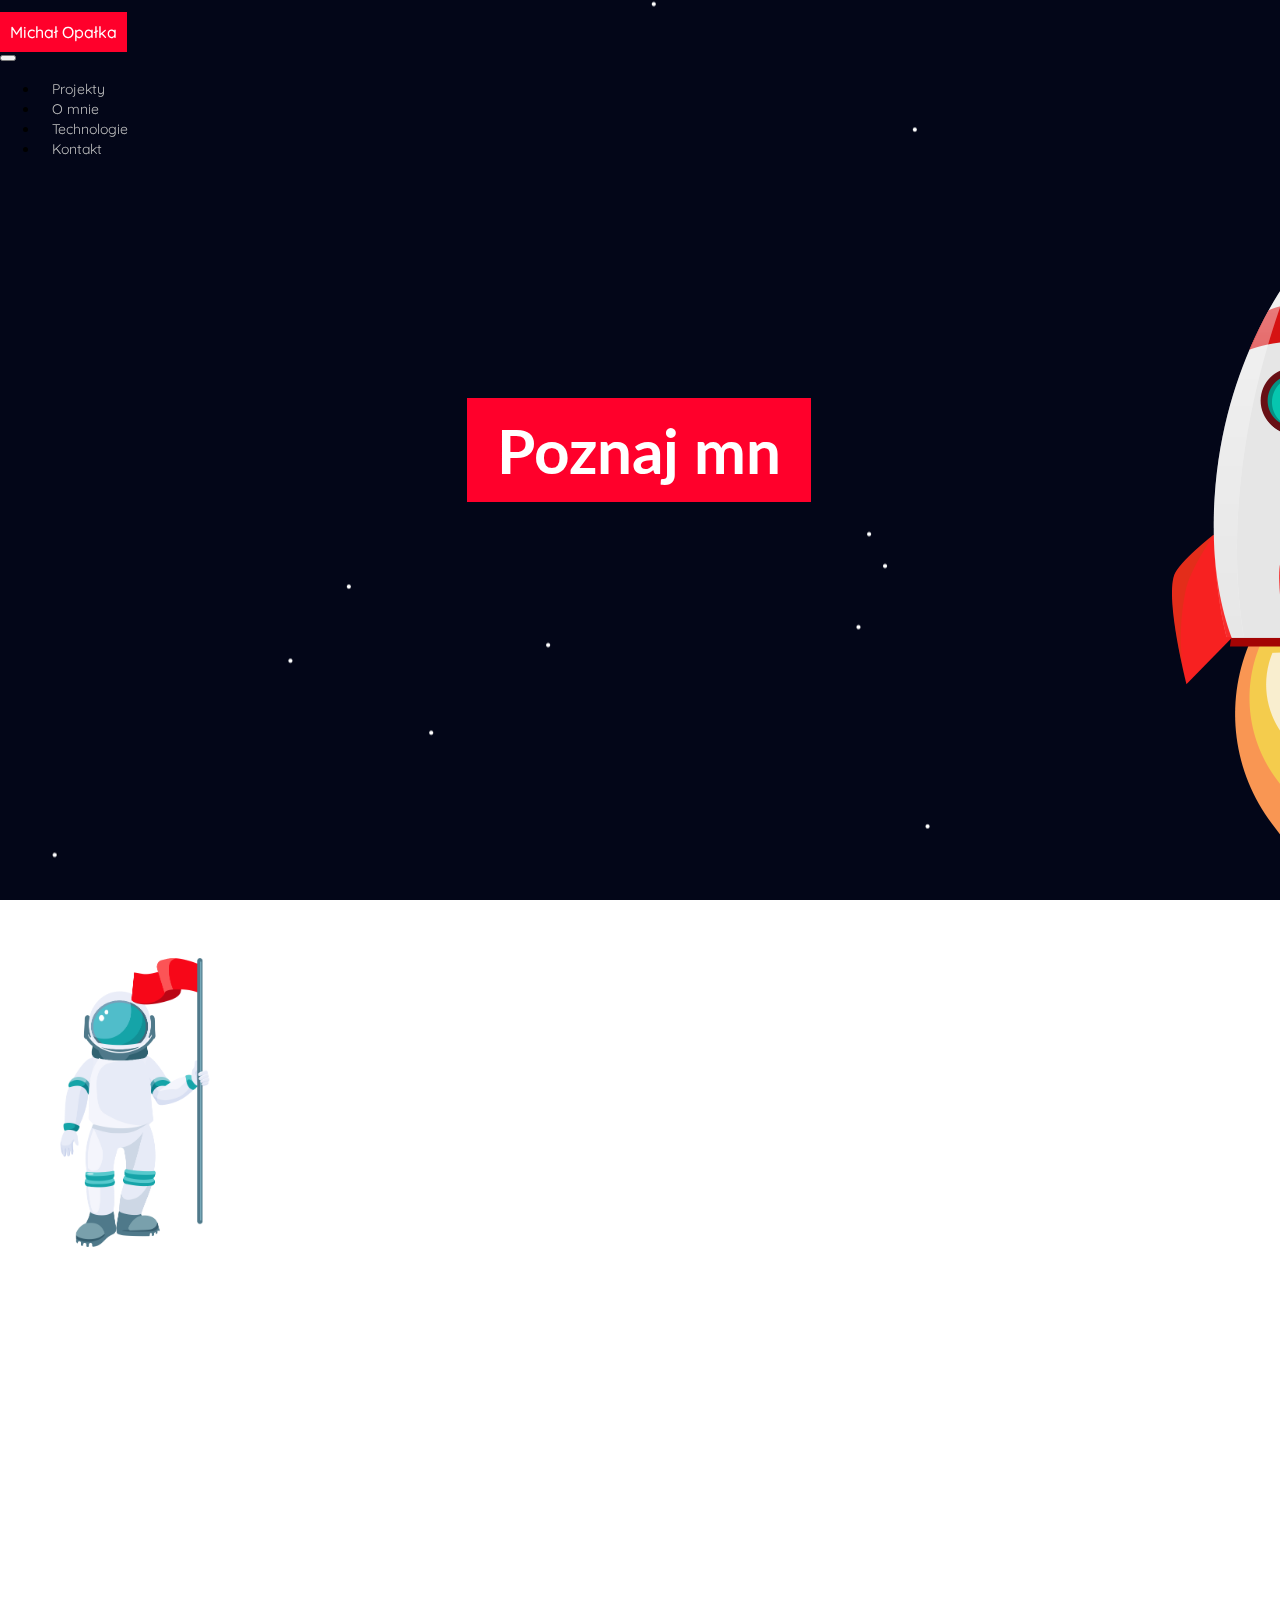
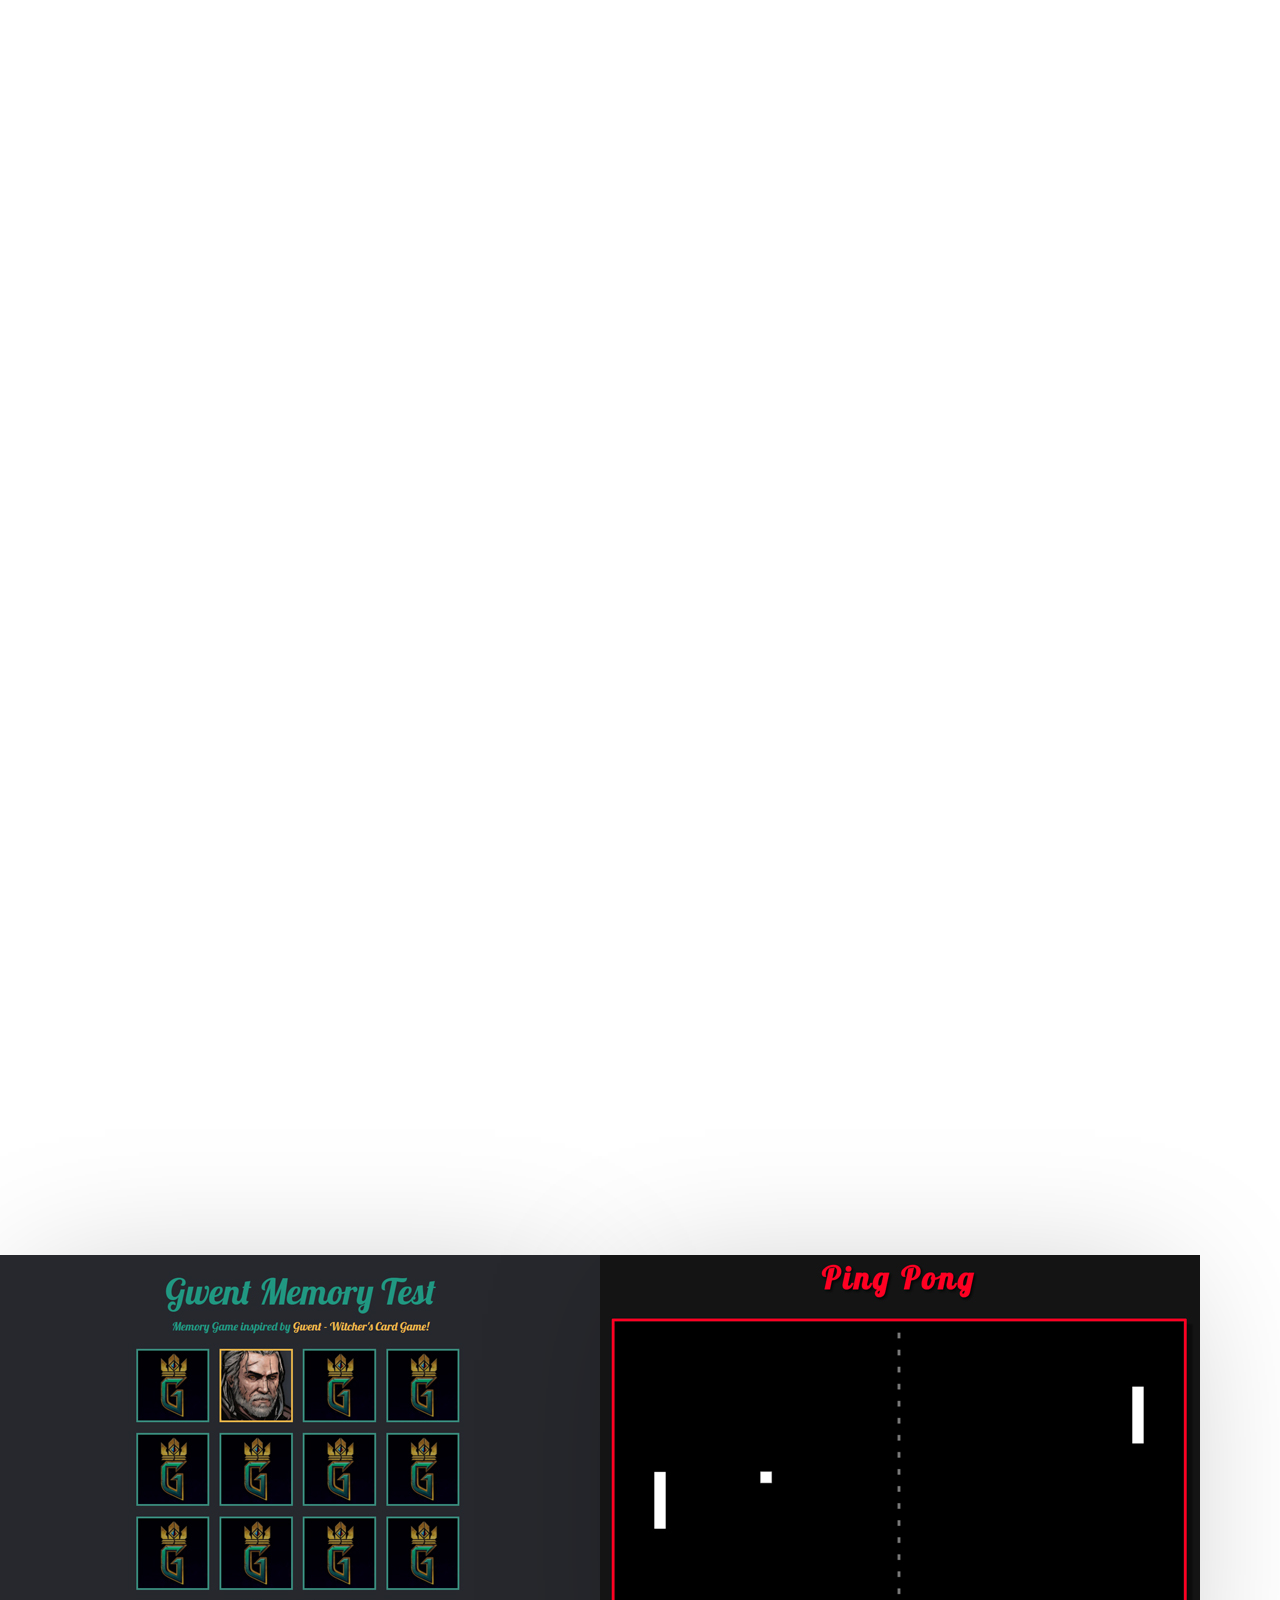
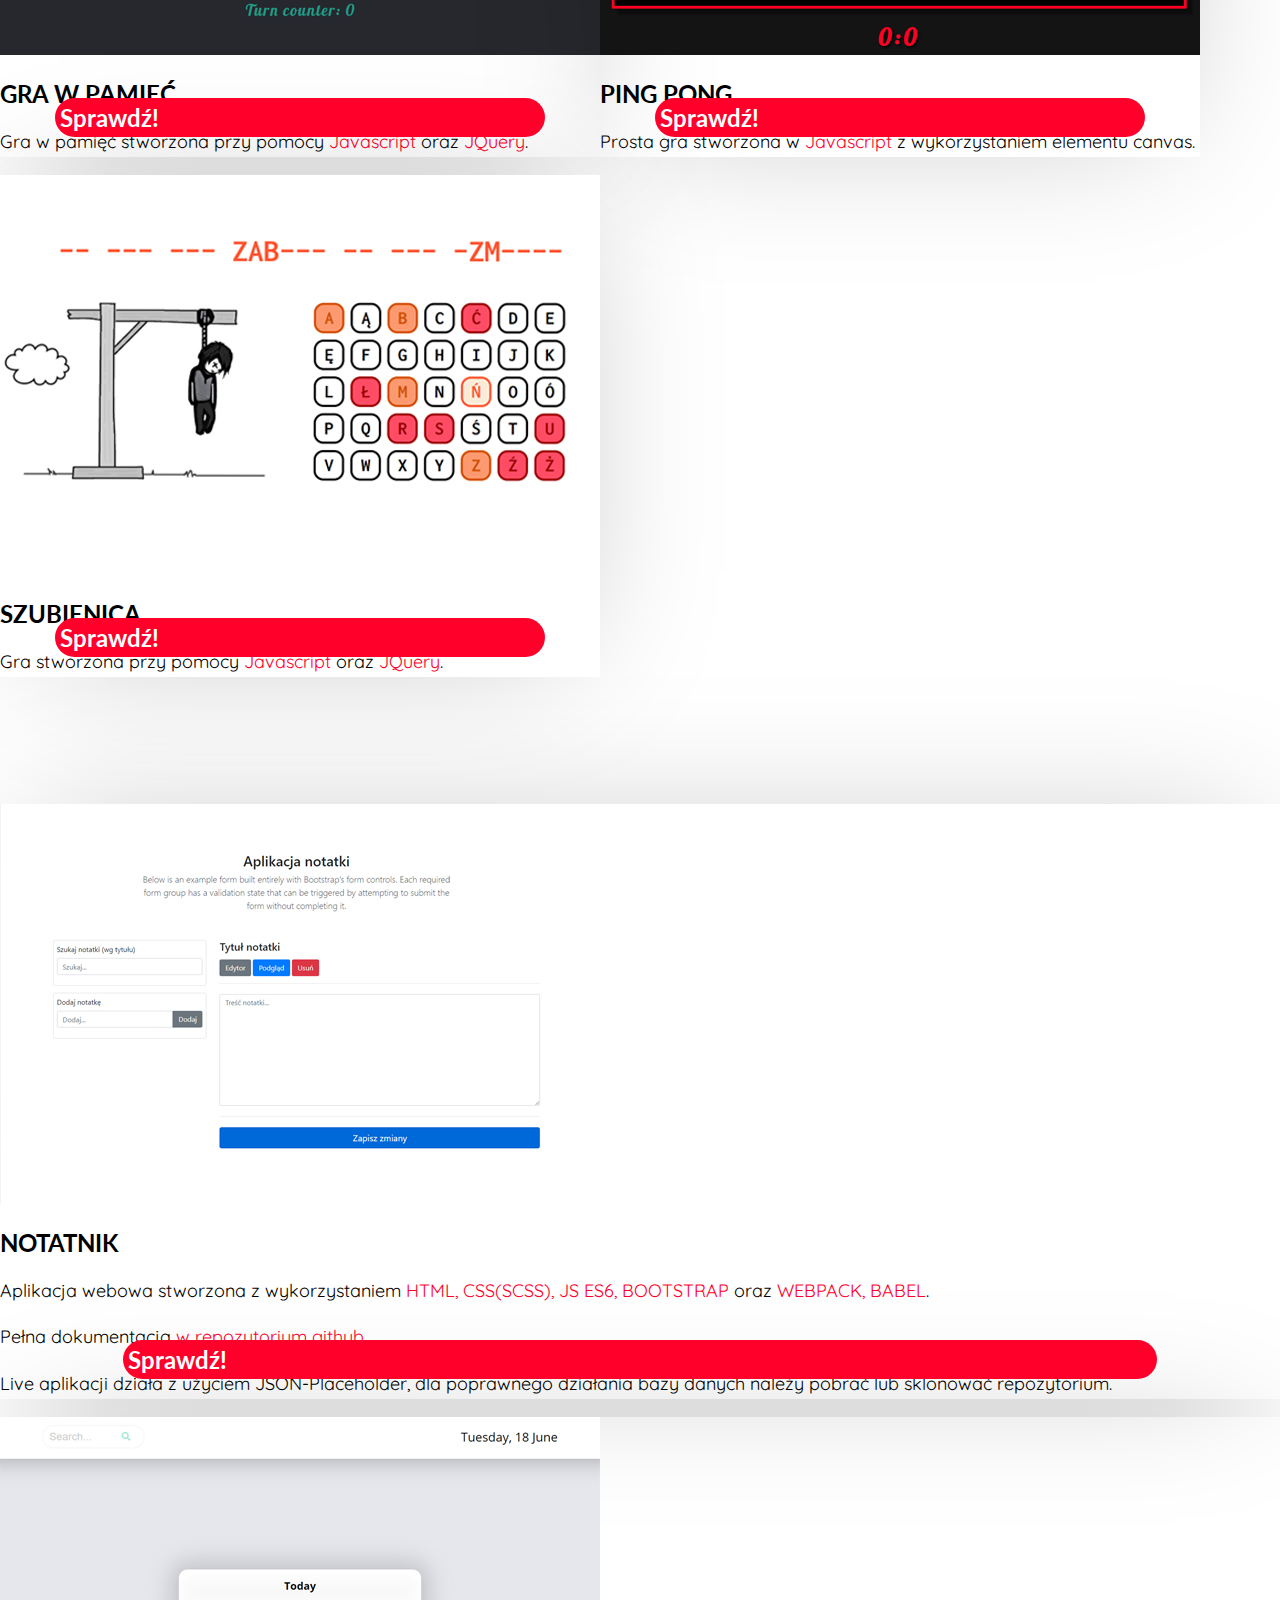
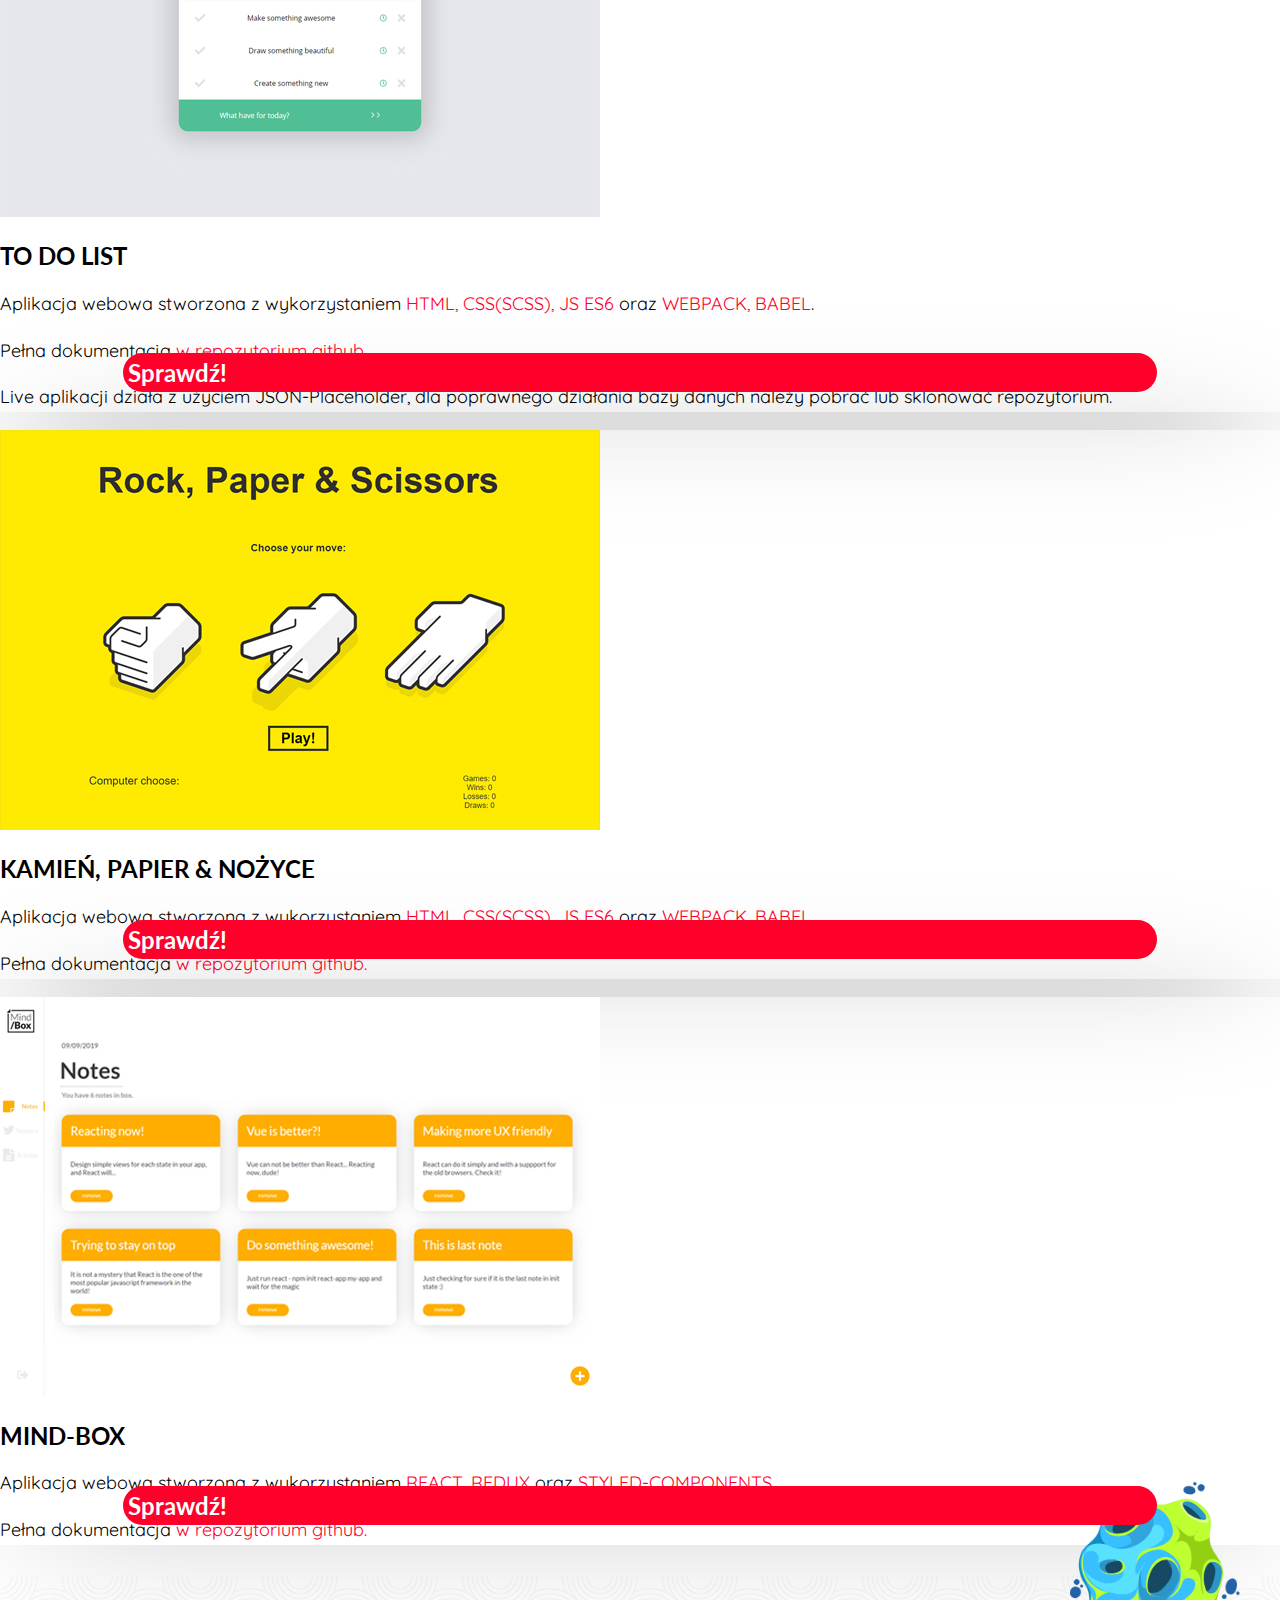
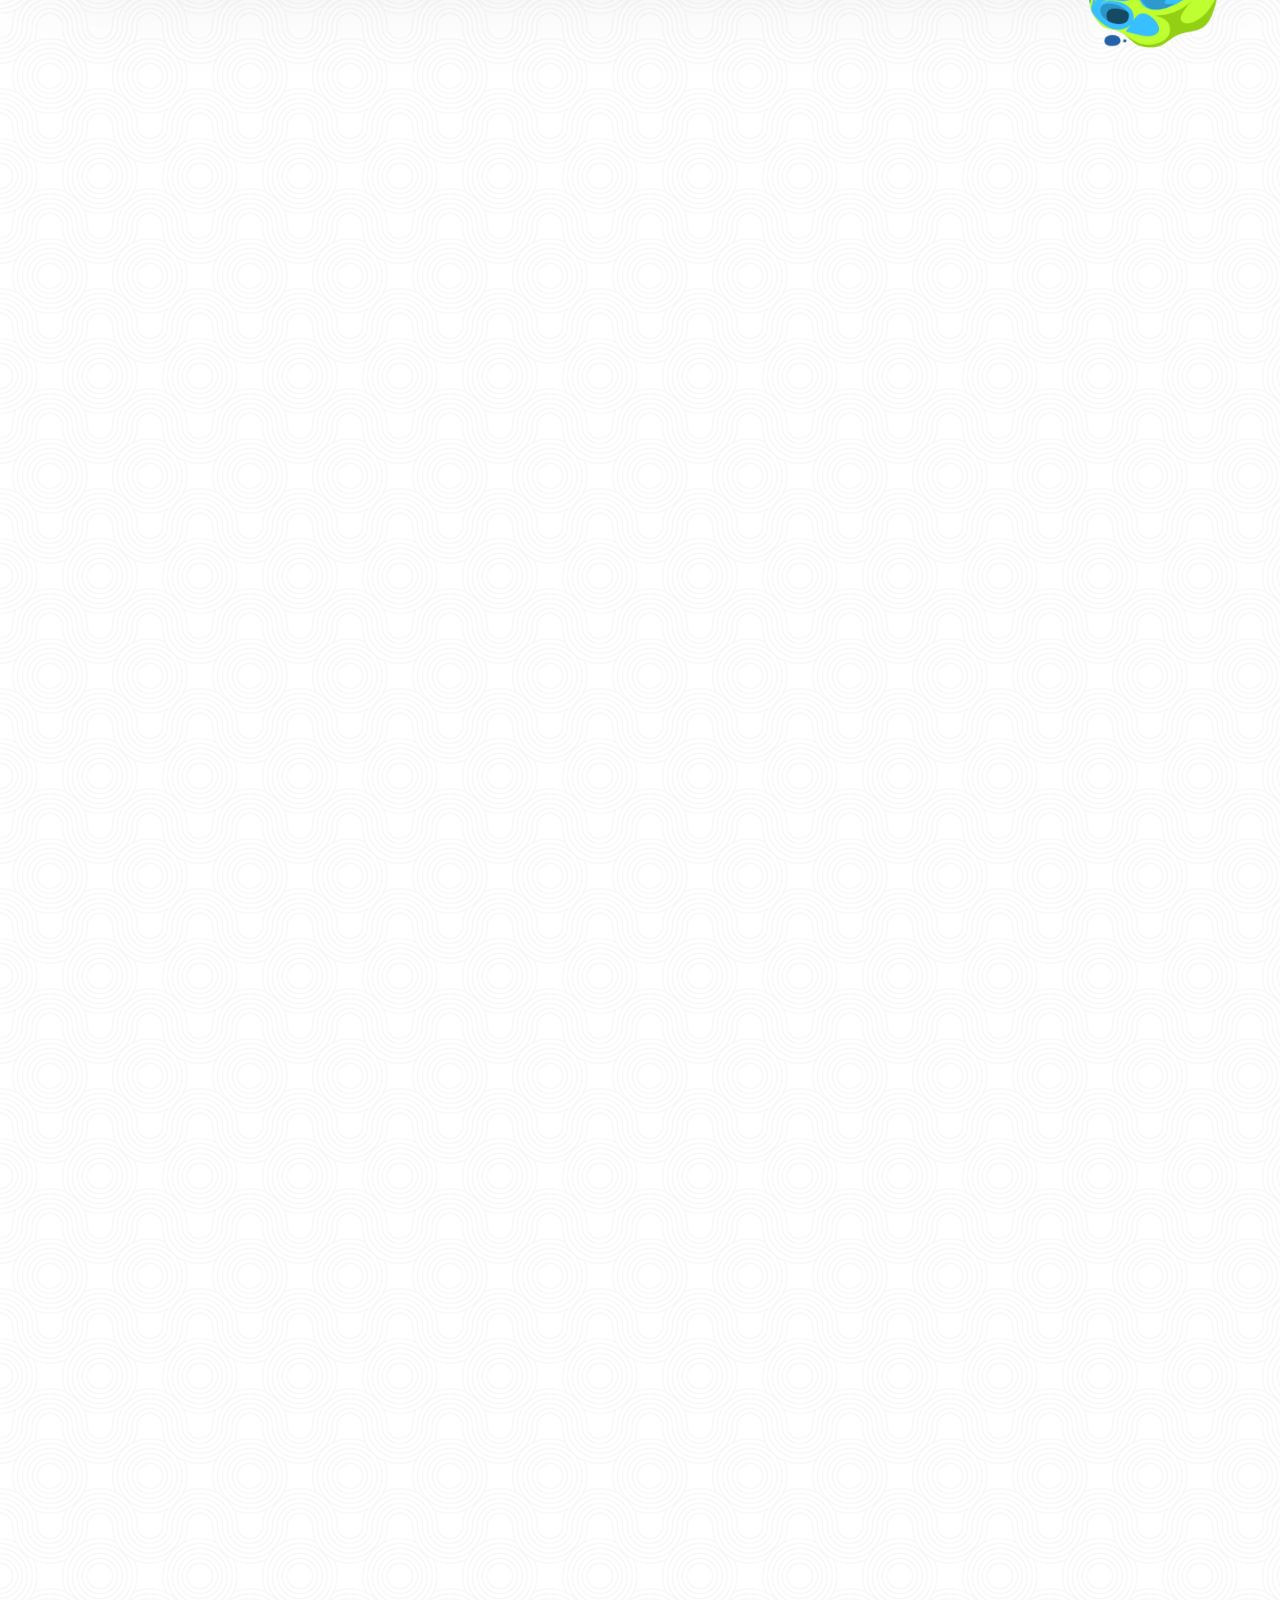
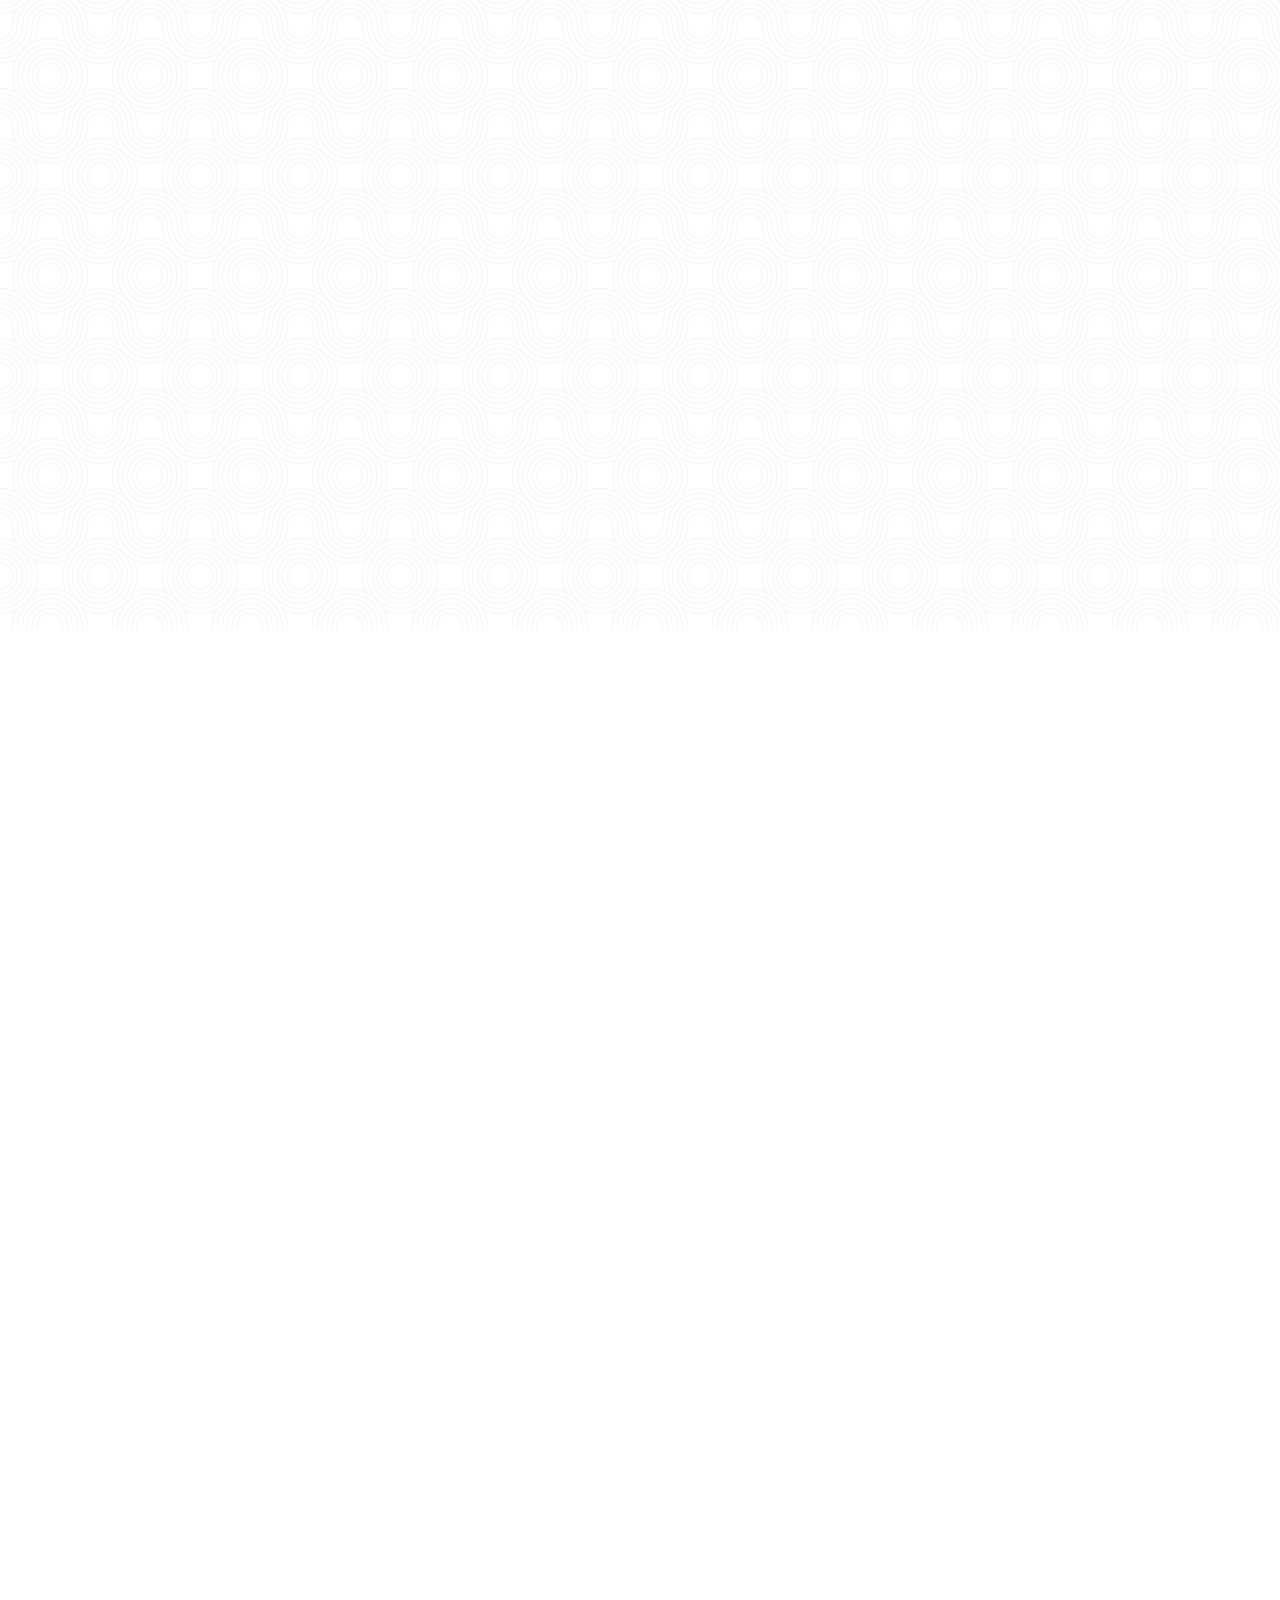
==== index.html @ 2086c519 "Content justified to center" ====
<!doctype html>
<html lang="pl">

<head>
   <meta charset="UTF-8">
   <meta name="viewport" content="width=device-width, initial-scale=1.0">

   <!-- Bootstrap CSS -->
   <link rel="stylesheet" href="https://stackpath.bootstrapcdn.com/bootstrap/4.2.1/css/bootstrap.min.css"
      integrity="sha384-GJzZqFGwb1QTTN6wy59ffF1BuGJpLSa9DkKMp0DgiMDm4iYMj70gZWKYbI706tWS" crossorigin="anonymous">
   <!-- Font Awesome -->
   <link rel="stylesheet" href="https://use.fontawesome.com/releases/v5.6.3/css/all.css"
      integrity="sha384-UHRtZLI+pbxtHCWp1t77Bi1L4ZtiqrqD80Kn4Z8NTSRyMA2Fd33n5dQ8lWUE00s/" crossorigin="anonymous">
   <!-- Google Fonts -->
   <link href="https://fonts.googleapis.com/css?family=Amatic+SC:400|Quicksand&amp;subset=latin-ext" rel="stylesheet">
   <link href="https://fonts.googleapis.com/css?family=Lato:400,700,900&display=swap&subset=latin-ext" rel="stylesheet">
   <!-- Animate CSS -->
   <link rel="stylesheet" href="animate.css" type="text/css">
   <!-- Custom CSS -->
   <link rel="stylesheet" href="style.css" type="text/css">
   <!-- About site -->
   <meta name="description" content="Moje portfolio" />
   <meta name="keywords" content="portfolio, projekty, michal, opalka" />
   <meta name="author" content="Off Black" />
   <meta http-equiv="X-UA-Compatible" content="ie=edge">
   <!-- Site Title -->
   <title>Michał Opałka - portfolio</title>
   <!-- Site favicon -->
   <link rel="icon" type="image/x-icon" href="img/astronaut-head-small.ico" />
   <!-- Cache Clear-->
   <meta http-equiv="cache-control" content="max-age=0" />
   <meta http-equiv="cache-control" content="no-cache" />
   <meta http-equiv="expires" content="0" />
   <meta http-equiv="expires" content="Tue, 01 Jan 1980 1:00:00 GMT" />
   <meta http-equiv="pragma" content="no-cache" />
</head>

<body>

   <body data-spy="scroll" data-target=".navbar" data-offset="50">

      <!--Navbar Start-->
      <nav class="navbar navbar-expand-lg custom-nav navbar-dark">
         <a id="logo-spy" class="navbar-brand smaller ml-5 mt-2" href="#">Michał Opałka</a>
         <div class="container">
            <button class="navbar-toggler mx-auto" type="button" data-toggle="collapse" data-target="#navbarCollapse"
               aria-controls="navbarSupportedContent" aria-expanded="false" aria-label="Toggle navigation">
               <span class="navbar-toggler-icon custom-toggler"></span>
            </button>

            <div class="collapse navbar-collapse pt-2 text-center" id="navbarCollapse">
               <ul class="navbar-nav ml-auto">
                  <li class="nav-item">
                     <a id="nav-link1" href="#projects-spy" class="nav-link active">Projekty</a>
                  </li>
                  <li class="nav-item">
                     <a id="nav-link2" href="#about-spy" class="nav-link">O mnie</a>
                  </li>
                  <li class="nav-item">
                     <a id="nav-link3" href="#skills-spy" class="nav-link">Technologie</a>
                  </li>
                  <li class="nav-item">
                     <a id="nav-link4" href="#contact-spy" class="nav-link">Kontakt</a>
                  </li>
               </ul>
            </div>
         </div>
      </nav>

      <!--Navbar End-->

      <!--Home Start-->
      <section>
         <div class="home-bg">
            <div class="typing-start">
               <div class="astronaut"><img src="img/astronaut.png" class="img-fluid"></div>
               <div class="container">
                  <div class="row">
                     <div class="col-12">
                        <h1 class="type"></h1>
                     </div>
                  </div>
               </div>
            </div>
         </div>
      </section>

      <!--Home End-->

      <!--Projects Start-->

      <section id="projects-spy" class="pt-5">
         <div class="projects py-5 mb-5 text-center">

            <div class="container">


               <div class="row">

                  <div class="col-12">
                     <div class="section-header wow fadeInUp">
                        <h1>Projekty</h1>
                        <p class="mx-auto mt-3">Kilka prostych projektów webowych stworzonych w celu nauki
                           oraz
                           rozwoju w stronę Web Developmentu.</p>
                        <p class="tip-trick mx-auto mt-3">Rakiety tutaj z pewnością nie znajdziesz!</p>
                        <div class="one-tip img-fluid"><img src="img/rocket.png" alt="rocket"></div>
                     </div>
                  </div>
               </div>

               <div class="astronaut-adult my-auto img-fluid"><img src="img/astronaut-adult.png" alt="astronaut-adult">
               </div>

               <div class="row wow fadeInUp equal">
                  <div class="col-lg-4 mb-5">
                     <div class="one-project mt-5 h-100">
                        <div class="card h-100">
                           <img class="card-img-top" src="img/project-1.jpg" alt="project-1">
                           <div class="card-body">
                              <h2 class="card-title">Creezy</h2>
                              <p class="card-text mx-auto">Stworzenie strony w oparciu o layout <a
                                    href="https://themeforest.net/" target="_blank">themeforest.com</a>,
                                 odwzorowanie semantyczne i graficzne. Realizacja strony w <span
                                    class="technologies">HTML,
                                    CSS
                                    (SCSS), JS, JQUERY, BOOTSTRAP</span>.</p>
                              <a href="Projects/Creezy/index.html" target="_blank" class="btn-custom">Sprawdź!</a>
                           </div>
                        </div>
                     </div>
                  </div>
                  <div class="col-lg-4 mb-5">
                     <div class="one-project mt-5 h-100">
                        <div class="card h-100">
                           <img class="card-img-top" src="img/project-2.jpg" alt="project-2">
                           <div class="card-body">
                              <h2 class="card-title">England Guide</h2>
                              <p class="card-text mx-auto">Stworzenie layoutu strony za pomocą Adobe
                                 Photoshop oraz części grafik potrzebnych na stronę,
                                 realizacja strony w <span class="technologies">HTML, CSS, JS, JQUERY,
                                    BOOTSTRAP</span>.</p>
                              <a href="Projects/England Guide/index.html" target="_blank"
                                 class="btn-custom">Sprawdź!</a>
                           </div>
                        </div>
                     </div>
                  </div>
                  <div class="col-lg-4 mb-5">
                     <div class="one-project mt-5 h-100">
                        <div class="card h-100">
                           <img class="card-img-top" src="img/project-3.jpg" alt="project-3">
                           <div class="card-body">
                              <h2 class="card-title">CONSTANS.UK</h2>
                              <p class="card-text mx-auto">Odświeżenie layoutu oraz wyglądu strony na
                                 <span class="technologies">WORDPRESS</span>
                                 (współpraca komercyjna). Stworzenie grafik potrzebnych na stronę,
                                 realizacja strony.</p>
                              <a href="http://constans.uk" target="_blank" class="btn-custom">Sprawdź!</a>
                           </div>
                        </div>
                     </div>
                  </div>
               </div>


               <div class="row equal">
                  <div class="col-lg-4 mb-5">
                     <div class="one-project mt-5 h-100">
                        <div class="card game h-100">
                           <img class="card-img-top" src="img/project-4.jpg" alt="project-4">
                           <div class="card-body">
                              <h2 class="card-title">GRA W PAMIĘĆ</h2>
                              <p class="card-text mx-auto">Gra w pamięć stworzona przy pomocy <span
                                    class="technologies">Javascript</span>
                                 oraz<span class="technologies"> JQuery</span>.</p>
                              <a href="Projects/Gwent/game.html" target="_blank" class="btn-custom">Sprawdź!</a>
                           </div>
                        </div>
                     </div>
                  </div>
                  <div class="col-lg-4 mb-5">
                     <div class="one-project mt-5 h-100">
                        <div class="card game h-100">
                           <img class="card-img-top" src="img/project-5.jpg" alt="project-5">
                           <div class="card-body">
                              <h2 class="card-title">PING PONG</h2>
                              <p class="card-text mx-auto">Prosta gra stworzona w <span
                                    class="technologies">Javascript</span> z wykorzystaniem elementu canvas.</p>
                              <a href="Projects/Ping Pong/index.html" target="_blank" class="btn-custom">Sprawdź!</a>
                           </div>
                        </div>
                     </div>
                  </div>
                  <div class="col-lg-4 mb-5">
                     <div class="one-project mt-5 h-100">
                        <div class="card game h-100">
                           <img class="card-img-top" src="img/project-6.jpg" alt="project-6">
                           <div class="card-body">
                              <h2 class="card-title">SZUBIENICA</h2>
                              <p class="card-text mx-auto">Gra stworzona przy pomocy <span
                                    class="technologies">Javascript</span>
                                 oraz<span class="technologies"> JQuery</span>.</p>
                              <a href="Projects/Szubienica/index.html" target="_blank" class="btn-custom">Sprawdź!</a>
                           </div>
                        </div>
                     </div>
                  </div>

                  <div class="col-12">
                     <div class="section-header wow fadeInUp">
                        <p class="mx-auto mt-3 pt-5 add-projects">Bardziej zaawansowane projekty, z wykorzystaniem
                           nowoczesnych
                           standardów tworzenia kodu, automatyzacji zadań oraz dokumentacją.</p>
                     </div>
                  </div>
               </div>

               <div class="row d-flex align-items-stretch justify-content-center">
                  <div class="col-lg-5 mb-5">
                     <div class="one-project mt-5 h-100">
                        <div class="card h-100">
                           <img class="card-img-top" src="img/project-7.jpg" alt="project-7">
                           <div class="card-body">
                              <h2 class="card-title">NOTATNIK</h2>
                              <p class="card-text mx-auto">Aplikacja webowa stworzona z wykorzystaniem<span
                                    class="technologies"> HTML, CSS(SCSS), JS ES6, BOOTSTRAP</span>
                                 oraz<span class="technologies"> WEBPACK, BABEL</span>.</p>
                              <p class="card-text mx-auto">Pełna dokumentacja <a
                                    href="https://github.com/Offblack/markdown-notepad" target="_blank">w repozytorium
                                    github.</a></p>
                              <p class="card-text mx-auto">Live aplikacji działa z użyciem JSON-Placeholder, dla
                                 poprawnego działania bazy danych należy pobrać lub sklonować repozytorium.</p>
                              <a href="https://offblack.github.io/markdown-notepad/" target="_blank"
                                 class="btn-custom">Sprawdź!</a>
                           </div>
                        </div>
                     </div>
                  </div>
                  <div class="col-lg-5 mb-5">
                     <div class="one-project mt-5 h-100">
                        <div class="card h-100">
                           <img class="card-img-top" src="img/project-8.jpg" alt="project-8">
                           <div class="card-body">
                              <h2 class="card-title">TO DO LIST</h2>
                              <p class="card-text mx-auto">Aplikacja webowa stworzona z wykorzystaniem<span
                                    class="technologies"> HTML, CSS(SCSS), JS ES6</span>
                                 oraz<span class="technologies"> WEBPACK, BABEL</span>.</p>
                              <p class="card-text mx-auto">Pełna dokumentacja <a
                                    href="https://github.com/Offblack/to-do-list" target="_blank">w repozytorium
                                    github.</a></p>
                              <p class="card-text mx-auto pb-0">Live aplikacji działa z użyciem JSON-Placeholder, dla
                                 poprawnego działania bazy danych należy pobrać lub sklonować repozytorium.</p>
                              <a href="https://offblack.github.io/to-do-list/" target="_blank"
                                 class="btn-custom">Sprawdź!</a>
                           </div>
                        </div>
                     </div>
                  </div>
                  <div class="col-lg-5 mb-5">
                     <div class="one-project mt-5 h-100">
                        <div class="card h-100">
                           <img class="card-img-top" src="img/project-9.jpg" alt="project-9">
                           <div class="card-body">
                              <h2 class="card-title">KAMIEŃ, PAPIER & NOŻYCE</h2>
                              <p class="card-text mx-auto">Aplikacja webowa stworzona z wykorzystaniem<span
                                    class="technologies"> HTML, CSS(SCSS), JS ES6</span>
                                 oraz<span class="technologies"> WEBPACK, BABEL</span>.</p>
                              <p class="card-text mx-auto">Pełna dokumentacja <a
                                    href="https://github.com/Offblack/rock-paper-scissors" target="_blank">w
                                    repozytorium github.</a></p>
                              <a href="https://offblack.github.io/rock-paper-scissors/" target="_blank"
                                 class="btn-custom">Sprawdź!</a>
                           </div>
                        </div>
                     </div>
                  </div>
                  <div class="col-lg-5 mb-5">
                     <div class="one-project mt-5 h-100">
                        <div class="card h-100">
                           <img class="card-img-top" src="img/project-10.jpg" alt="project-10">
                           <div class="card-body">
                              <h2 class="card-title">MIND-BOX</h2>
                              <p class="card-text mx-auto">Aplikacja webowa stworzona z wykorzystaniem<span
                                    class="technologies"> REACT, REDUX</span>
                                 oraz<span class="technologies"> STYLED-COMPONENTS</span>.</p>
                              <p class="card-text mx-auto">Pełna dokumentacja <a
                                    href="https://github.com/Offblack/mind-box" target="_blank">w
                                    repozytorium github.</a></p>
                              <a href="https://mind-box.netlify.com/" target="_blank"
                                 class="btn-custom">Sprawdź!</a>
                           </div>
                        </div>
                     </div>
                  </div>

                  <div class="planet img-fluid mx-auto mt-5"><img src="img/planet.png" alt="planet"></div>


               </div>

            </div>
      </section>


      <!--Projects End-->

      <!--About Start-->

      <section id="about-spy" class="pt-5">
         <div class="about pt-5 text-center">

            <div class="container">

               <div class="row">

                  <div class="col-12 mb-5">
                     <div class="section-header wow fadeInUp">
                        <h1>O mnie</h1>
                        <p class="mx-auto mt-3">Cześć! Jestem Michał!</p>
                        <p class="tip-trick mx-auto mt-3">I nie... nie jestem astronautą!</p>
                        <div class="one-tip img-fluid"><img src="img/astronaut-head.png" alt="astronaut-head"></div>
                     </div>
                  </div>
               </div>



               <div class="row my-3 py-3">
                  <div class="col-lg-6 wow fadeInLeft">
                     <img src="img/computer.png" alt="computer" class="img-fluid">
                  </div>
                  <div class="col-lg-6 my-auto">
                     <div class="one-desc wow fadeInRight">
                        <p>Mam 20 lat i obecnie studiuję informatykę (zaocznie). Swoją przygodę z
                           programowaniem
                           zacząłem
                           jakiś rok temu, od pierwszych poradników dotyczących prostych stron,
                           zrozumienie
                           logiki
                           programowania przyszło później, wraz z językiem <span class="technologies">C++</span>,
                           jednak to <span class="technologies">JavaScript</span> oraz
                           technologie
                           webowe interesują mnie najbardziej!</p>
                     </div>
                  </div>
               </div>
               <div class="row my-3 py-3">
                  <div class="col-lg-6 order-lg-last wow fadeInRight">
                     <img src="img/camera.png" alt="camera" class="img-fluid">
                  </div>
                  <div class="col-lg-6 my-auto wow fadeInLeft">
                     <div class="one-desc">
                        <p>Poza <span class="technologies">programowaniem</span>, lubię zdjęcia i grafikę -
                           w tym drugim mam nieco
                           umiejętności oraz doświadczenia komercyjnego, dlatego dużą uwagę przykuwam
                           również
                           do estetyki moich stron.
                        </p>
                     </div>
                  </div>
               </div>
               <div class="row my-3 py-3">
                  <div class="col-lg-6 wow fadeInLeft">
                     <img src="img/search-science.png" alt="search-science" class="img-fluid">
                  </div>
                  <div class="col-lg-6 my-auto">
                     <div class="one-desc wow fadeInRight">
                        <p>Obecnie oprócz nauki poszukuję pracy w <span class="technologies">branży IT</span>,
                           aby móc się rozwijać i ciąglę
                           uczyć czegoś nowego!
                        </p>
                     </div>
                  </div>
               </div>
            </div>
         </div>
      </section>

      <!--About End-->

      <!--Skills Start-->

      <section id="skills-spy" class="pt-5">
         <div class="pb-5">
            <div class="skills py-5 text-center">

               <div class="container">

                  <div class="row">

                     <div class="col-12 mb-5">
                        <div class="section-header wow fadeInUp">
                           <h1>Technologie i umiejętności</h1>
                           <p class="mx-auto mt-3">Czyli co potrafię, a czego jeszcze nie...</p>
                           <p class="tip-trick mx-auto mt-3">Ale uczę się z predkością światła!</p>
                           <div class="one-tip img-fluid"><img src="img/sun.png" alt="sun"></div>
                        </div>
                     </div>
                  </div>

                  <div class="row text-center wow fadeInUp mx-auto">
                     <div class="col-lg-2 mx-auto">
                        <div class="one-skill">
                           <img src="img/html.png" alt="html-skill" class="img-fluid">
                           <h2>HTML</h2>
                        </div>
                     </div>
                     <div class="col-lg-2 mx-auto">
                        <div class="one-skill">
                           <img src="img/css.png" alt="css-skill" class="img-fluid">
                           <h2>CSS</h2>
                        </div>
                     </div>
                     <div class="col-lg-2 mx-auto">
                        <div class="one-skill">
                           <img src="img/js.png" alt="js-skill" class="img-fluid">
                           <h2>JAVASCRIPT</h2>
                        </div>
                     </div>
                     <div class="col-lg-2 mx-auto">
                        <div class="one-skill">
                           <img src="img/react.png" alt="react-skill" class="img-fluid">
                           <h2>REACT</h2>
                        </div>
                     </div>
                     <div class="col-lg-2 mx-auto">
                        <div class="one-skill">
                           <img src="img/sass.png" alt="sass-skill" class="img-fluid">
                           <h2>SASS</h2>
                        </div>
                     </div>
                     <div class="col-lg-2 mx-auto">
                        <div class="one-skill">
                           <img src="img/git.png" alt="git-skill" class="img-fluid">
                           <h2>GIT</h2>
                        </div>
                     </div>
                     <div class="col-lg-2 mx-auto">
                        <div class="one-skill">
                           <img src="img/webpack.png" alt="webpack-skill" class="img-fluid">
                           <h2>WEBPACK</h2>
                        </div>
                     </div>
                     <div class="col-lg-2 mx-auto">
                        <div class="one-skill">
                           <img src="img/bootstrap.png" alt="bootstrap-skill" class="img-fluid">
                           <h2>BOOTSTRAP</h2>
                        </div>
                     </div>
                     <div class="col-lg-2 mx-auto">
                        <div class="one-skill">
                           <img src="img/mysql.png" alt="mysql-skill" class="img-fluid">
                           <h2>MY SQL</h2>
                        </div>
                     </div>
                     <div class="col-lg-2 mx-auto">
                        <div class="one-skill">
                           <img src="img/cplus.png" alt="cplus-skill" class="img-fluid">
                           <h2>C++</h2>
                        </div>
                     </div>
                     <div class="col-lg-2 mx-auto">
                        <div class="one-skill">
                           <img src="img/ps.png" alt="ps-skill" class="img-fluid">
                           <h2>PHOTOSHOP</h2>
                        </div>
                     </div>
                     <div class="col-lg-2 mx-auto">
                        <div class="one-skill">
                           <img src="img/ai.png" alt="ai-skill" class="img-fluid">
                           <h2>ILLUSTRATOR</h2>
                        </div>
                     </div>
                  </div>
                  <div class="ufo img-fluid mx-auto mt-5"><img src="img/ufo.png" alt="ufo"></div>
               </div>
            </div>
         </div>
      </section>

      <!--Skills End-->

      <!--Contact Start-->

      <section id="contact-spy">
         <div class="contact pb-5 text-center">

            <div class="container">

               <div class="row">

                  <div class="col-12 mb-5">
                     <div class="section-header wow fadeInUp">
                        <h1>Kontakt</h1>
                        <div class="one-tip img-fluid"><img src="img/satelite.png" alt="satelite"></div>
                     </div>
                  </div>
               </div>


               <div class="row mt-3 text-center">
                  <div class="col-lg-3">
                     <div class="one-contact wow fadeInLeft">
                        <a href="https://www.facebook.com/profile.php?id=100002597772599" target="_blank"><i
                              class="fab fa-facebook"></i></a>
                     </div>
                  </div>

                  <div class="col-lg-3">
                     <div class="one-contact wow fadeInUp">
                        <a href="https://www.behance.net/michalopal902f" target="_blank"><i
                              class="fab fa-behance-square"></i></a>
                     </div>
                  </div>

                  <div class="col-lg-3">
                     <div class="one-contact wow fadeInRight">
                        <a href="mailto: michalopalka998@gmail.com"><i class="fas fa-envelope"></i></a>
                     </div>
                  </div>

                  <div class="col-lg-3">
                     <div class="one-contact wow fadeInRight">
                        <a href="https://github.com/offblack" target="_blank"><i class="fab fa-github-square"></i></a>
                     </div>
                  </div>
               </div>
            </div>
         </div>

      </section>

      <!--Contact End-->

      <!--Footer Start-->

      <footer>
         <p class="author-site">&copy; 2019 Michał Opałka </p>
      </footer>

      <!--Footer End-->

      <!--Back To Top-->

      <a href="#" class="back-top">
         <i class="fas fa-angle-up"></i>
      </a>


      <!-- jQuery, Popper.js, Bootstrap JS -->
      <script src="https://code.jquery.com/jquery-3.3.1.slim.min.js"
         integrity="sha384-q8i/X+965DzO0rT7abK41JStQIAqVgRVzpbzo5smXKp4YfRvH+8abtTE1Pi6jizo" crossorigin="anonymous">
      </script>
      <script src="https://cdnjs.cloudflare.com/ajax/libs/popper.js/1.14.6/umd/popper.min.js"
         integrity="sha384-wHAiFfRlMFy6i5SRaxvfOCifBUQy1xHdJ/yoi7FRNXMRBu5WHdZYu1hA6ZOblgut" crossorigin="anonymous">
      </script>
      <script src="https://stackpath.bootstrapcdn.com/bootstrap/4.2.1/js/bootstrap.min.js"
         integrity="sha384-B0UglyR+jN6CkvvICOB2joaf5I4l3gm9GU6Hc1og6Ls7i6U/mkkaduKaBhlAXv9k" crossorigin="anonymous">
      </script>
      <!-- Add JQuery JS -->
      <script src="https://ajax.googleapis.com/ajax/libs/jquery/3.3.1/jquery.min.js"></script>
      <!-- Scroll To JS -->
      <script src="js/jquery.scrollTo.min.js"></script>
      <!-- Typed JS -->
      <script src="js/typed.min.js"></script>
      <!-- WOW JS -->
      <script src="js/wow.min.js"></script>
      <script>
         new WOW().init();
      </script>
      <!-- Own JS -->
      <script src="js/script.js"></script>
   </body>

</html>
---- style.css ----
/*
-------------------------------------------------------------------------
* Name             : PORTFOLIO                                          * 
* Author           : OffBlack                                           *
* Created          : January 2019                                       * 
* File Description : Main Css file of the template                      *
*------------------------------------------------------------------------
*/
/***********************
    1. BASIC           *
    2. ANIMATIONS      *
    3. NAVBAR          *
    4. MEDIA           *
    5. HOME            *
    6. PROJECTS        *
    7. ABOUT           *
    8. CONTACT         *
    9. FOOTER          *
************************/
body {
  font-family: "Quicksand", sans-serif;
  margin: 0;
  padding: 0; }

h1,
h2,
h3,
h4,
h5,
h6 {
  font-weight: 400; }

h1 {
  font-family: 'Lato', sans-serif;
  font-weight: 700; }

p {
  font-size: 8px !important;
  line-height: 1.6; }

a,
a:hover,
a:focus,
button,
button:focus {
  text-decoration: none !important;
  outline: none !important;
  -webkit-box-shadow: none !important;
  box-shadow: none !important; }

.no-padding {
  padding: 0 !important;
  margin: 0 !important; }

@media (min-width: 768px) {
  .row.equal {
    display: -webkit-box;
    display: -ms-flexbox;
    display: flex;
    -ms-flex-wrap: wrap;
    flex-wrap: wrap; } }

.technologies {
  color: #ff002b; }

@keyframes flickerAnimation {
  0% {
    opacity: 1; }
  50% {
    opacity: 0; }
  100% {
    opacity: 1; } }

@-webkit-keyframes flickerAnimation {
  0% {
    opacity: 1; }
  50% {
    opacity: 0; }
  100% {
    opacity: 1; } }

@keyframes bounceAnimation {
  0% {
    -webkit-transform: rotate(2deg);
    -ms-transform: rotate(2deg);
    transform: rotate(2deg); }
  50% {
    -webkit-transform: rotate(-2deg);
    -ms-transform: rotate(-2deg);
    transform: rotate(-2deg); }
  100% {
    -webkit-transform: rotate(2deg);
    -ms-transform: rotate(2deg);
    transform: rotate(2deg); } }

@-webkit-keyframes bounceAnimation {
  0% {
    -webkit-transform: rotate(2deg);
    transform: rotate(2deg); }
  50% {
    -webkit-transform: rotate(-2deg);
    transform: rotate(-2deg); }
  100% {
    -webkit-transform: rotate(2deg);
    transform: rotate(2deg); } }

.custom-nav {
  font-family: "Quicksand", sans-serif;
  padding: 22px 0px;
  width: 100%;
  border-radius: 0px;
  z-index: 999;
  margin-bottom: 0px;
  -webkit-transition: all 0.5s ease-in-out;
  -o-transition: all 0.5s ease-in-out;
  transition: all 0.5s ease-in-out;
  background-color: transparent;
  position: fixed;
  z-index: 9999; }
  .custom-nav a {
    color: #fff !important;
    font-weight: 500;
    padding: 10px;
    background: #ff002b; }
  .custom-nav .navbar-nav a {
    border: none;
    color: #bfbfbf !important;
    font-weight: 400;
    font-size: 14px;
    background-color: transparent !important;
    padding: 7px 0 !important;
    position: relative;
    margin: 0 12px;
    -webkit-transition: all 0.4s;
    -o-transition: all 0.4s;
    transition: all 0.4s; }
    .custom-nav .navbar-nav a:hover {
      color: #fff !important; }
  .custom-nav .navbar-nav .nav-item .active a {
    color: #fff !important; }

.custom-nav-down {
  background-color: #030618 !important; }

@media (max-width: 992px) {
  .navbar-brand {
    margin-left: auto !important;
    margin-right: auto !important;
    margin-bottom: 15px; }
  nav {
    position: static !important; }
  .home-bg {
    height: 80vh !important; }
  .typing-start {
    text-align: center !important;
    vertical-align: baseline !important;
    padding-top: 10px !important; }
    .typing-start h1 {
      font-size: 34px !important; }
      .typing-start h1::after {
        height: 40px !important; }
    .typing-start .astronaut {
      left: 0;
      right: 0;
      margin: auto; }
  .astronaut-adult {
    display: block !important;
    position: static !important;
    margin-top: 35px !important; }
  .projects {
    margin-bottom: 0 !important;
    padding-bottom: 0 !important; }
  .planet {
    display: block !important;
    position: static !important;
    margin-bottom: 0 !important; }
  .about {
    padding-top: 0 !important; }
  .ufo {
    display: block !important;
    position: static !important;
    margin-bottom: 0 !important; }
  .skills {
    padding-bottom: 0 !important;
    margin-bottom: 0 !important; }
  .contact {
    padding-top: 0 !important; }
  .author-site {
    text-align: center !important;
    padding: 20px !important; } }

.home-bg {
  background: url(img/space.png);
  background-position: center;
  width: 100%;
  height: 100vh;
  position: relative;
  display: table;
  overflow: hidden; }
  .home-bg .typing-start {
    display: table-cell;
    text-align: center;
    vertical-align: middle;
    color: #fff; }
    .home-bg .typing-start h1 {
      font-size: 62px;
      display: inline-block;
      padding: 15px 30px;
      background: #ff002b !important; }
    .home-bg .typing-start .astronaut {
      width: 200px;
      position: absolute;
      right: 15px;
      bottom: 0;
      -webkit-animation: bounceAnimation 5s infinite;
      animation: bounceAnimation 5s infinite; }

.section-header h1 {
  font-size: 46px;
  padding-top: 15px; }

.section-header p {
  max-width: 500px;
  font-size: 21px !important; }

.section-header .tip-trick {
  color: #ff002b !important;
  font-weight: bold;
  opacity: 0.6 !important;
  margin-bottom: 0 !important;
  padding-bottom: 8px; }

.section-header .one-tip {
  position: relative; }
  .section-header .one-tip img {
    width: 40px; }

.section-header .add-projects {
  max-width: 800px; }

.projects {
  position: relative; }
  .projects .astronaut-adult {
    position: absolute;
    left: 35px;
    top: 10px;
    -webkit-animation: bounceAnimation 5s infinite;
    animation: bounceAnimation 5s infinite; }
    .projects .astronaut-adult img {
      width: 200px; }
  .projects .one-project .card {
    position: relative;
    border-top-left-radius: 0%;
    border-top-right-radius: 0%;
    -webkit-box-sizing: content-box !important;
    box-sizing: content-box !important;
    -webkit-box-shadow: 0px 0px 141px -35px rgba(0, 0, 0, 0.25);
    -moz-box-shadow: 0px 0px 141px -35px rgba(0, 0, 0, 0.25);
    box-shadow: 0px 0px 141px -35px rgba(0, 0, 0, 0.25);
    border: none; }
  .projects .one-project .card-img-top {
    border-top-left-radius: 0%;
    border-top-right-radius: 0%; }
  .projects .one-project a {
    color: #ff002b; }
  .projects .one-project h2 {
    font-weight: bold;
    font-family: 'Lato', sans-serif; }
  .projects .one-project p {
    font-size: 18px !important; }
  .projects .one-project .card-text a {
    color: #ff002b;
    -webkit-transition: all 0.3s easy-in-out;
    -o-transition: all 0.3s easy-in-out;
    transition: all 0.3s easy-in-out; }
    .projects .one-project .card-text a:hover {
      color: #b3001e; }
  .projects .one-project .btn-custom {
    width: 80%;
    position: absolute;
    bottom: 20px;
    left: 0;
    right: 0;
    margin: auto;
    padding: 5px;
    color: #fff;
    background-color: #ff002b;
    font-size: 24px;
    -webkit-transition: all 0.2s ease-in-out;
    -o-transition: all 0.2s ease-in-out;
    transition: all 0.2s ease-in-out;
    font-weight: bold;
    font-family: 'Lato', sans-serif;
    border-radius: 50px;
    z-index: 1;
    overflow: hidden; }
    .projects .one-project .btn-custom:before {
      content: "";
      position: absolute;
      border-radius: 50px;
      background-color: #000;
      bottom: 0;
      left: 0;
      right: 100%;
      top: 0;
      -webkit-transition: 0.3s ease-in-out;
      -o-transition: 0.3s ease-in-out;
      transition: 0.3s ease-in-out;
      z-index: -1; }
    .projects .one-project .btn-custom:hover:before {
      right: 0; }
  .projects .planet {
    position: absolute;
    right: 15px;
    bottom: -200px;
    padding-bottom: 80px;
    -webkit-animation: bounceAnimation 5s infinite;
    animation: bounceAnimation 5s infinite; }
    .projects .planet img {
      width: 200px; }

.about {
  background: url(img/round.png); }
  .about .one-desc p {
    padding: 0 !important;
    margin: 0 !important;
    font-size: 21px !important; }

.skills {
  position: relative;
  text-align: center; }
  .skills .one-skill h2 {
    font-weight: bold;
    font-size: 18px; }
  .skills .ufo {
    position: absolute;
    left: 55px;
    bottom: -300px;
    padding-bottom: 80px;
    -webkit-animation: bounceAnimation 5s infinite;
    animation: bounceAnimation 5s infinite; }
    .skills .ufo img {
      width: 300px !important; }

.contact {
  background: url(img/round.png); }
  .contact .one-contact {
    font-size: 85px; }
    .contact .one-contact a {
      color: #000;
      -webkit-transition: all 0.2s ease-in-out;
      -o-transition: all 0.2s ease-in-out;
      transition: all 0.2s ease-in-out; }
      .contact .one-contact a:hover {
        color: #ff002b; }

.back-top {
  color: #fff;
  text-align: center;
  position: fixed;
  bottom: 35px;
  right: 20px;
  height: 35px;
  width: 35px;
  background-color: #ff002b;
  display: none;
  z-index: 10000;
  border-radius: 3px;
  line-height: 2;
  -webkit-transition: all 0.5s ease-in-out;
  -o-transition: all 0.5s ease-in-out;
  transition: all 0.5s ease-in-out; }

.back-top:hover {
  color: #fff; }

.back-top i {
  font-size: 21px;
  padding-top: 5px; }

.author-site {
  background-color: #000;
  color: #fff;
  font-size: 24px !important;
  text-align: right;
  width: 100%;
  margin: 0;
  padding: 30px 80px; }
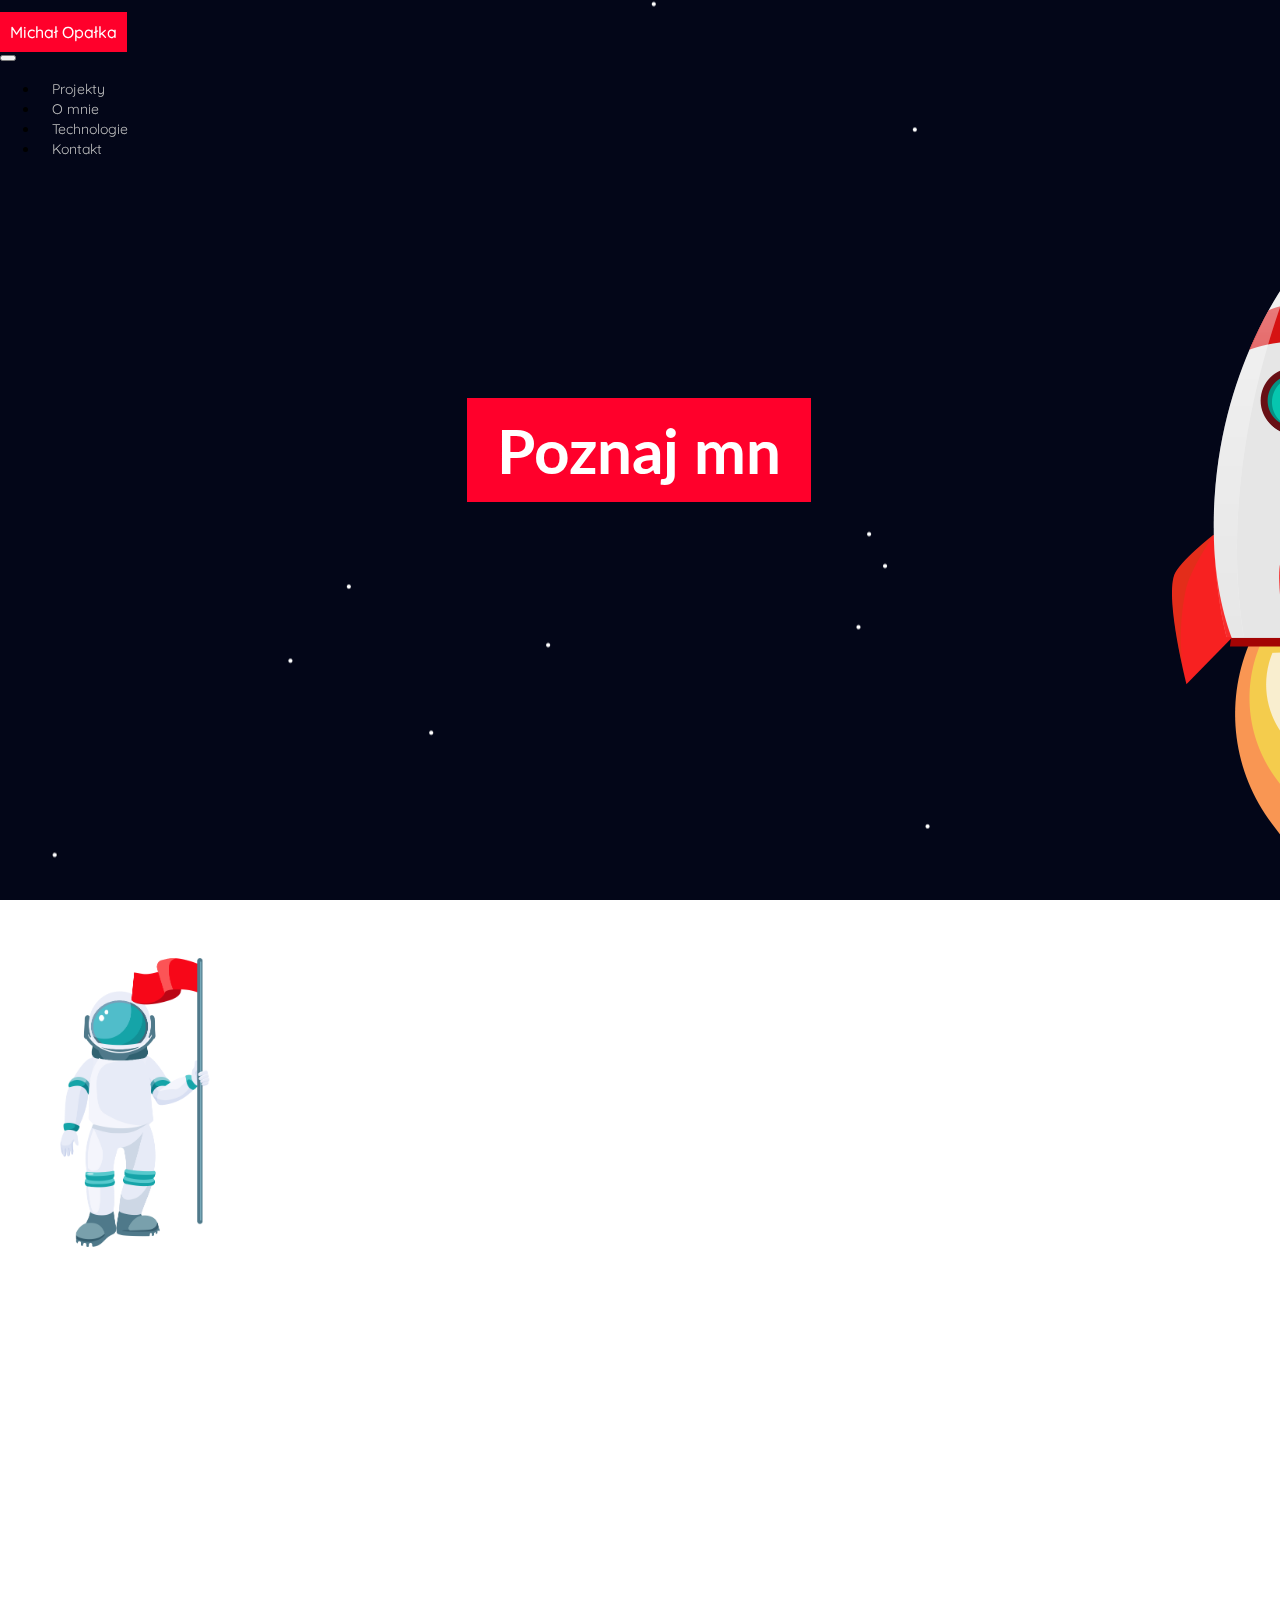
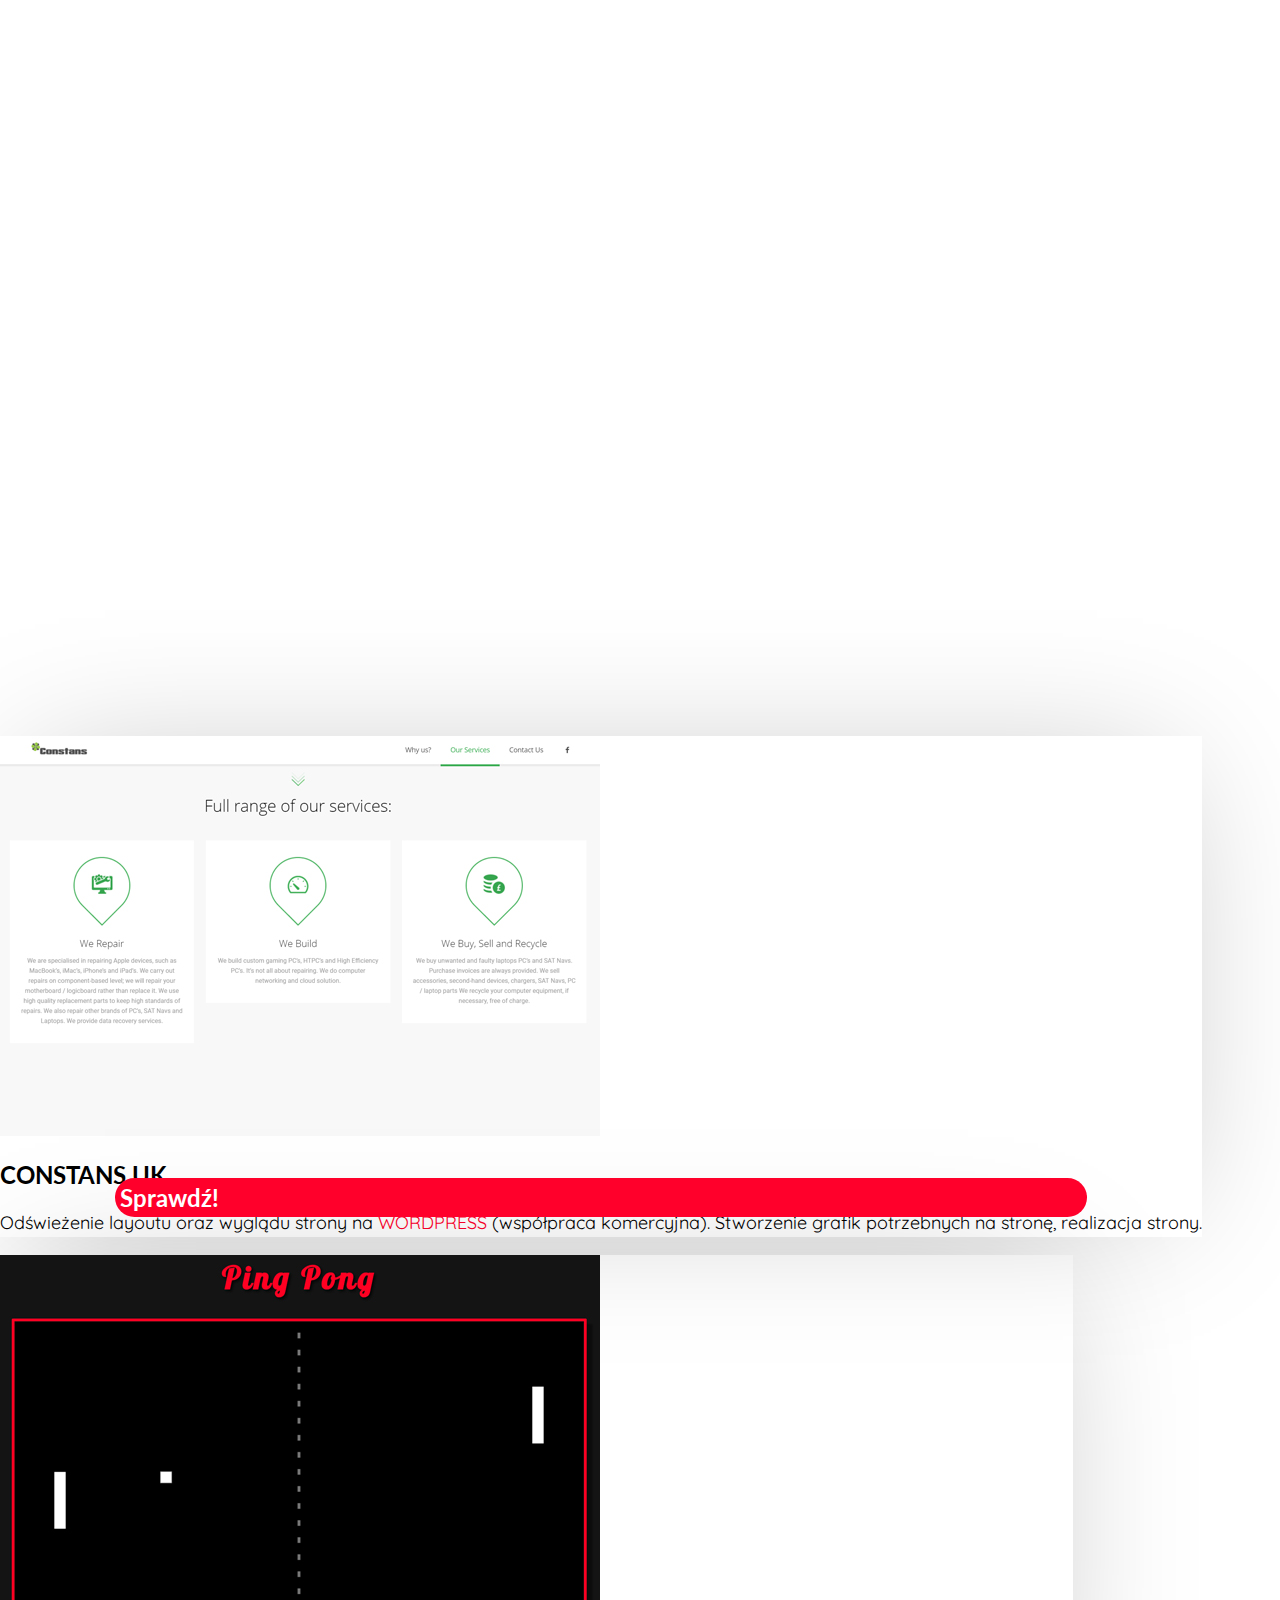
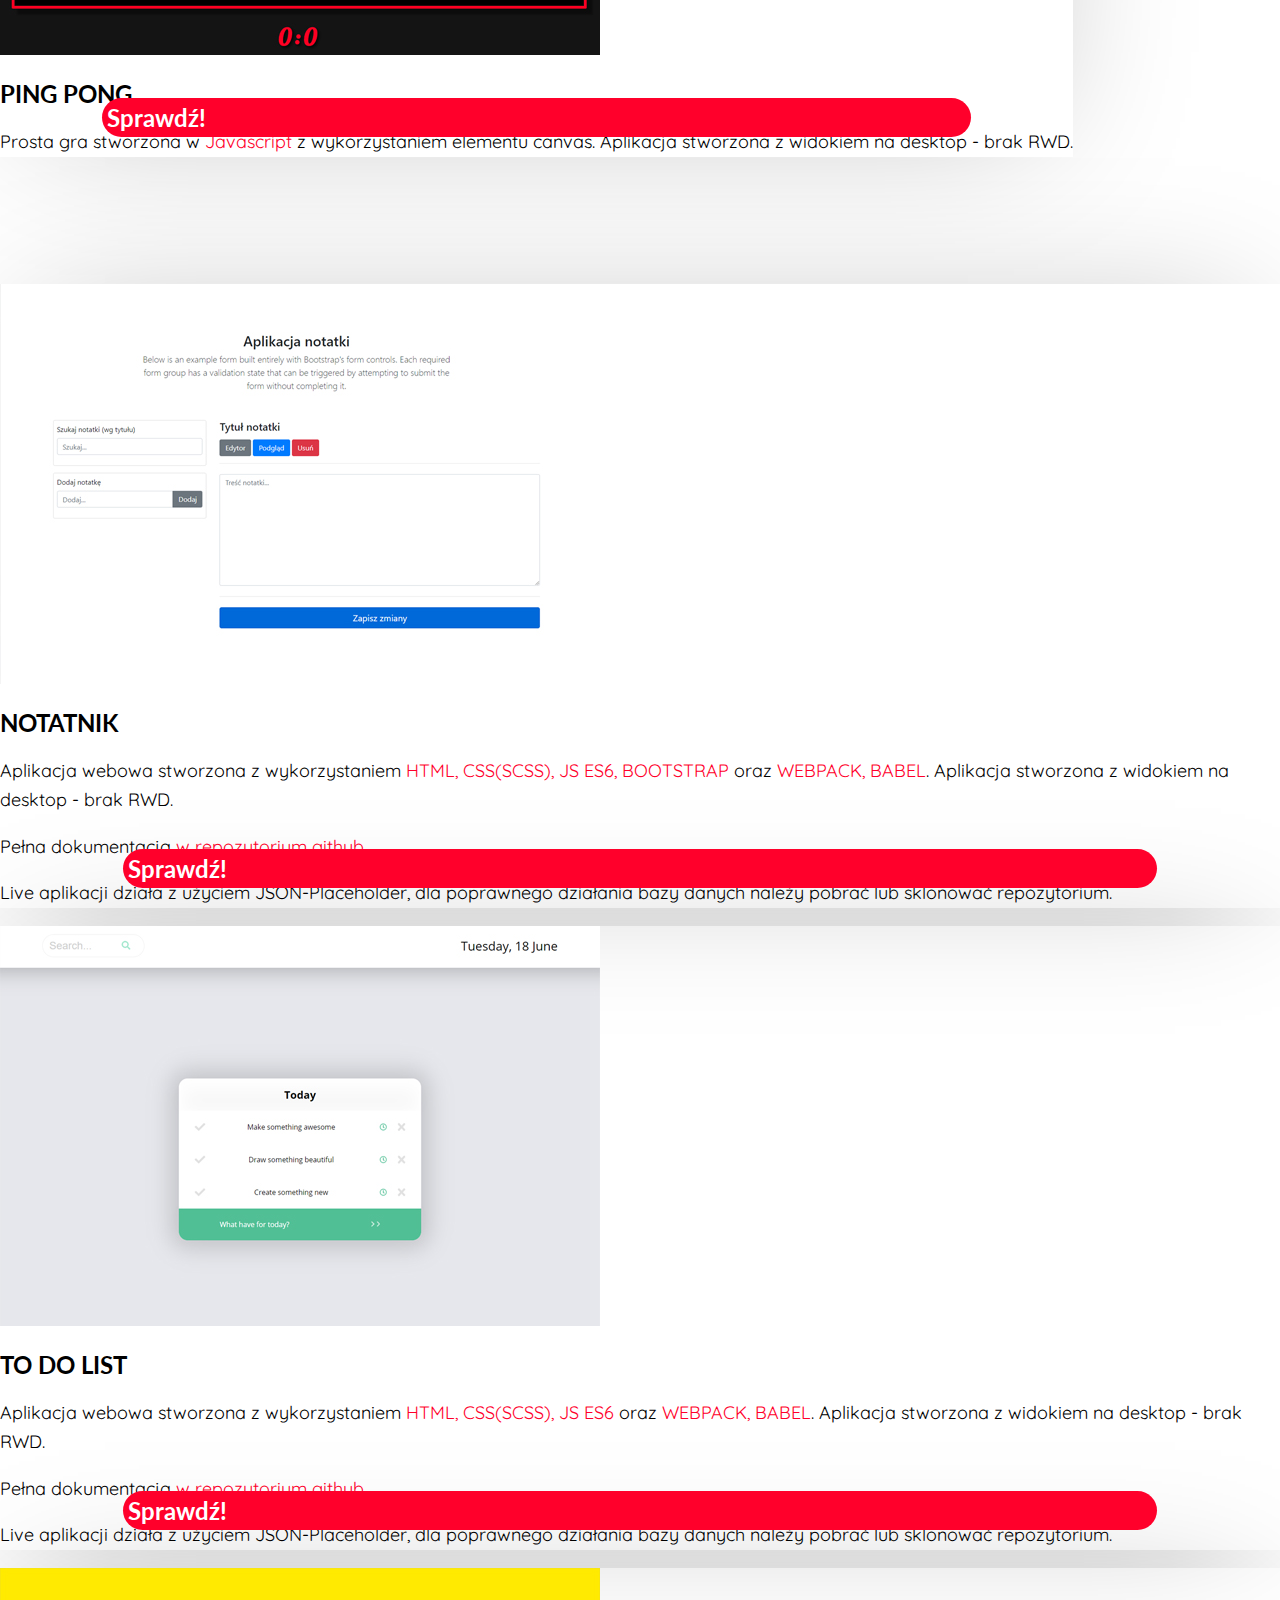
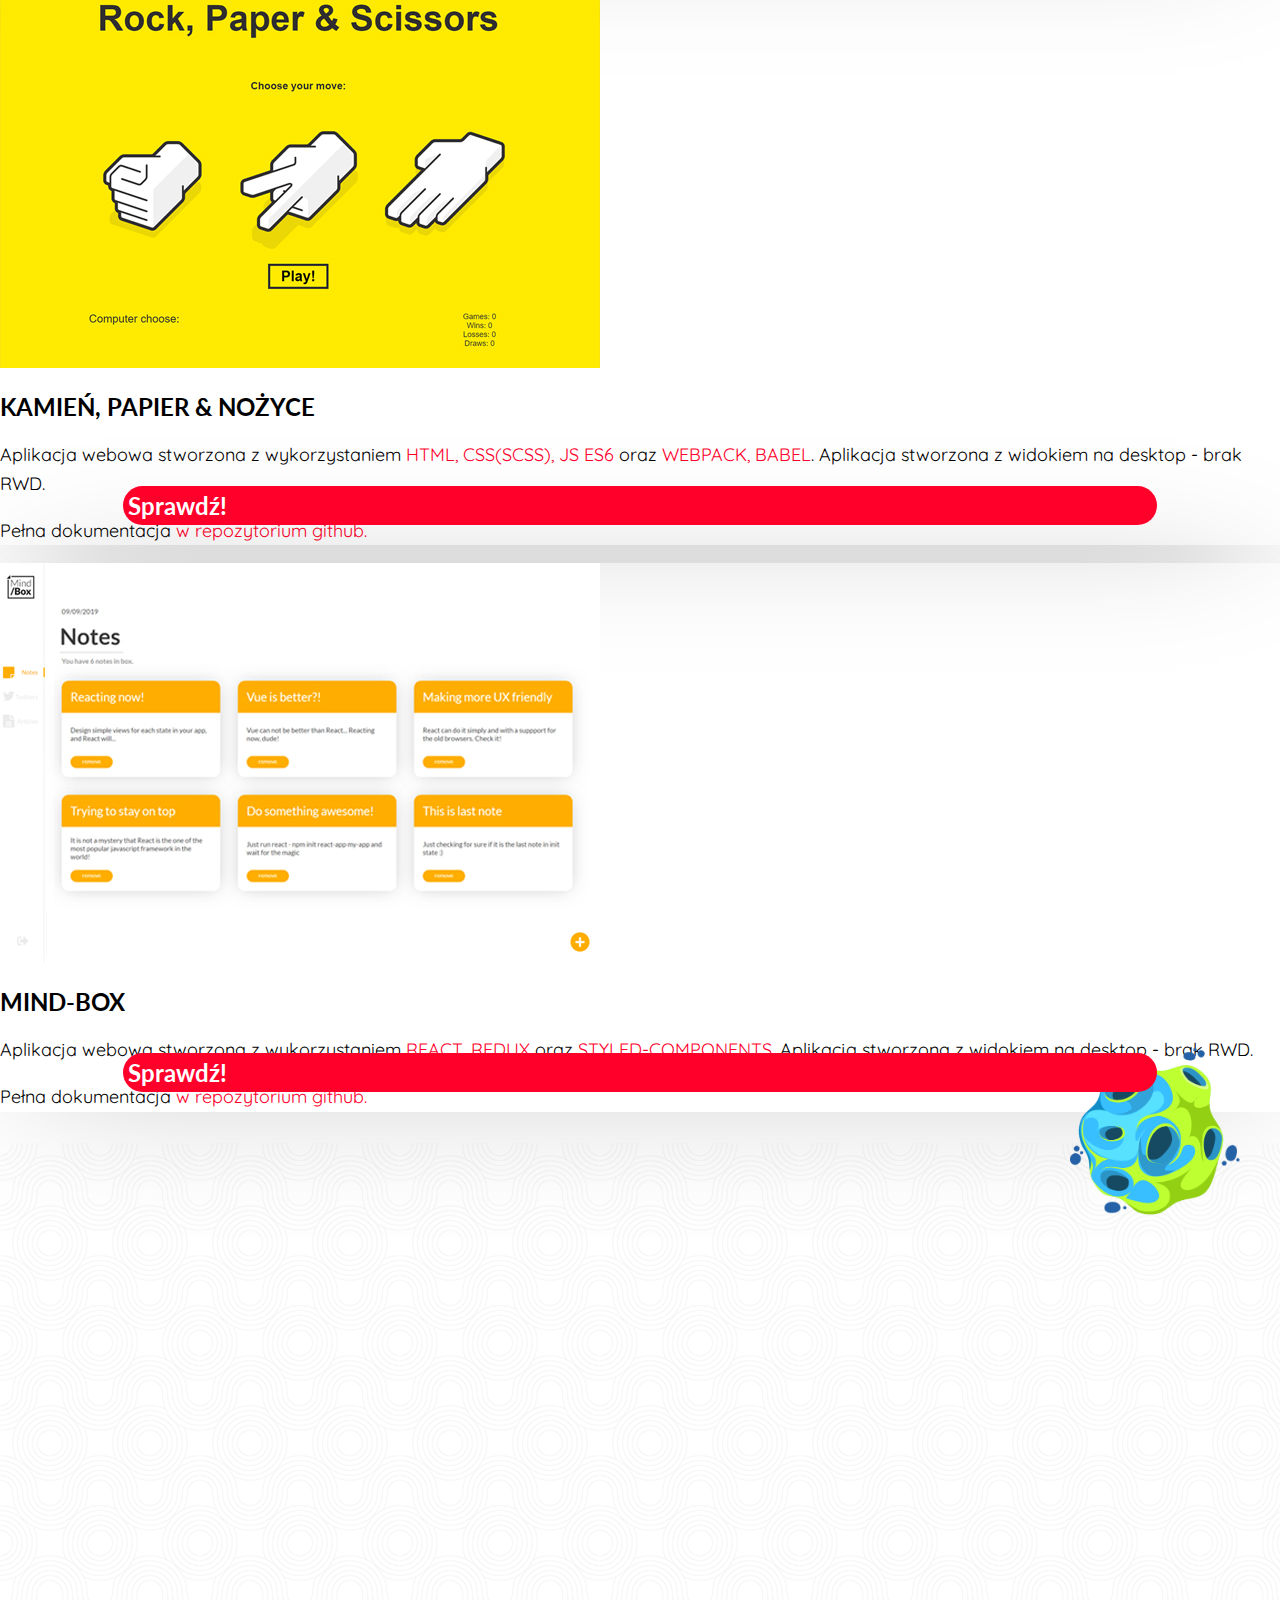
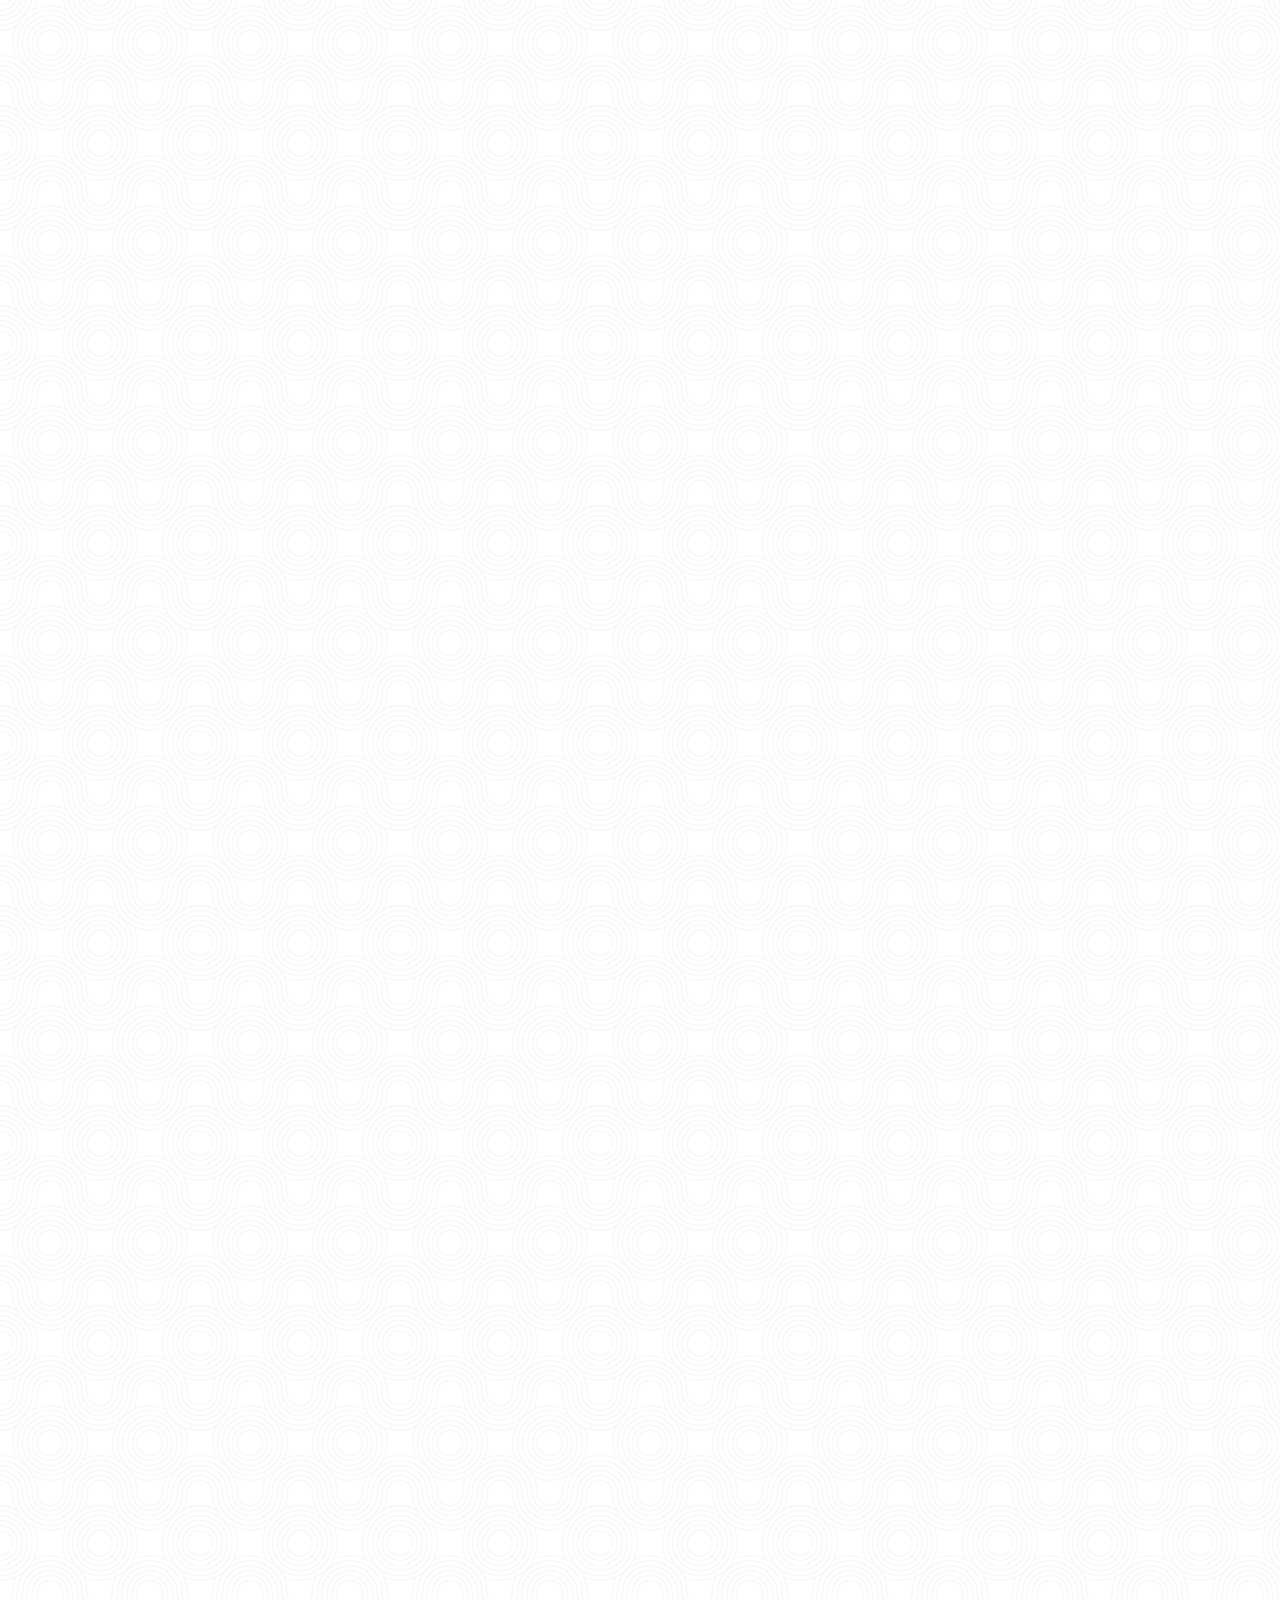
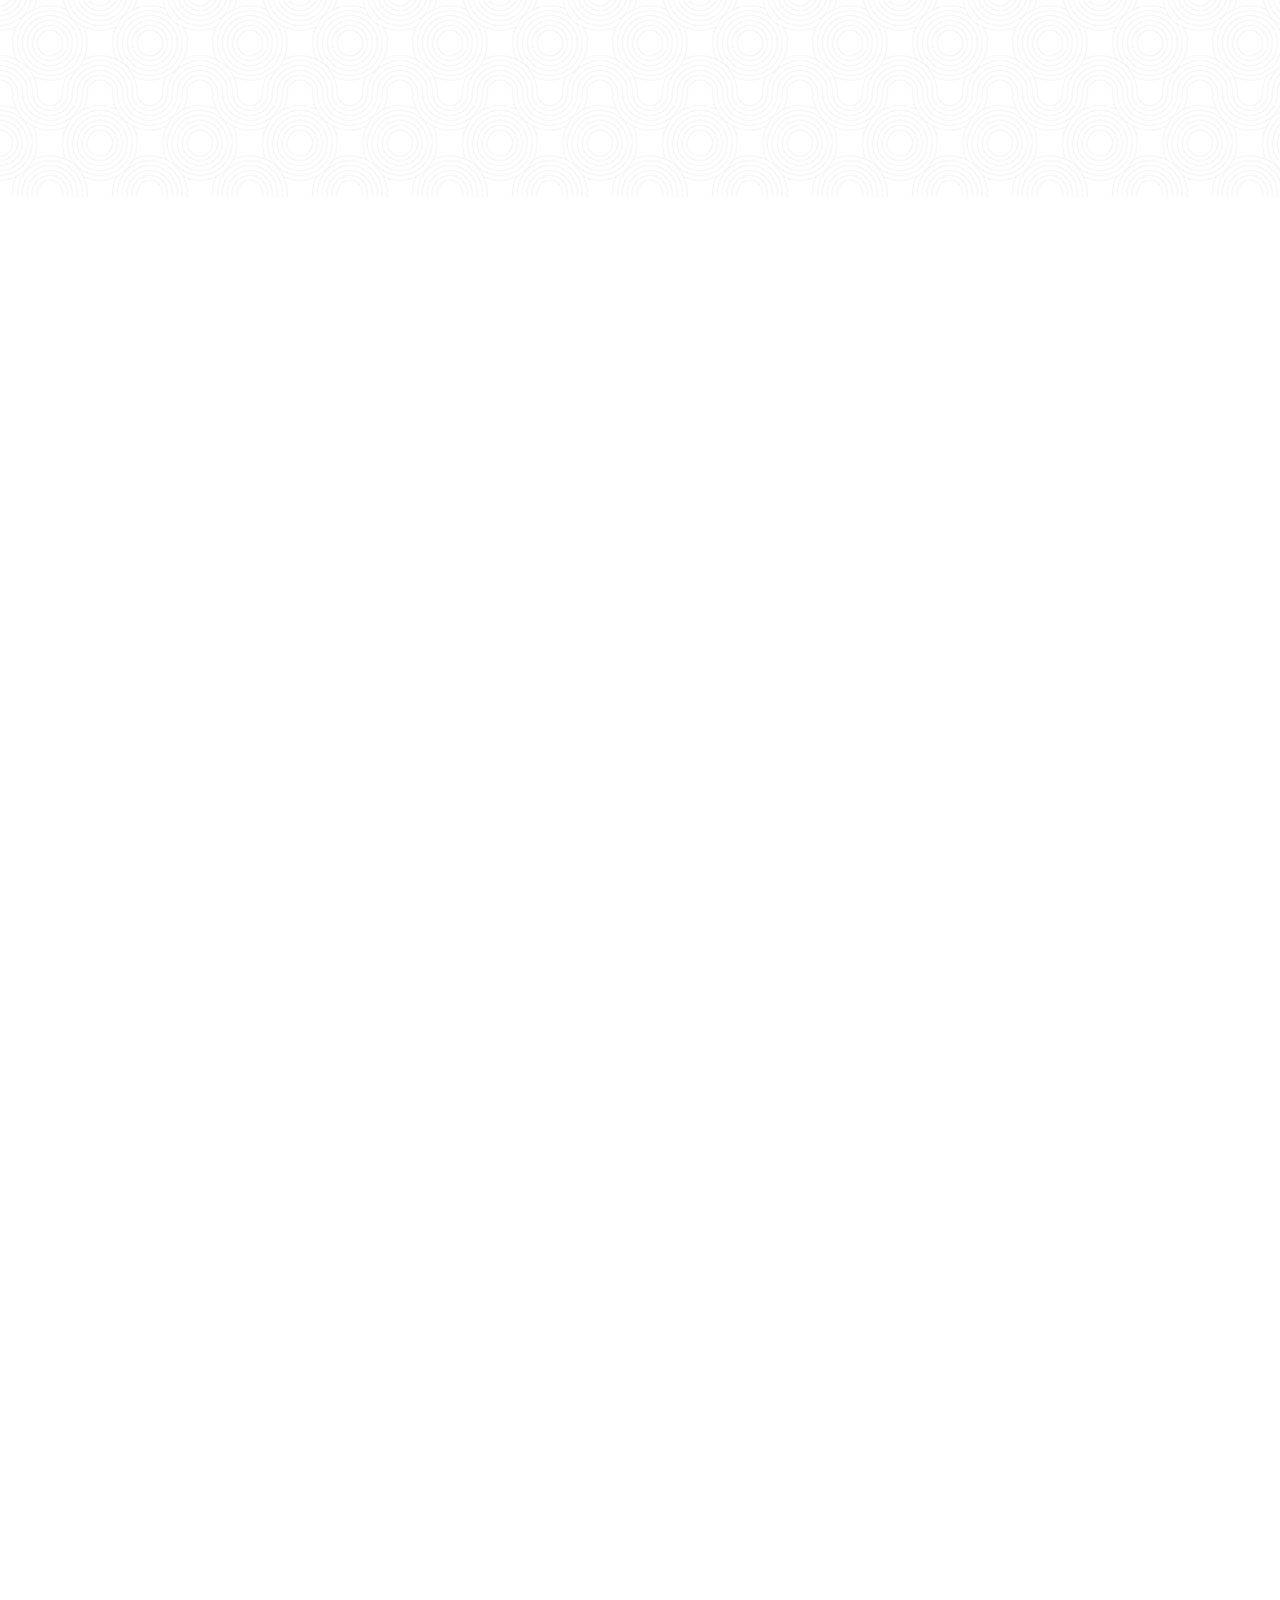
==== commit 5b0741a1: "Changed projects in portfolio" ====
--- a/index.html
+++ b/index.html
@@ -112,8 +112,8 @@
                <div class="astronaut-adult my-auto img-fluid"><img src="img/astronaut-adult.png" alt="astronaut-adult">
                </div>
 
-               <div class="row wow fadeInUp equal">
-                  <div class="col-lg-4 mb-5">
+               <div class="row wow fadeInUp equal justify-content-center">
+                  <div class="col-lg-5 mb-5">
                      <div class="one-project mt-5 h-100">
                         <div class="card h-100">
                            <img class="card-img-top" src="img/project-1.jpg" alt="project-1">
@@ -130,7 +130,7 @@
                         </div>
                      </div>
                   </div>
-                  <div class="col-lg-4 mb-5">
+                  <div class="col-lg-5 mb-5">
                      <div class="one-project mt-5 h-100">
                         <div class="card h-100">
                            <img class="card-img-top" src="img/project-2.jpg" alt="project-2">
@@ -146,7 +146,11 @@
                         </div>
                      </div>
                   </div>
-                  <div class="col-lg-4 mb-5">
+               </div>
+
+
+               <div class="row equal justify-content-center">
+                  <div class="col-lg-5 mb-5">
                      <div class="one-project mt-5 h-100">
                         <div class="card h-100">
                            <img class="card-img-top" src="img/project-3.jpg" alt="project-3">
@@ -161,50 +165,19 @@
                         </div>
                      </div>
                   </div>
-               </div>
-
-
-               <div class="row equal">
-                  <div class="col-lg-4 mb-5">
-                     <div class="one-project mt-5 h-100">
-                        <div class="card game h-100">
-                           <img class="card-img-top" src="img/project-4.jpg" alt="project-4">
-                           <div class="card-body">
-                              <h2 class="card-title">GRA W PAMIĘĆ</h2>
-                              <p class="card-text mx-auto">Gra w pamięć stworzona przy pomocy <span
-                                    class="technologies">Javascript</span>
-                                 oraz<span class="technologies"> JQuery</span>.</p>
-                              <a href="Projects/Gwent/game.html" target="_blank" class="btn-custom">Sprawdź!</a>
-                           </div>
-                        </div>
-                     </div>
-                  </div>
-                  <div class="col-lg-4 mb-5">
+                  <div class="col-lg-5 mb-5">
                      <div class="one-project mt-5 h-100">
                         <div class="card game h-100">
                            <img class="card-img-top" src="img/project-5.jpg" alt="project-5">
                            <div class="card-body">
                               <h2 class="card-title">PING PONG</h2>
                               <p class="card-text mx-auto">Prosta gra stworzona w <span
-                                    class="technologies">Javascript</span> z wykorzystaniem elementu canvas.</p>
+                                    class="technologies">Javascript</span> z wykorzystaniem elementu canvas. Aplikacja stworzona z widokiem na desktop - brak RWD.</p>
                               <a href="Projects/Ping Pong/index.html" target="_blank" class="btn-custom">Sprawdź!</a>
                            </div>
                         </div>
                      </div>
                   </div>
-                  <div class="col-lg-4 mb-5">
-                     <div class="one-project mt-5 h-100">
-                        <div class="card game h-100">
-                           <img class="card-img-top" src="img/project-6.jpg" alt="project-6">
-                           <div class="card-body">
-                              <h2 class="card-title">SZUBIENICA</h2>
-                              <p class="card-text mx-auto">Gra stworzona przy pomocy <span
-                                    class="technologies">Javascript</span>
-                                 oraz<span class="technologies"> JQuery</span>.</p>
-                              <a href="Projects/Szubienica/index.html" target="_blank" class="btn-custom">Sprawdź!</a>
-                           </div>
-                        </div>
-                     </div>
                   </div>
 
                   <div class="col-12">
@@ -225,7 +198,7 @@
                               <h2 class="card-title">NOTATNIK</h2>
                               <p class="card-text mx-auto">Aplikacja webowa stworzona z wykorzystaniem<span
                                     class="technologies"> HTML, CSS(SCSS), JS ES6, BOOTSTRAP</span>
-                                 oraz<span class="technologies"> WEBPACK, BABEL</span>.</p>
+                                 oraz<span class="technologies"> WEBPACK, BABEL</span>. Aplikacja stworzona z widokiem na desktop - brak RWD.</p>
                               <p class="card-text mx-auto">Pełna dokumentacja <a
                                     href="https://github.com/Offblack/markdown-notepad" target="_blank">w repozytorium
                                     github.</a></p>
@@ -245,7 +218,7 @@
                               <h2 class="card-title">TO DO LIST</h2>
                               <p class="card-text mx-auto">Aplikacja webowa stworzona z wykorzystaniem<span
                                     class="technologies"> HTML, CSS(SCSS), JS ES6</span>
-                                 oraz<span class="technologies"> WEBPACK, BABEL</span>.</p>
+                                 oraz<span class="technologies"> WEBPACK, BABEL</span>. Aplikacja stworzona z widokiem na desktop - brak RWD.</p>
                               <p class="card-text mx-auto">Pełna dokumentacja <a
                                     href="https://github.com/Offblack/to-do-list" target="_blank">w repozytorium
                                     github.</a></p>
@@ -265,7 +238,7 @@
                               <h2 class="card-title">KAMIEŃ, PAPIER & NOŻYCE</h2>
                               <p class="card-text mx-auto">Aplikacja webowa stworzona z wykorzystaniem<span
                                     class="technologies"> HTML, CSS(SCSS), JS ES6</span>
-                                 oraz<span class="technologies"> WEBPACK, BABEL</span>.</p>
+                                 oraz<span class="technologies"> WEBPACK, BABEL</span>. Aplikacja stworzona z widokiem na desktop - brak RWD.</p>
                               <p class="card-text mx-auto">Pełna dokumentacja <a
                                     href="https://github.com/Offblack/rock-paper-scissors" target="_blank">w
                                     repozytorium github.</a></p>
@@ -283,7 +256,7 @@
                               <h2 class="card-title">MIND-BOX</h2>
                               <p class="card-text mx-auto">Aplikacja webowa stworzona z wykorzystaniem<span
                                     class="technologies"> REACT, REDUX</span>
-                                 oraz<span class="technologies"> STYLED-COMPONENTS</span>.</p>
+                                 oraz<span class="technologies"> STYLED-COMPONENTS</span>. Aplikacja stworzona z widokiem na desktop - brak RWD.</p>
                               <p class="card-text mx-auto">Pełna dokumentacja <a
                                     href="https://github.com/Offblack/mind-box" target="_blank">w
                                     repozytorium github.</a></p>
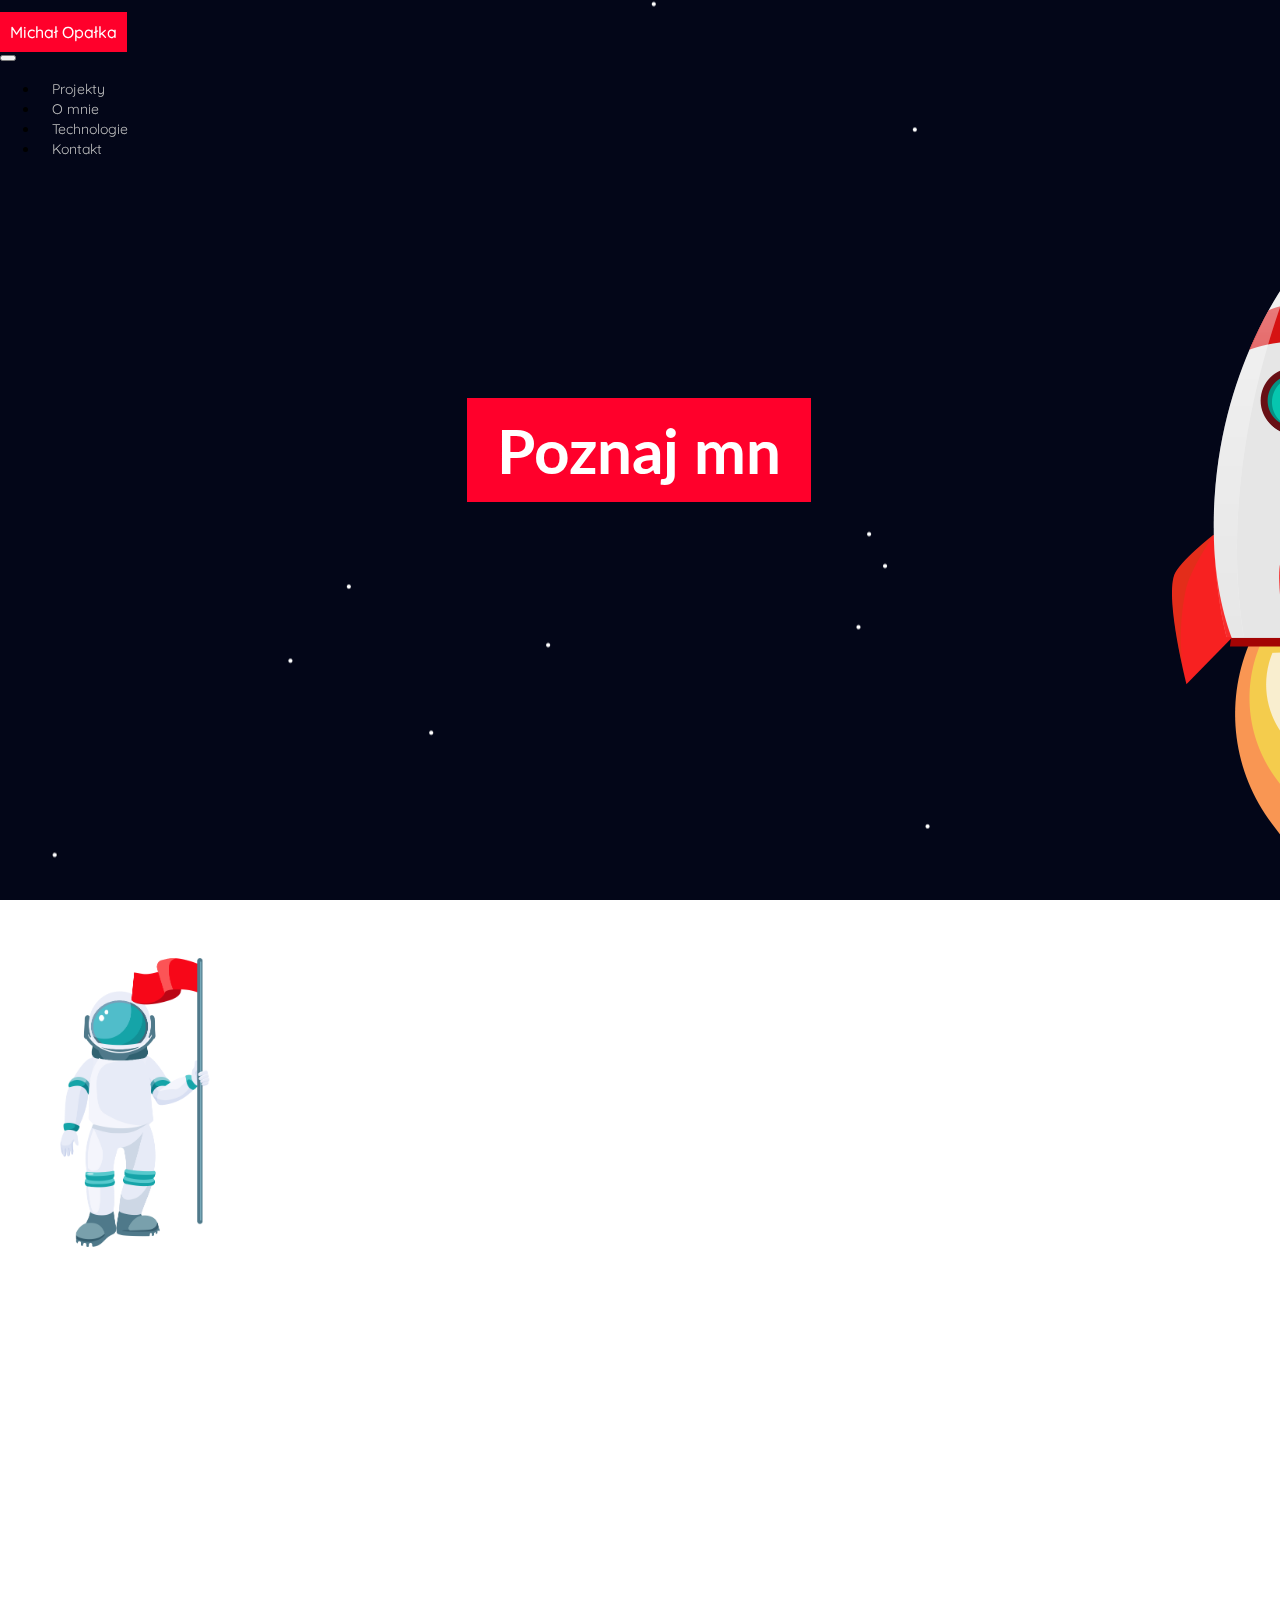
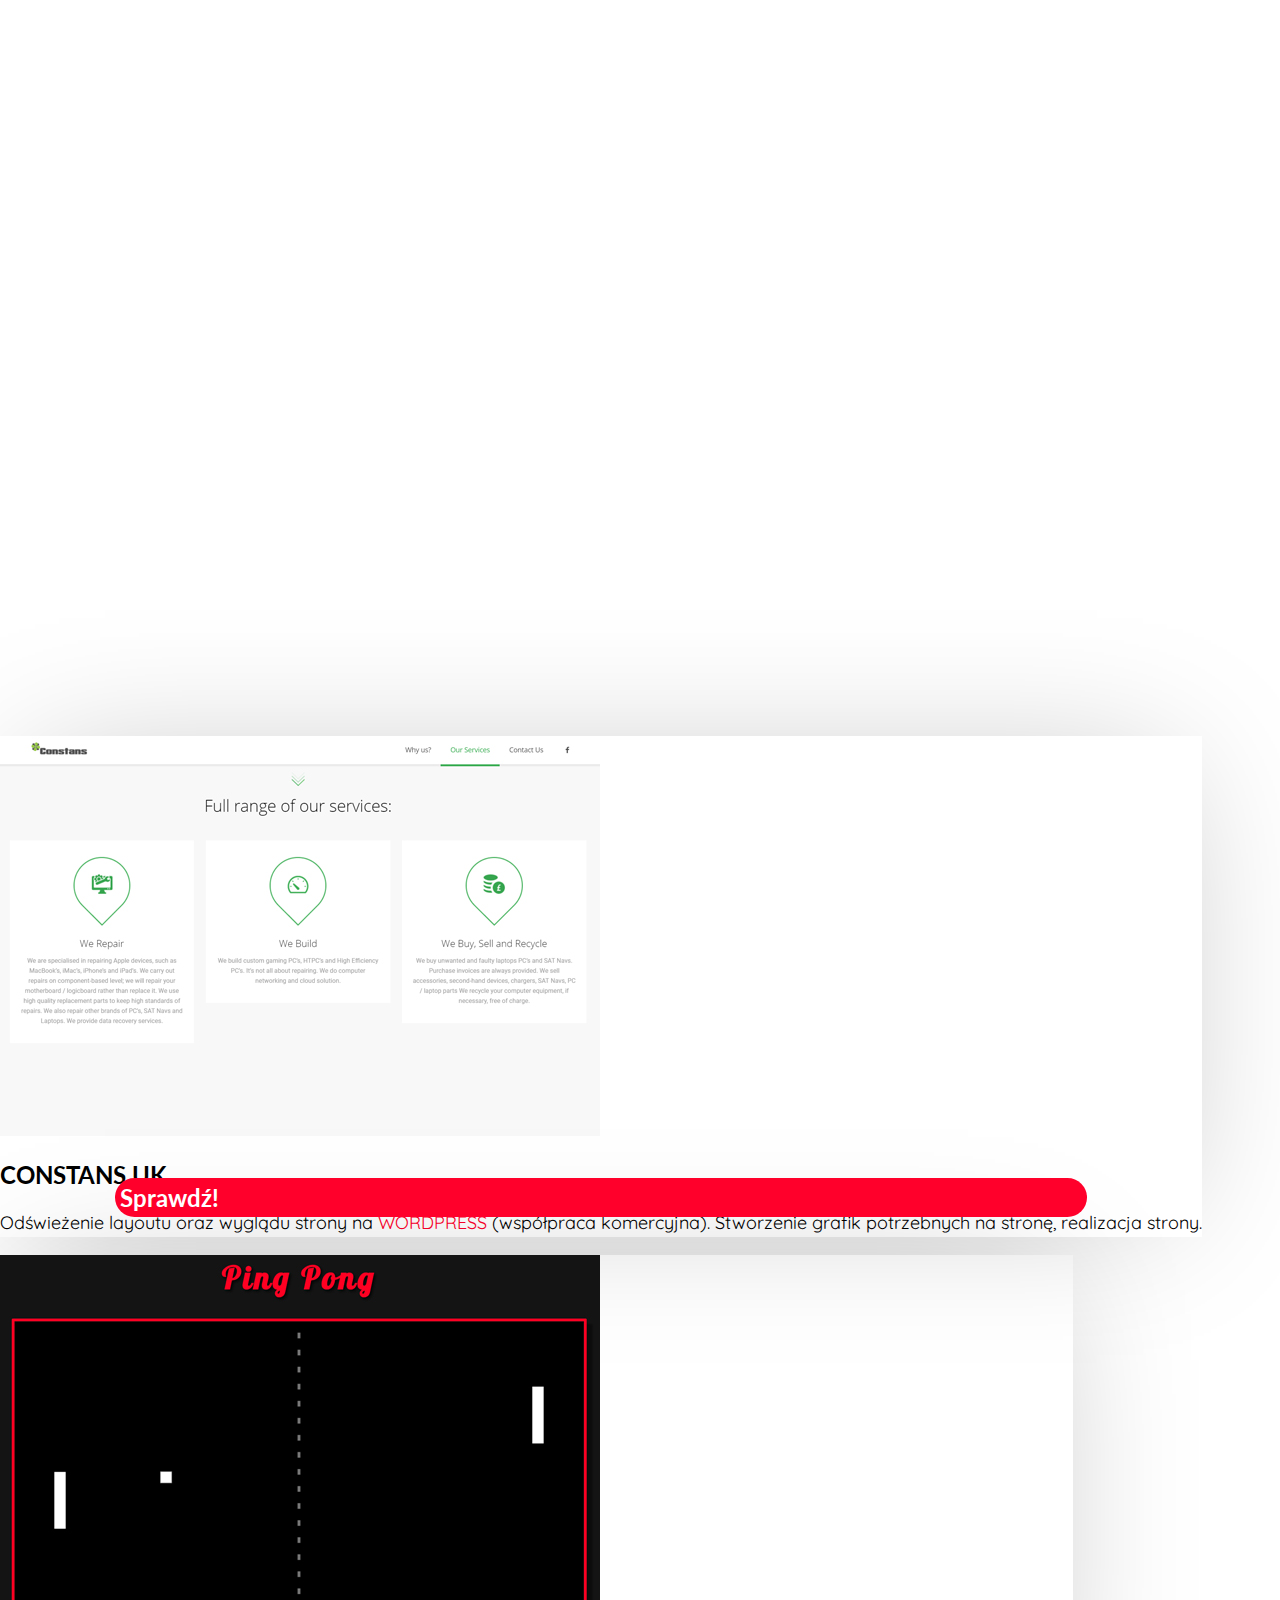
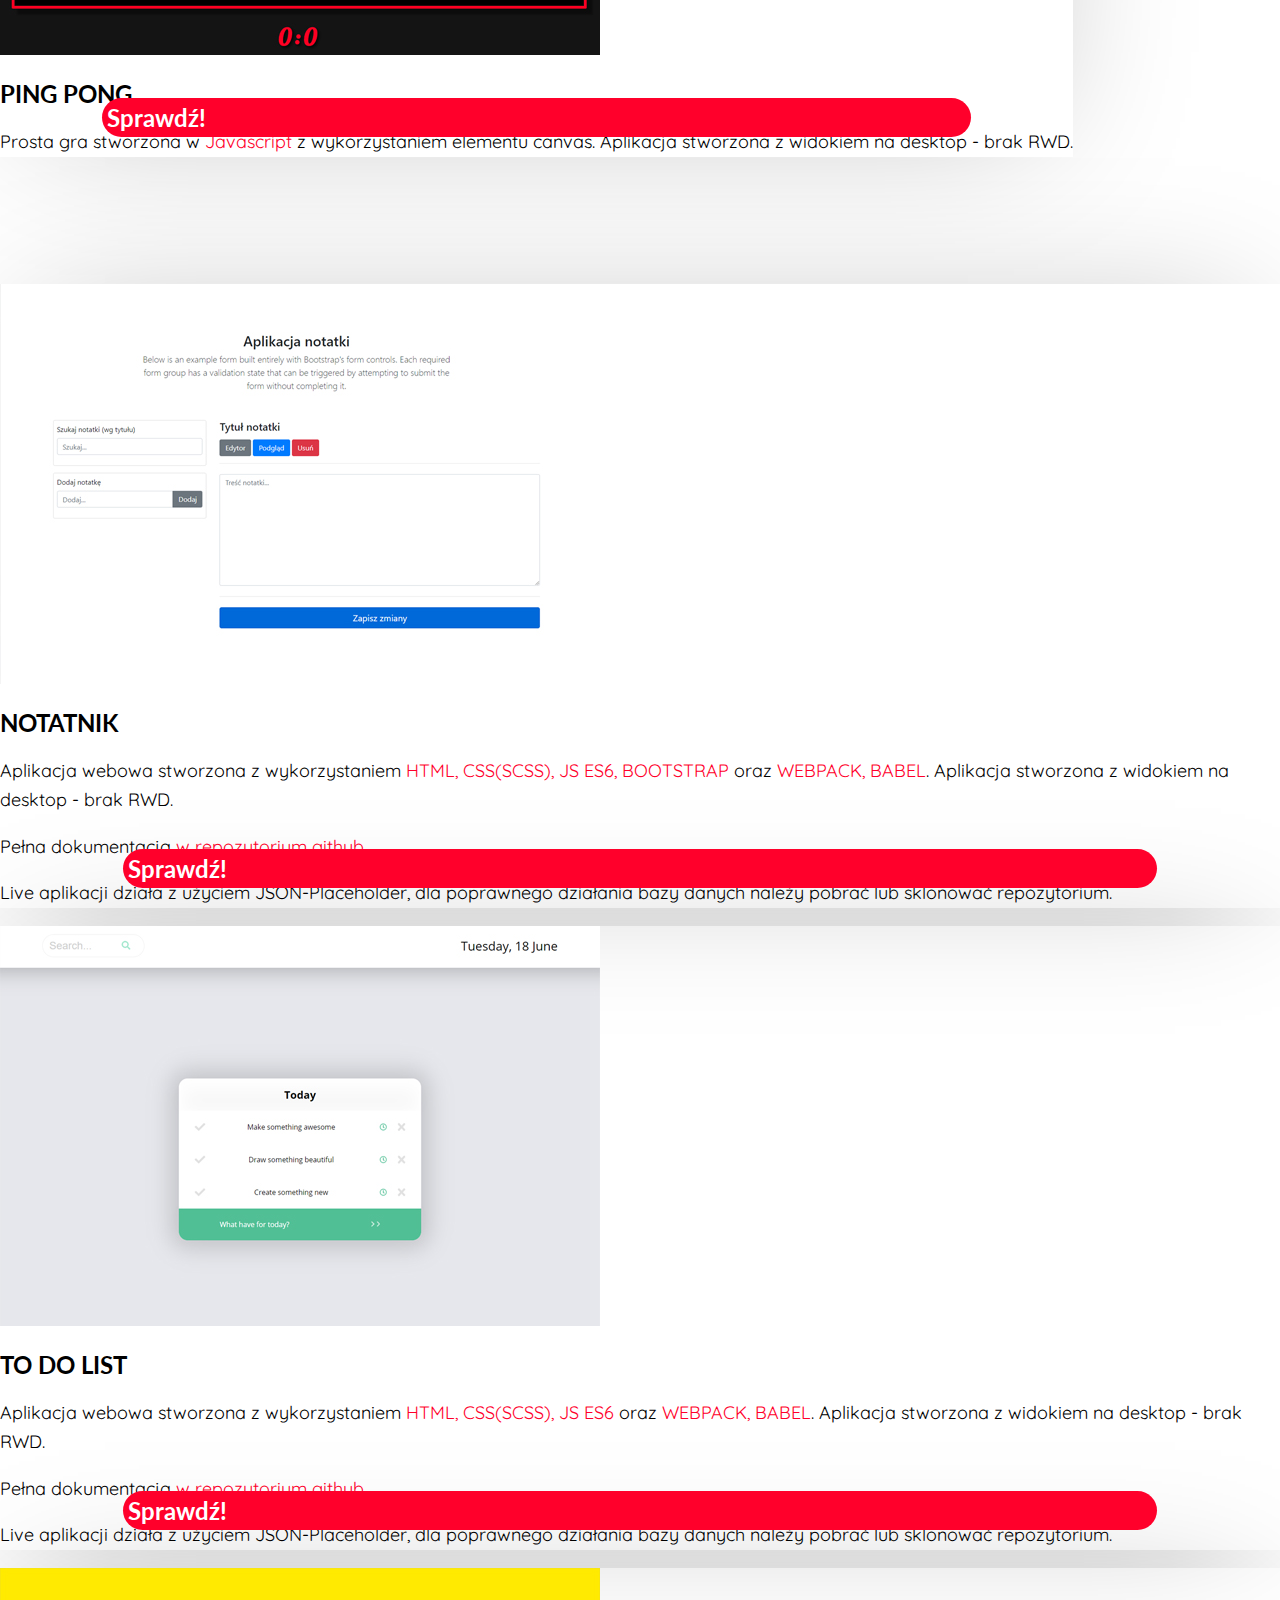
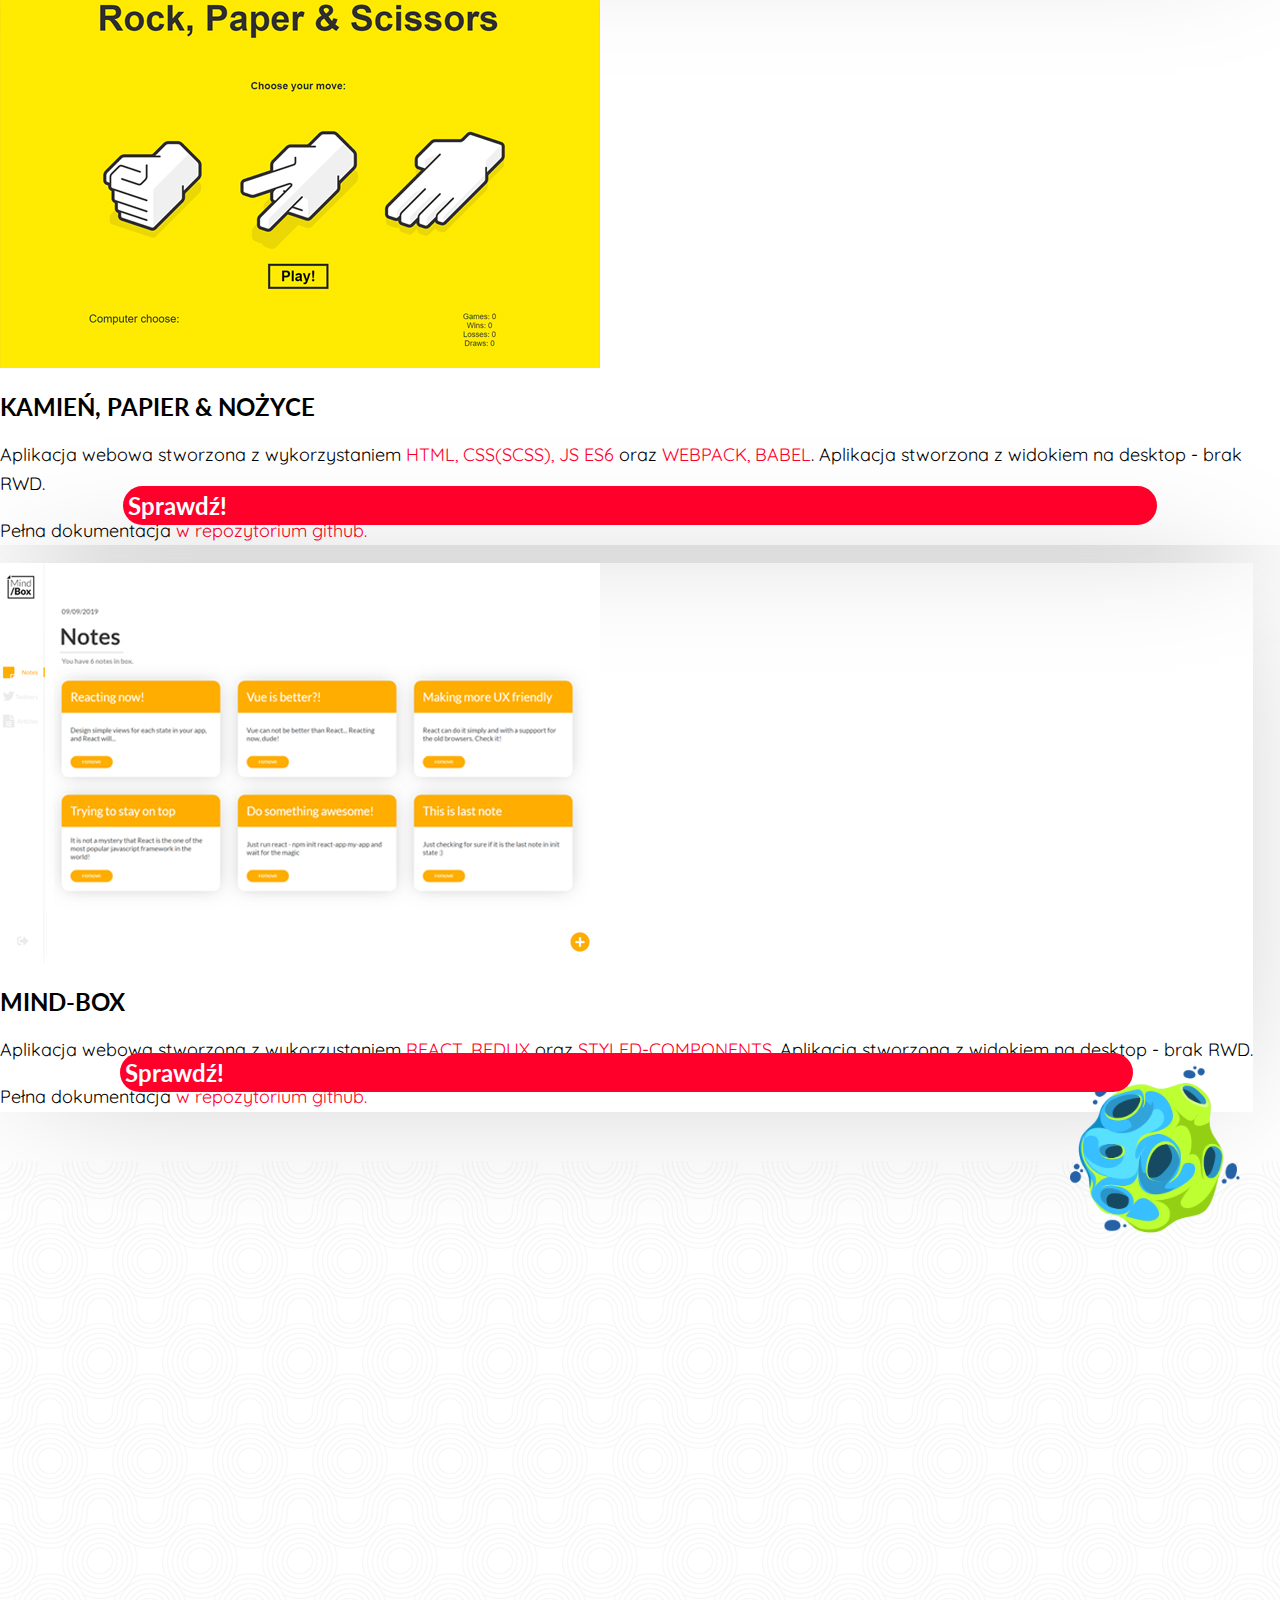
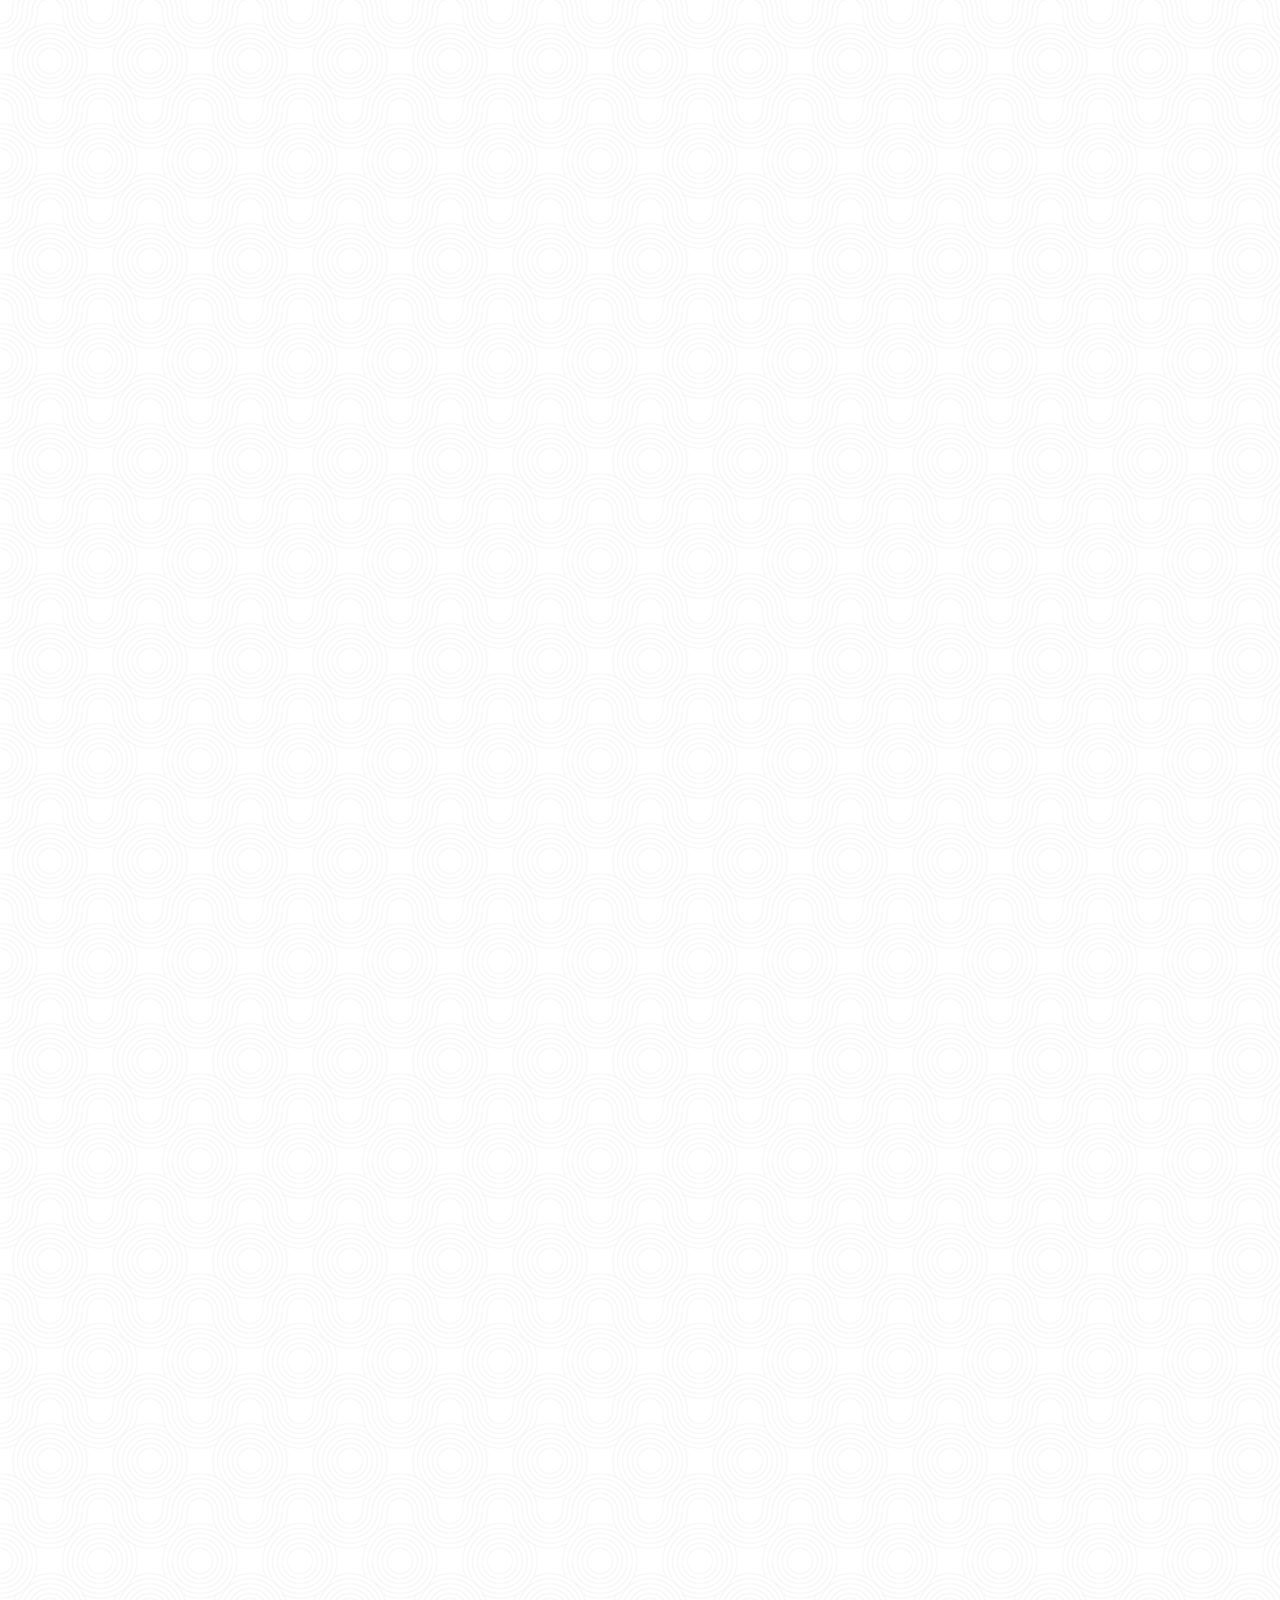
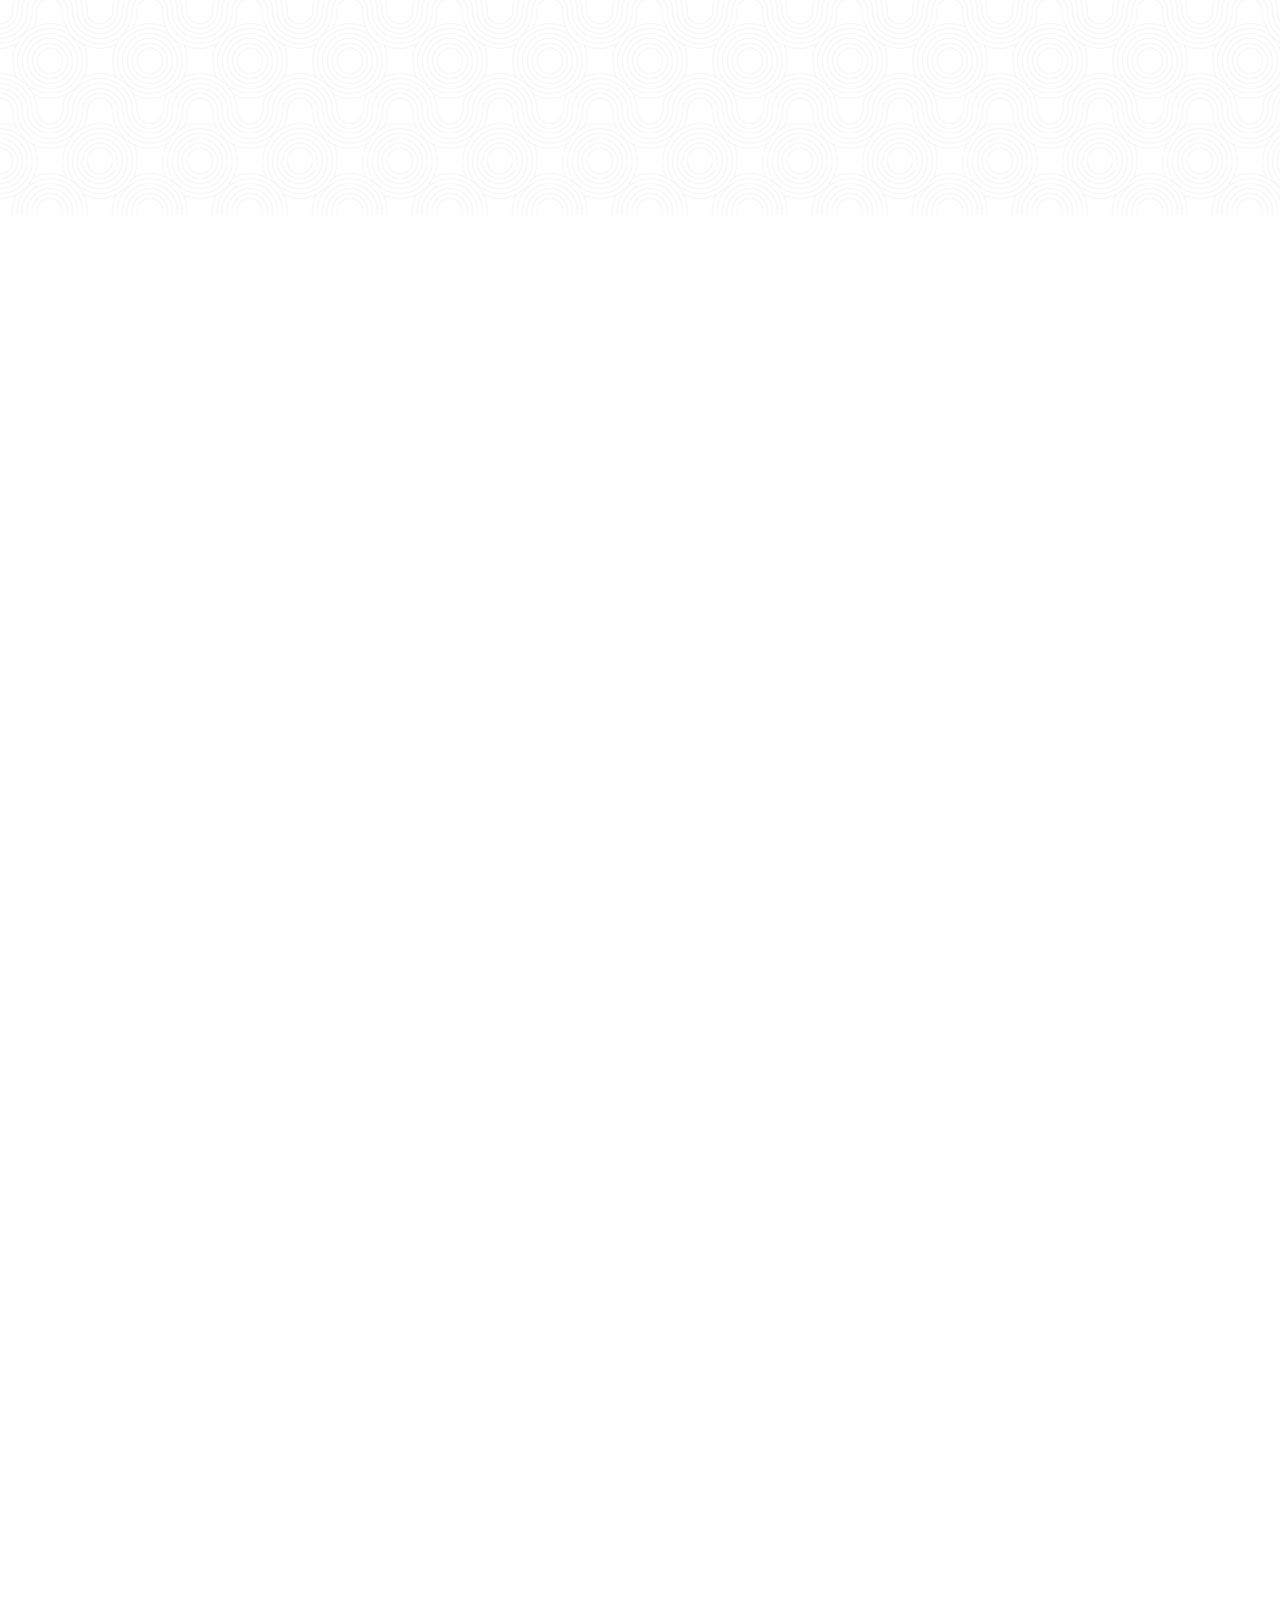
==== commit b17ebbe6: "Changed rows display" ====
--- a/index.html
+++ b/index.html
@@ -189,7 +189,7 @@
                   </div>
                </div>
 
-               <div class="row d-flex align-items-stretch justify-content-center">
+               <div class="row equal justify-content-center">
                   <div class="col-lg-5 mb-5">
                      <div class="one-project mt-5 h-100">
                         <div class="card h-100">
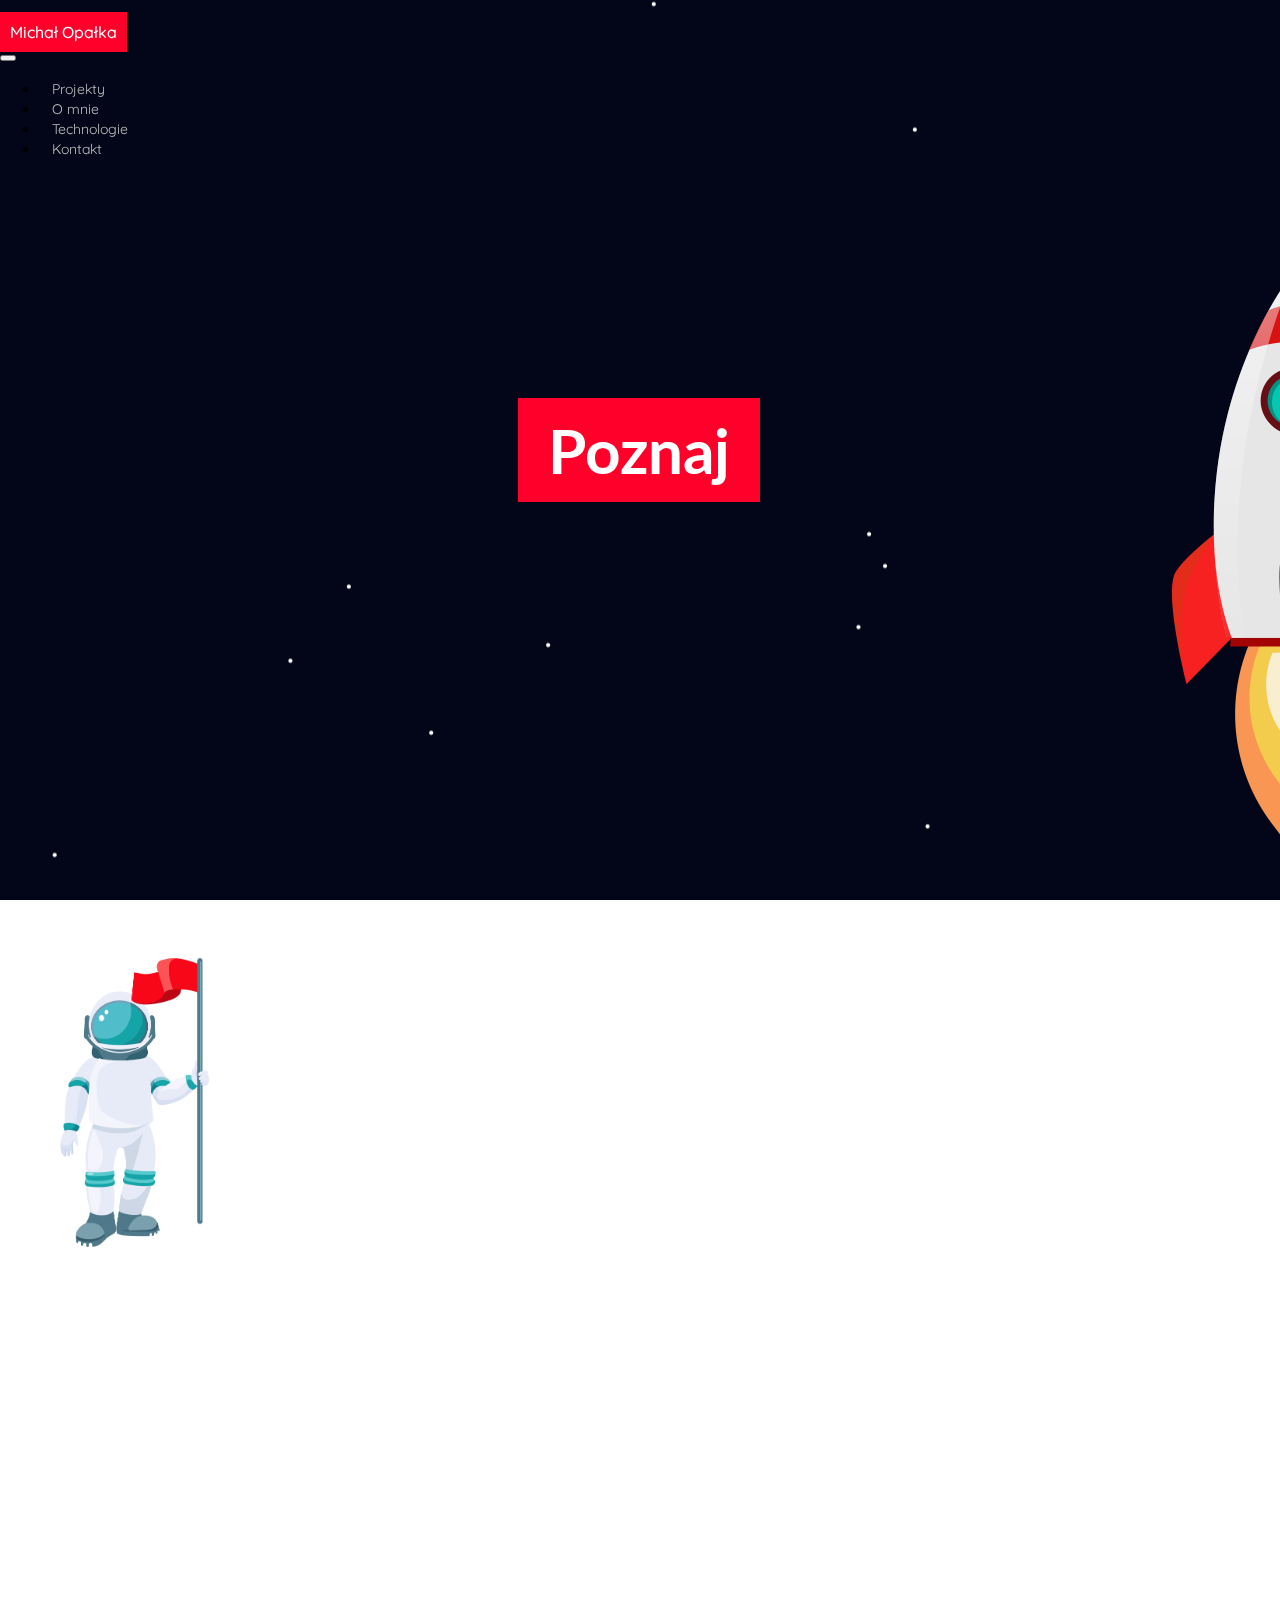
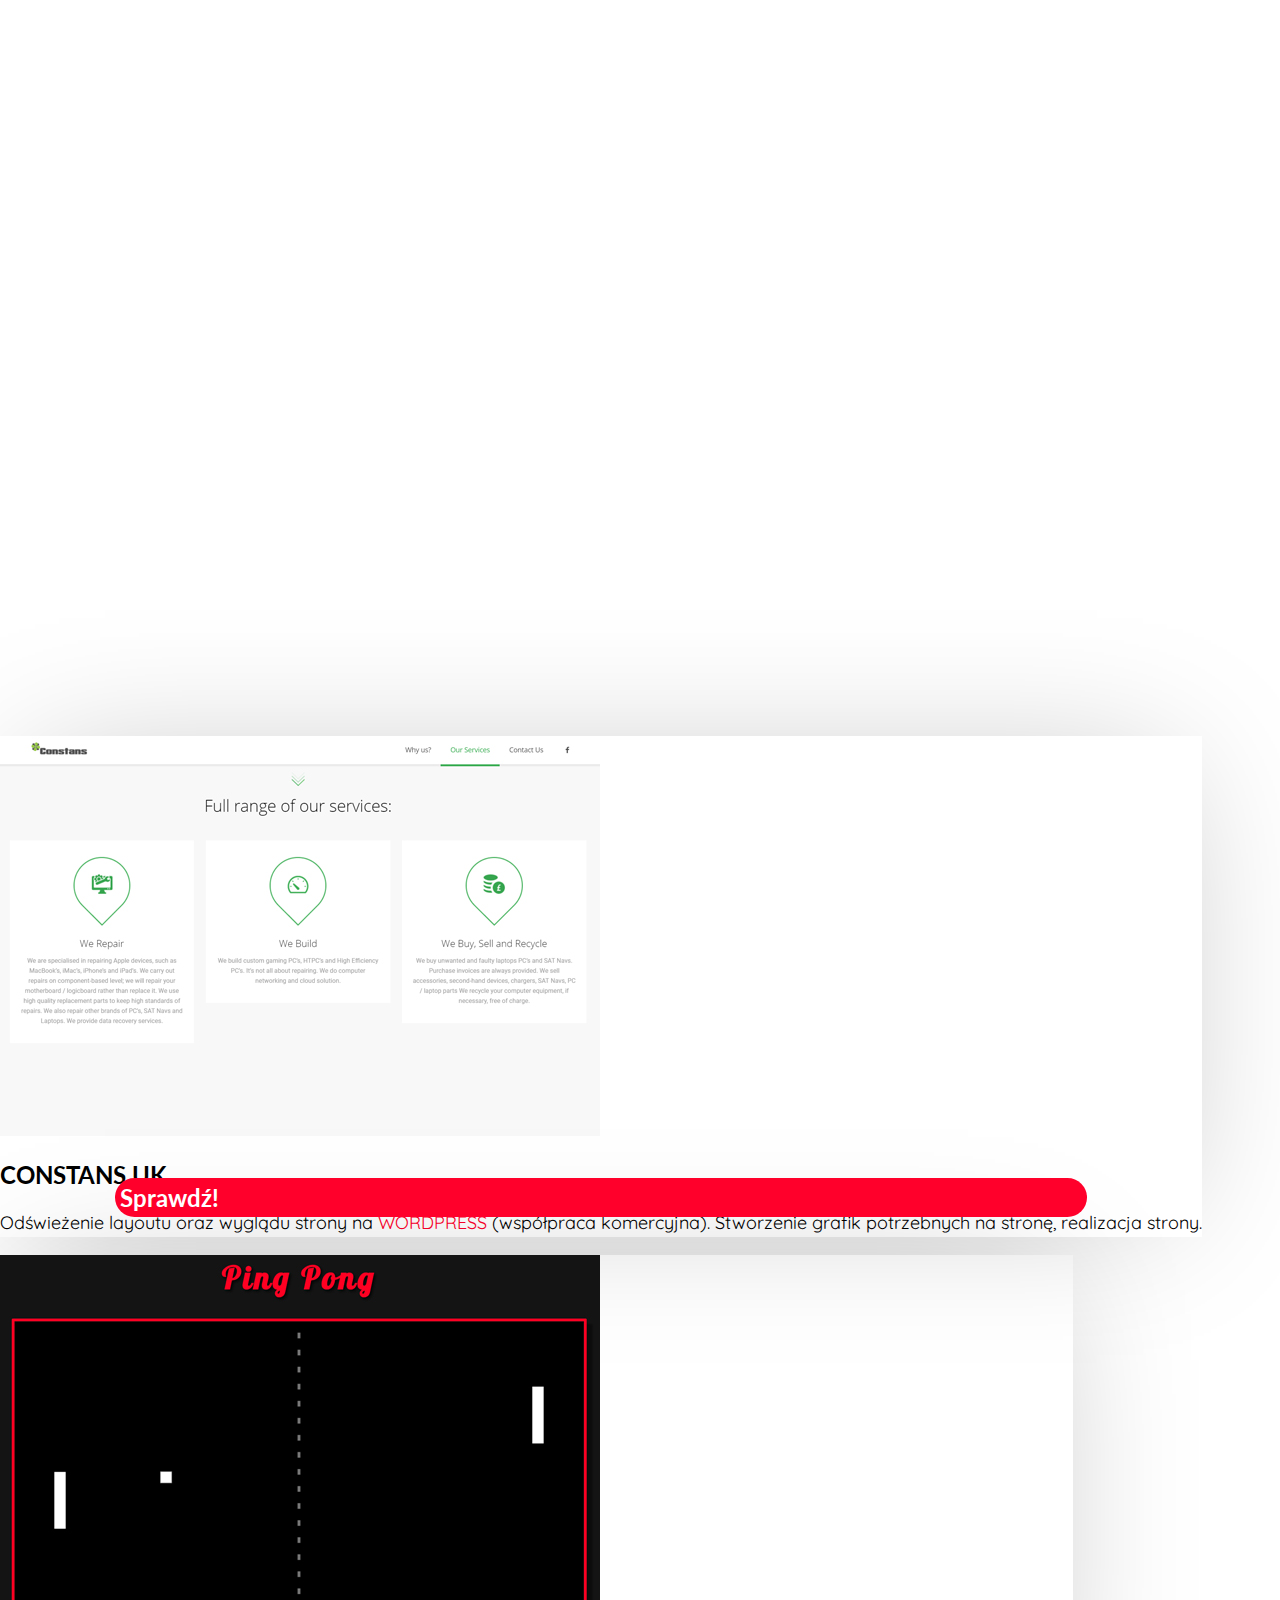
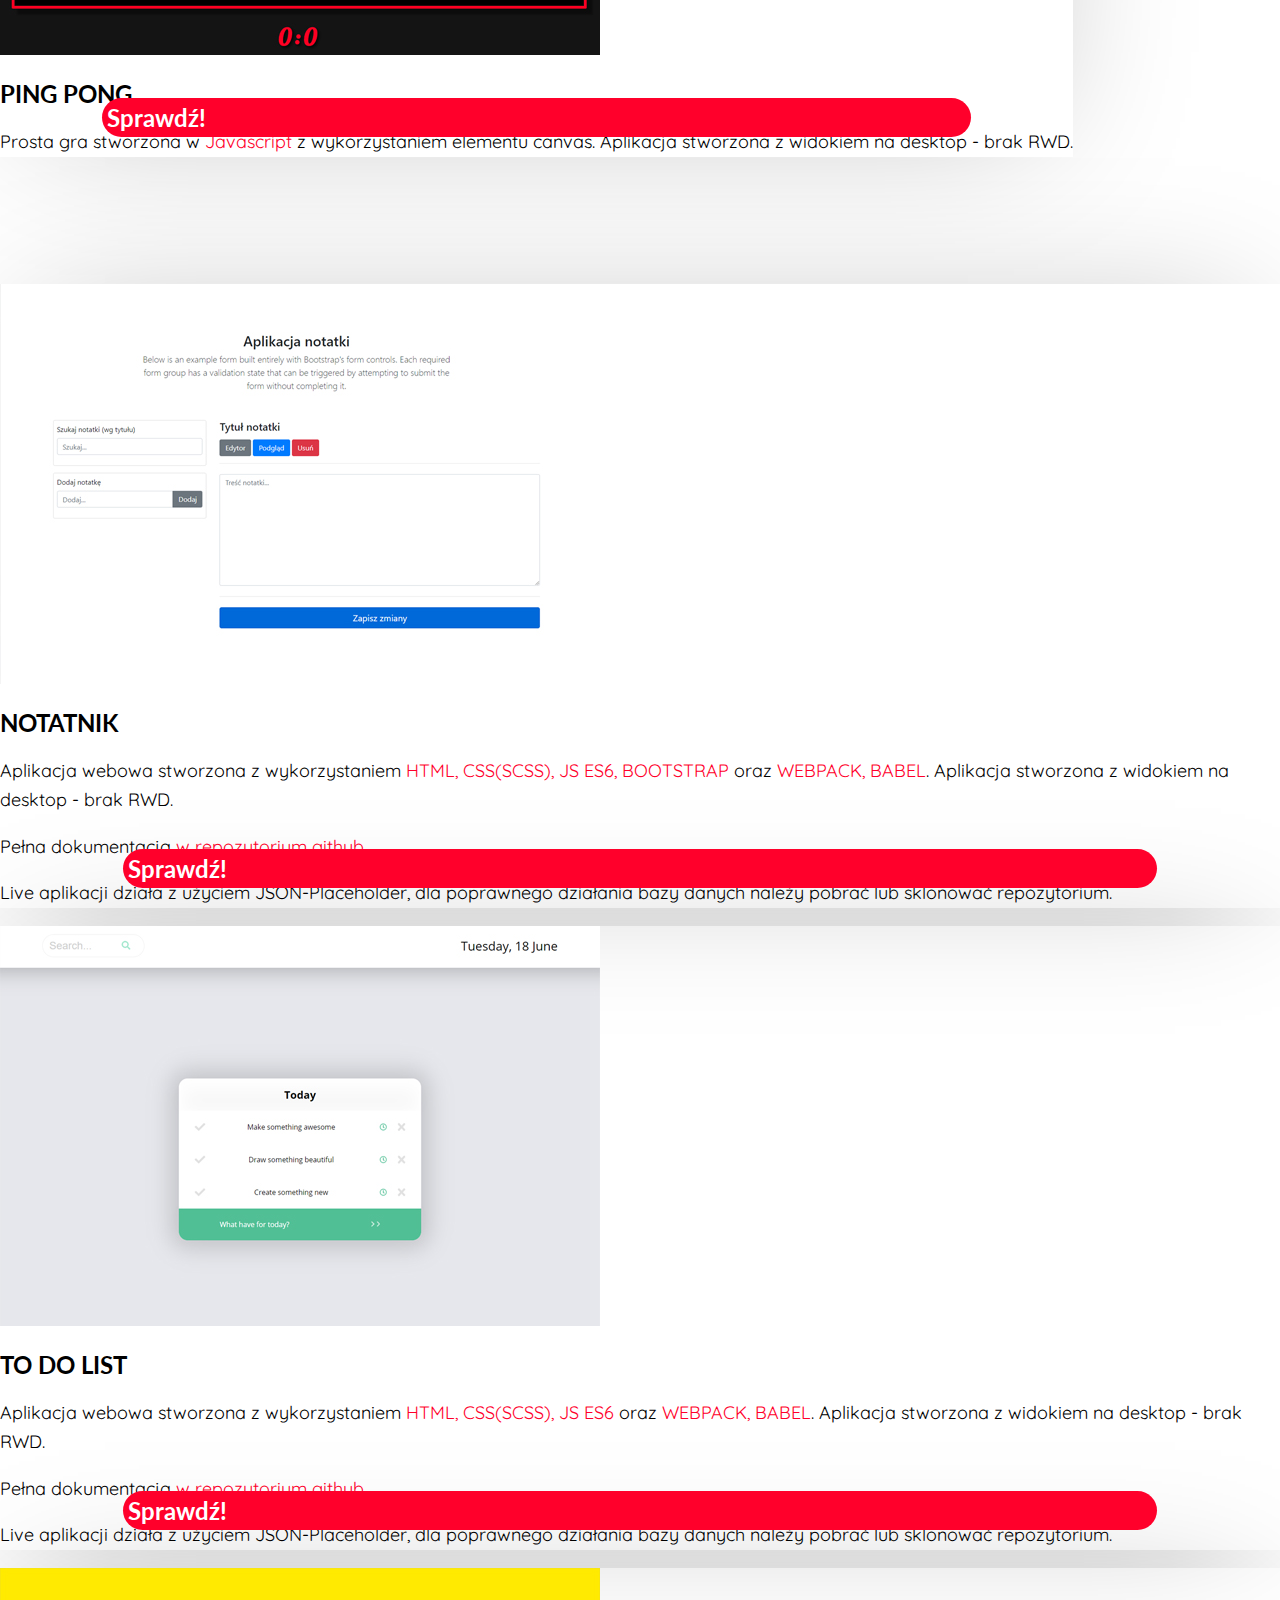
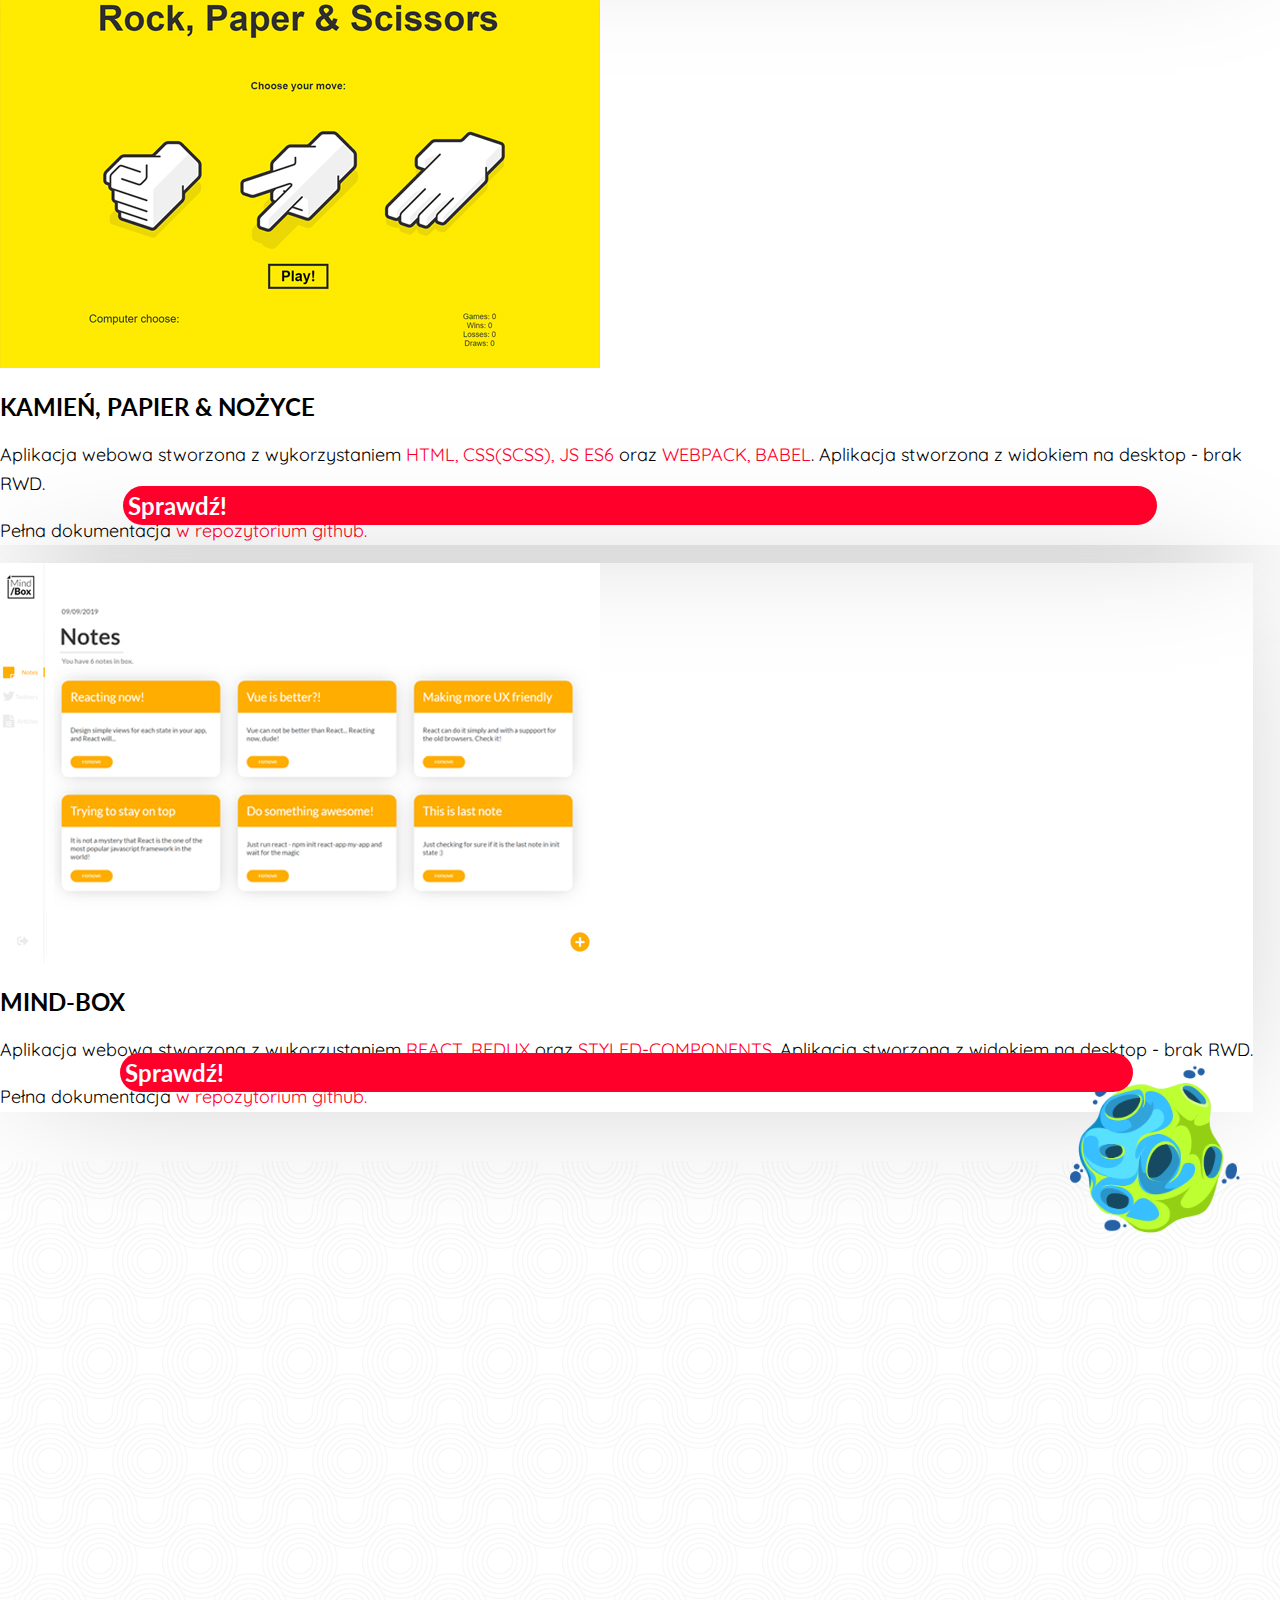
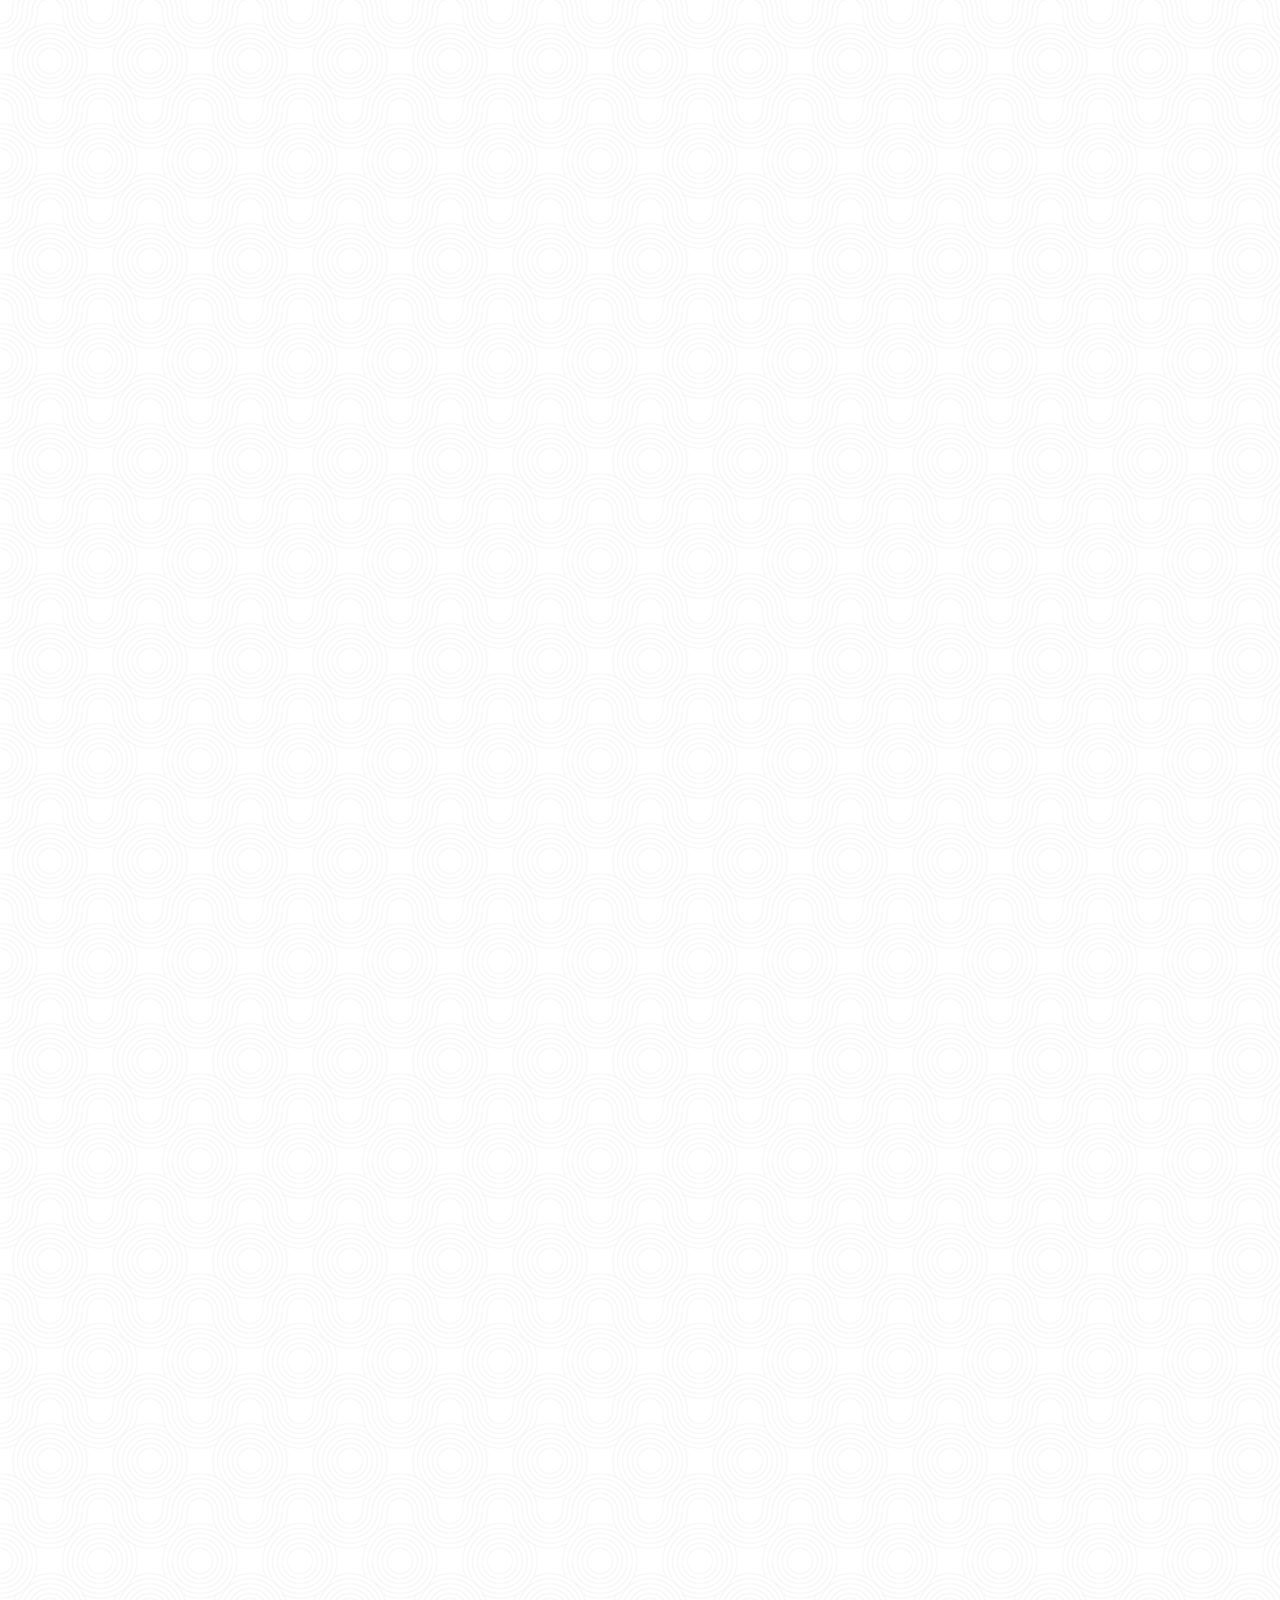
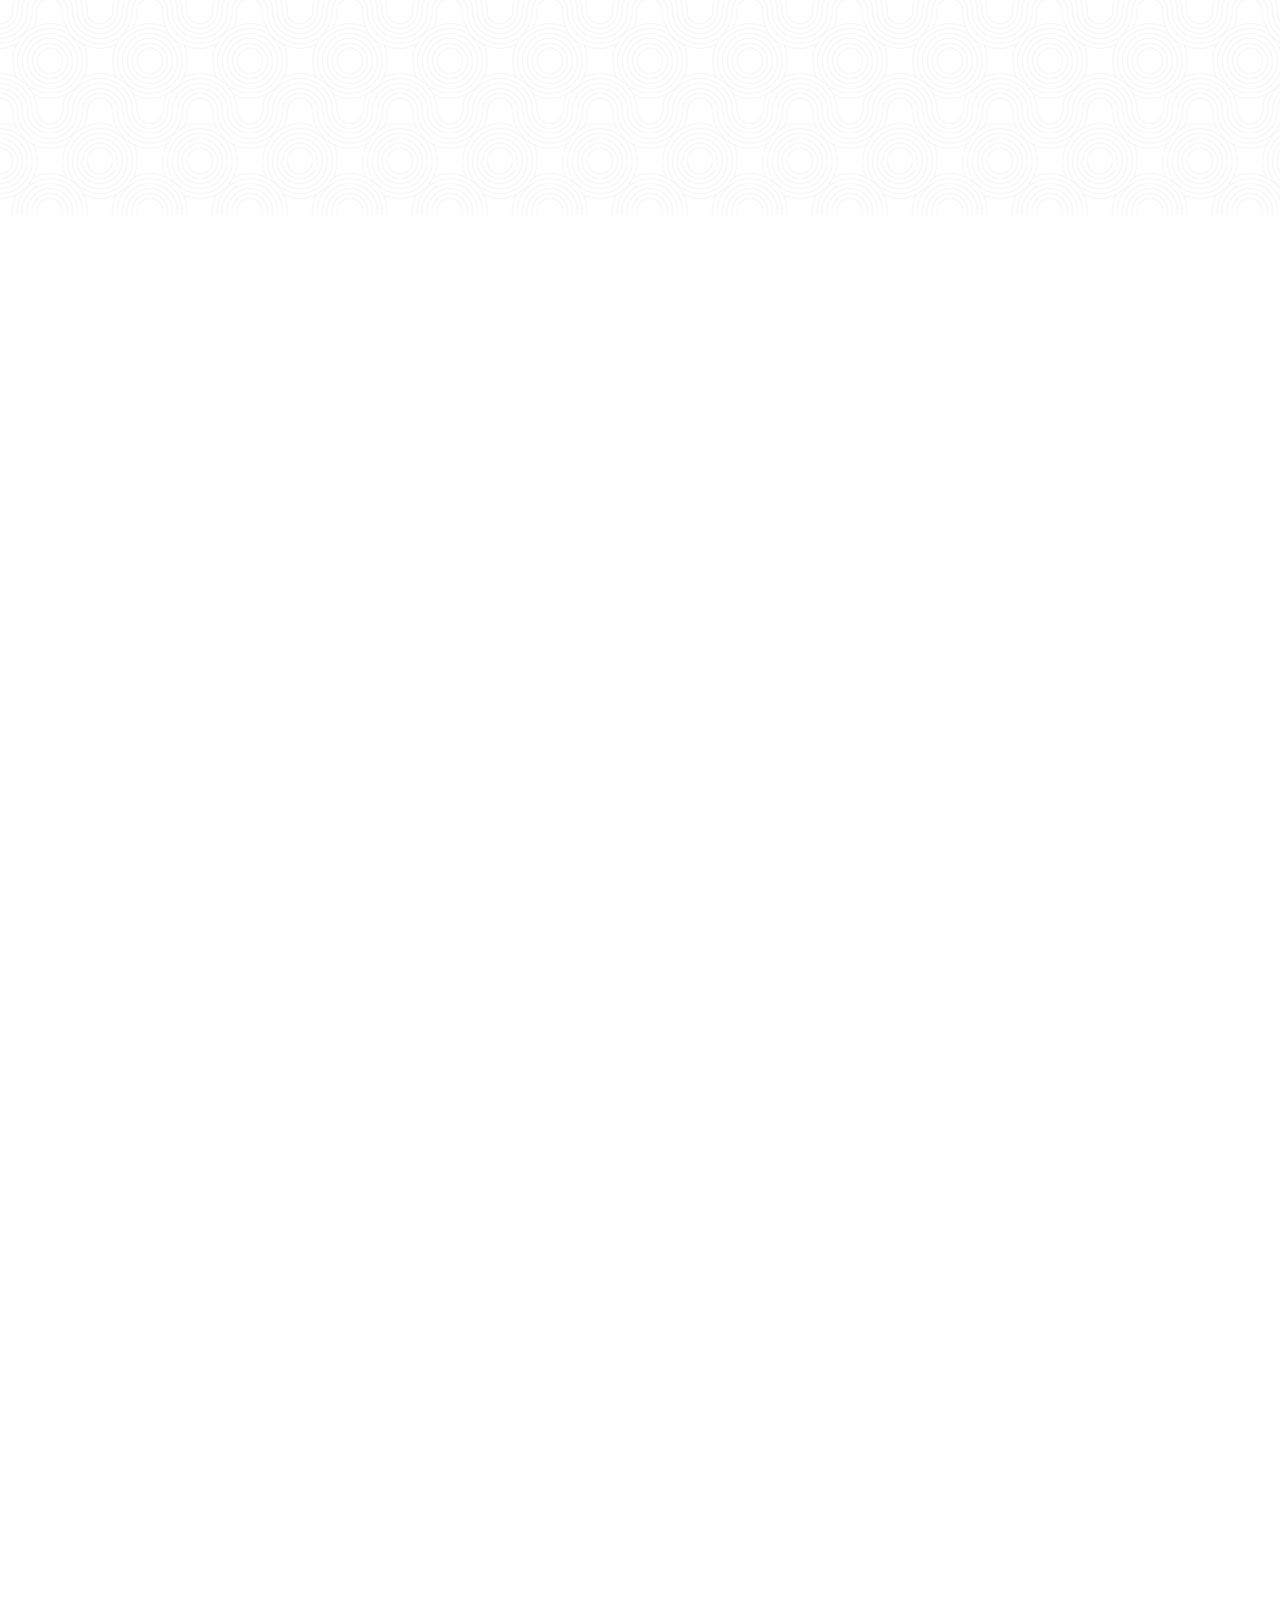
==== commit 11d980d1: "Added new row" ====
--- a/index.html
+++ b/index.html
@@ -230,6 +230,8 @@
                         </div>
                      </div>
                   </div>
+            </div>
+            <div class="row equal justify-content-center">
                   <div class="col-lg-5 mb-5">
                      <div class="one-project mt-5 h-100">
                         <div class="card h-100">
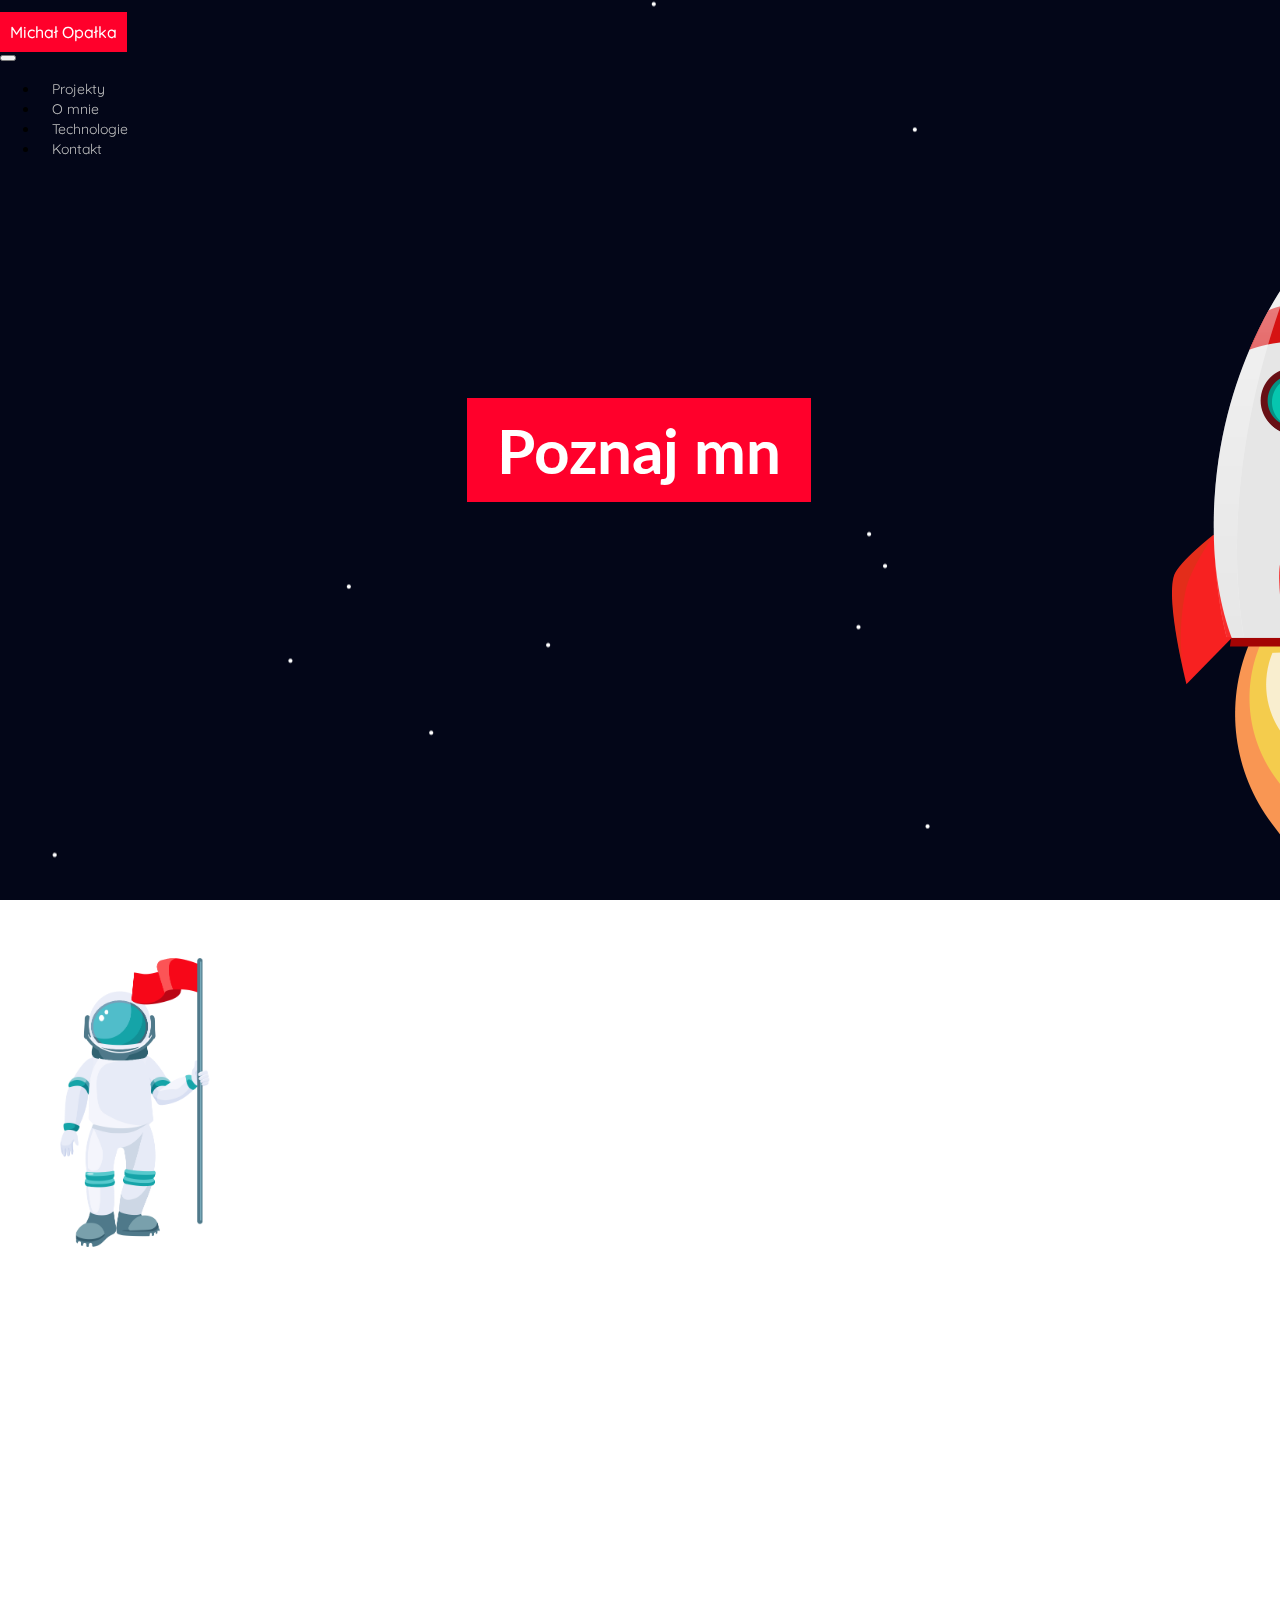
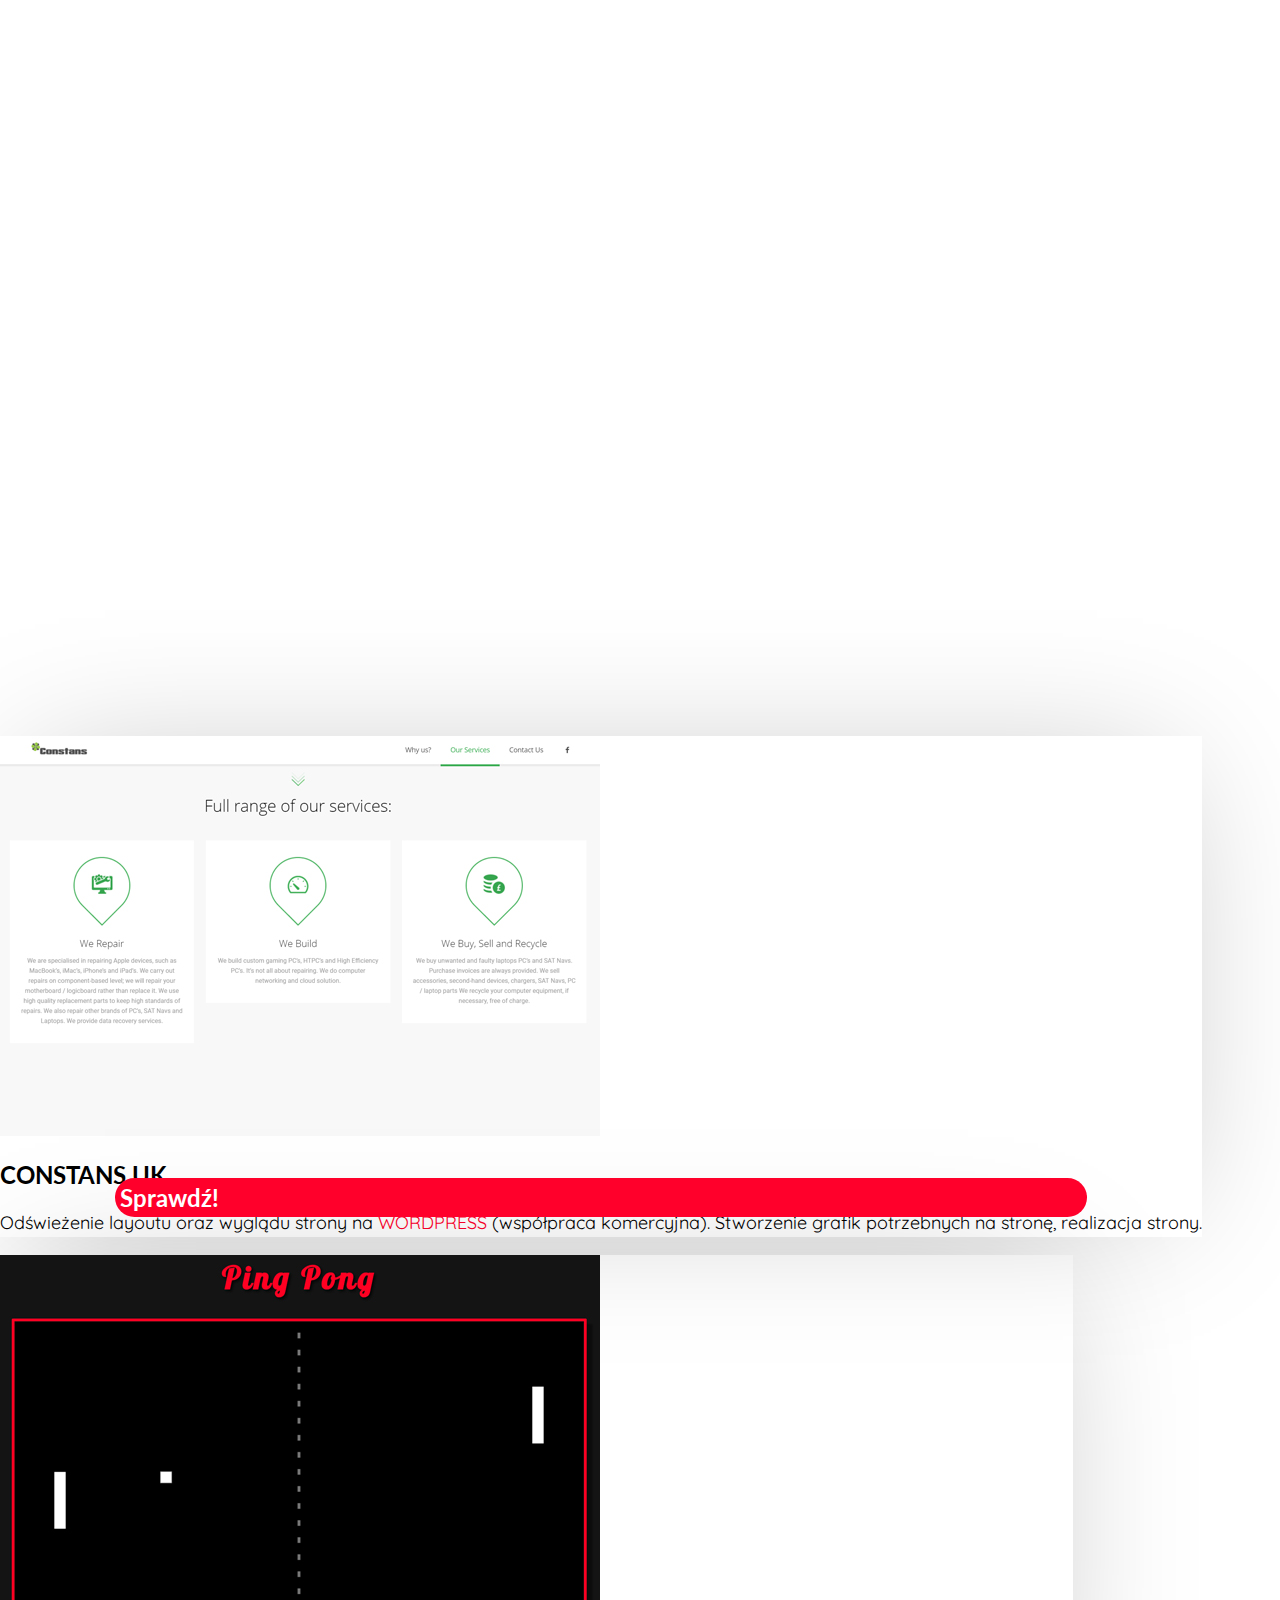
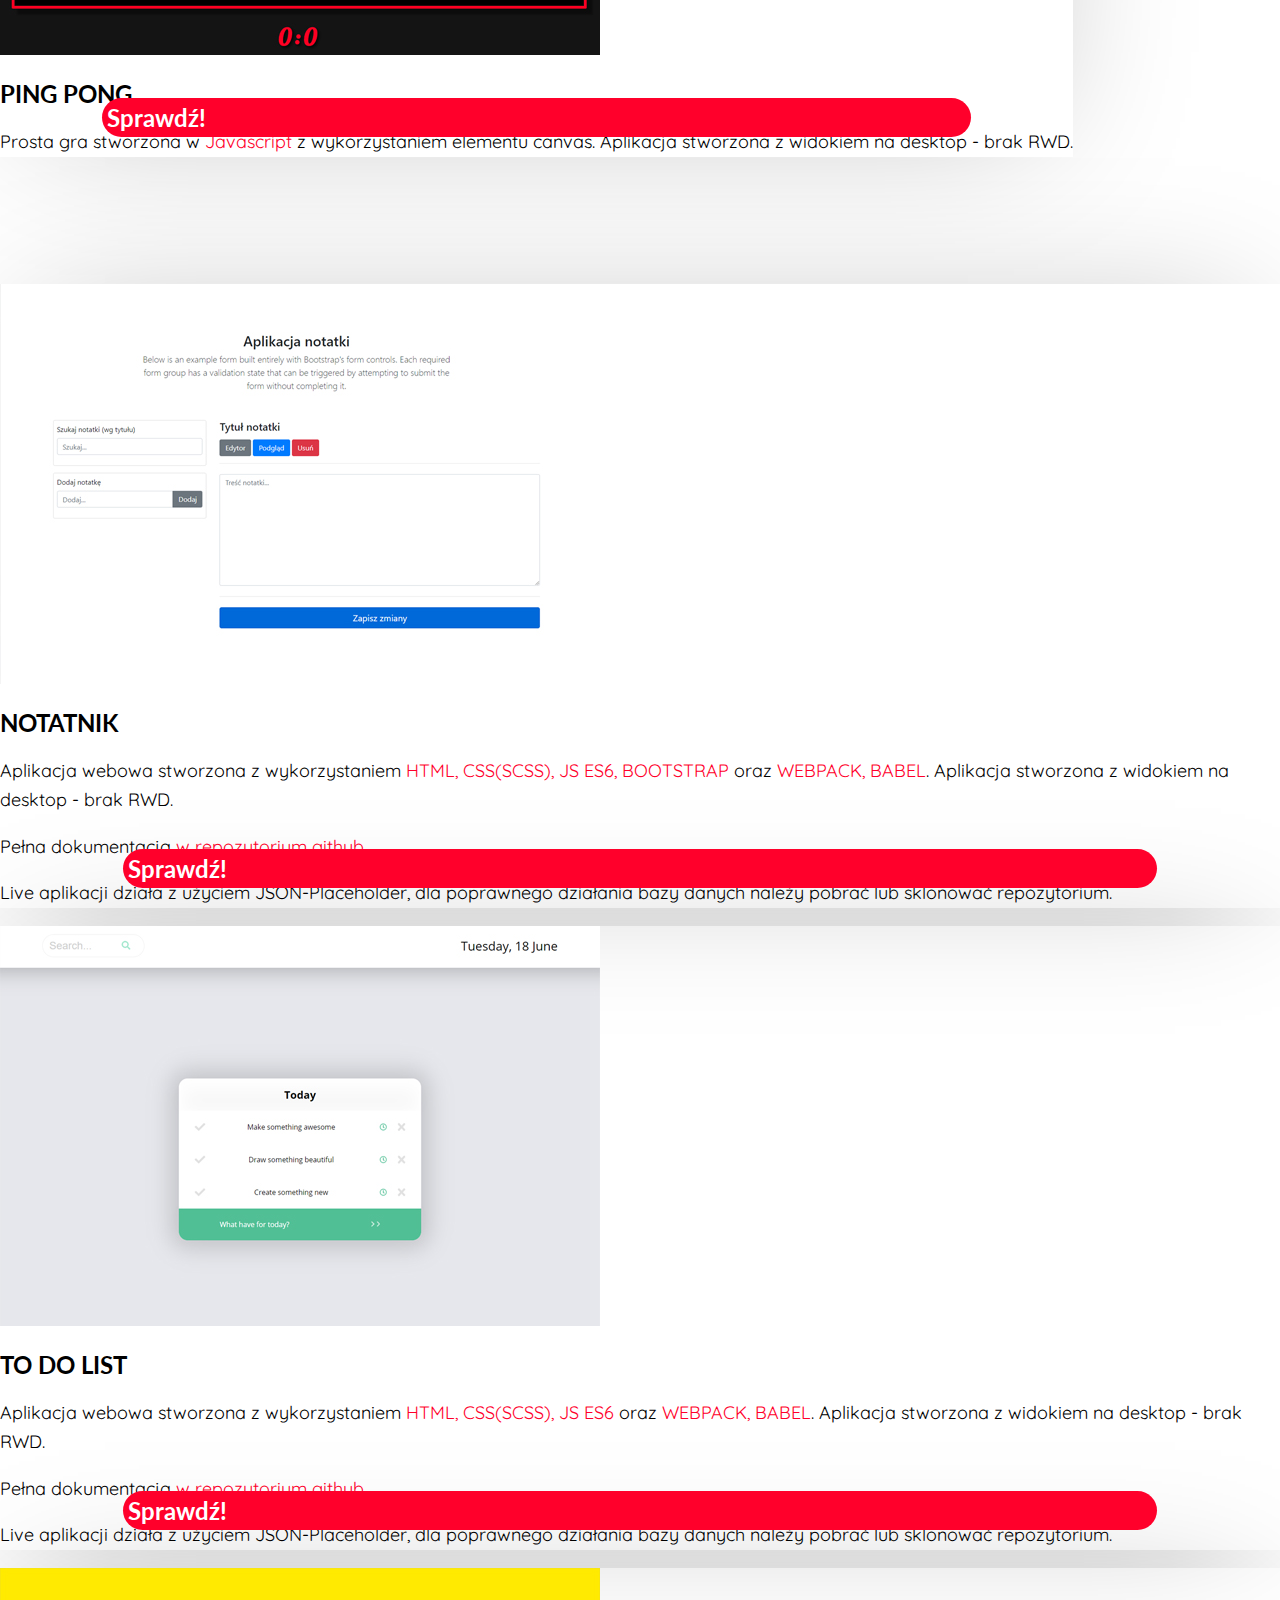
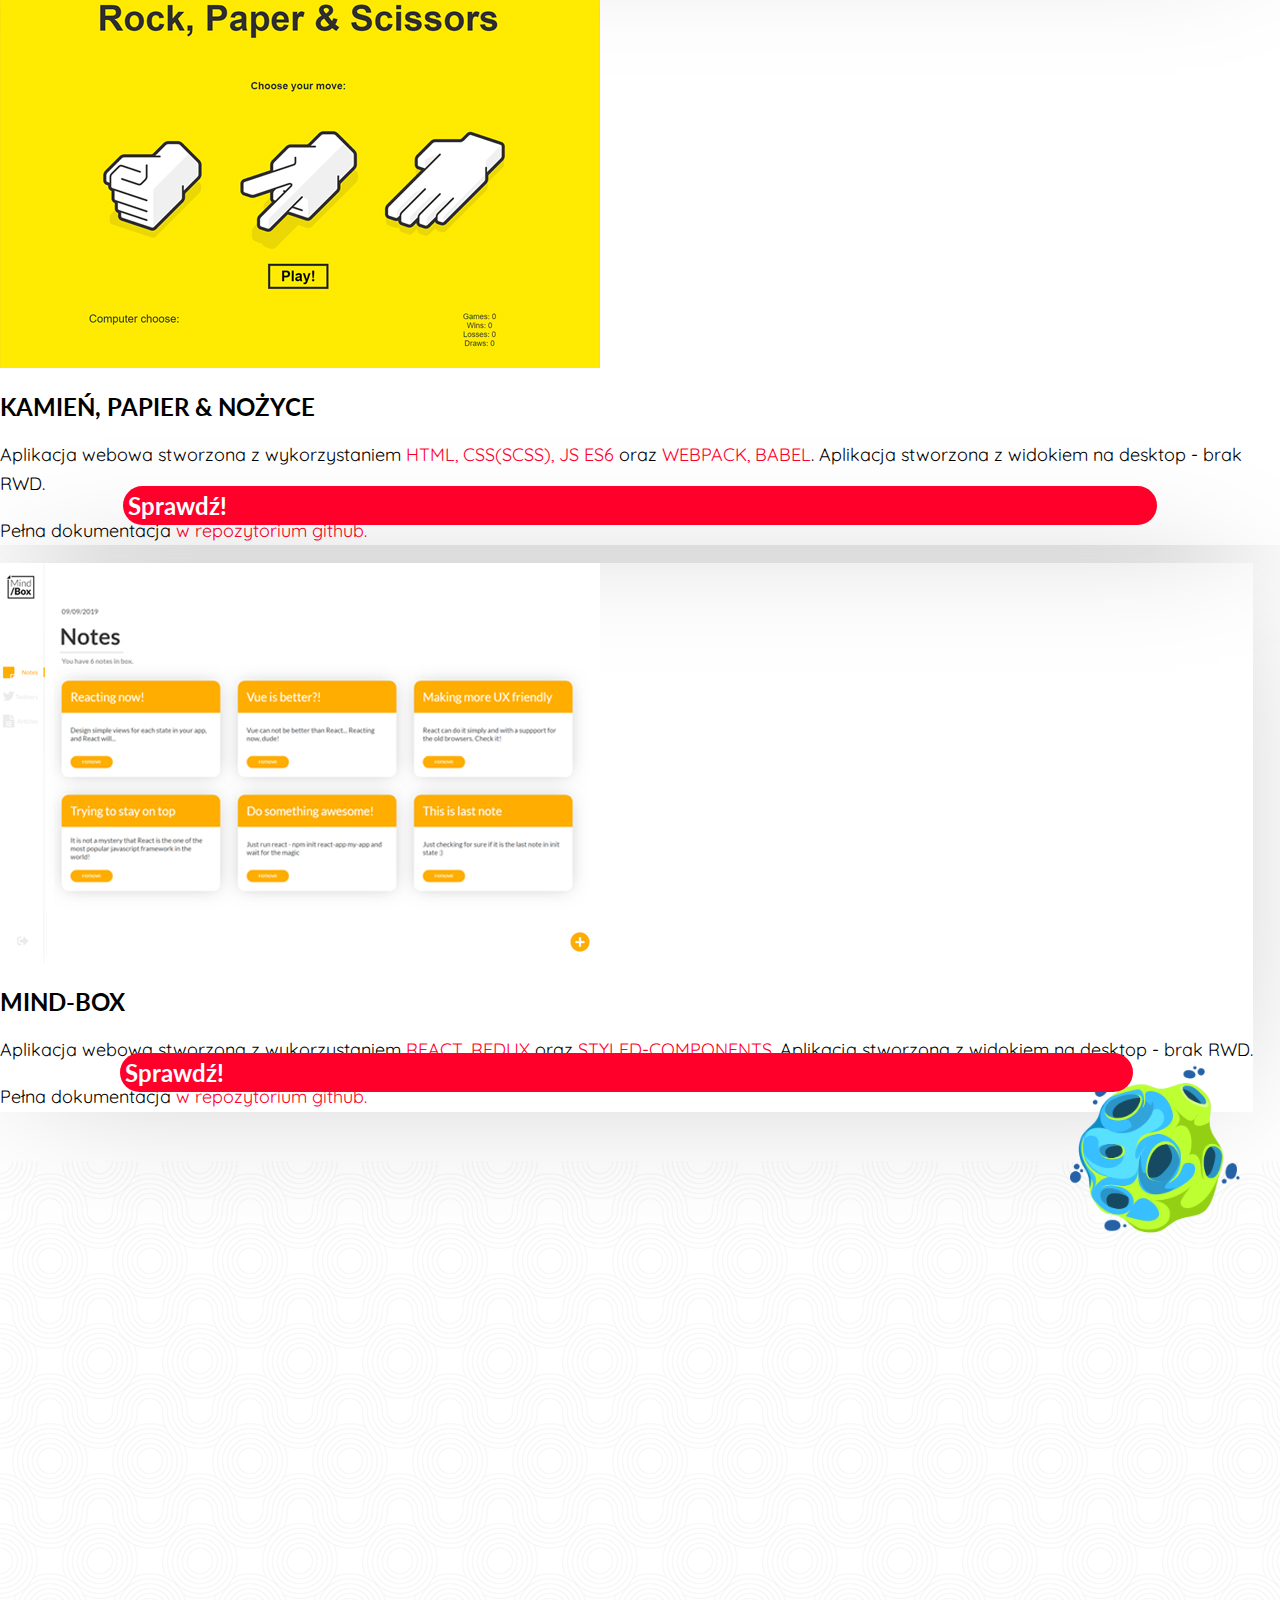
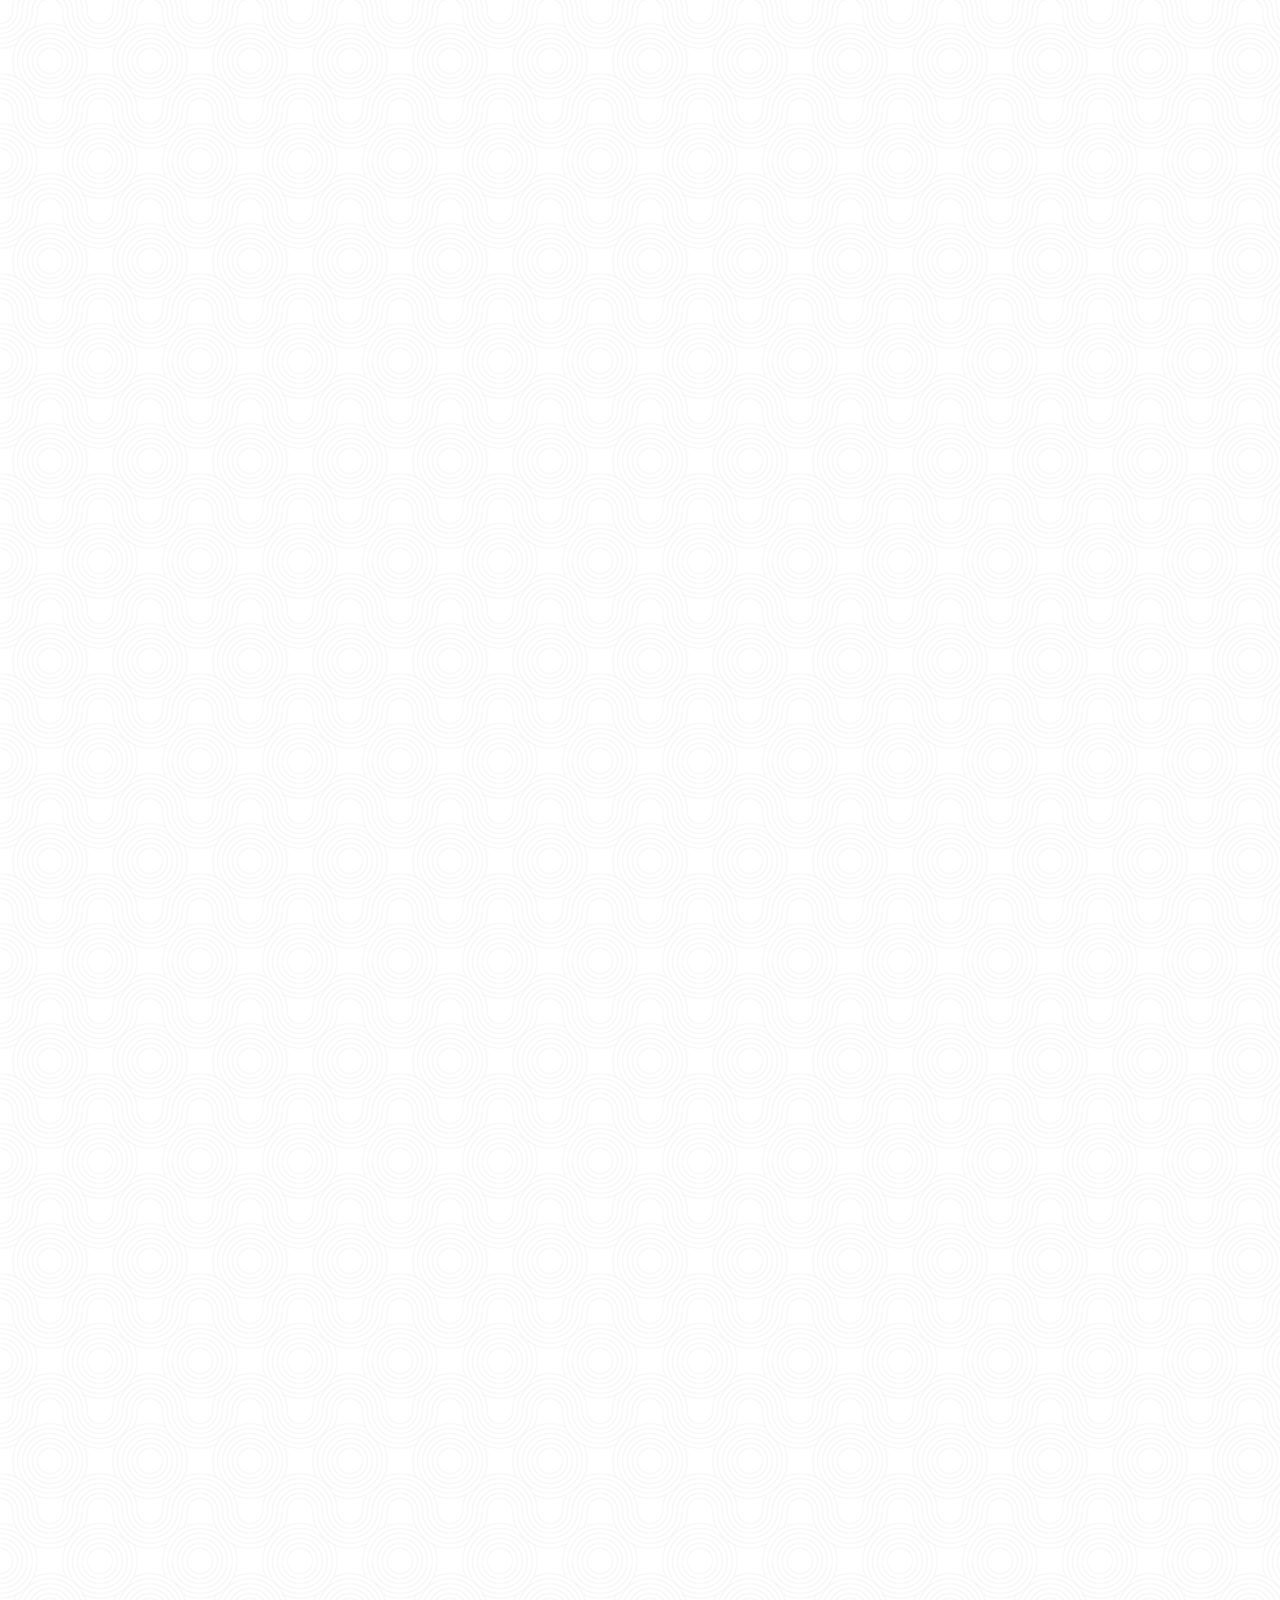
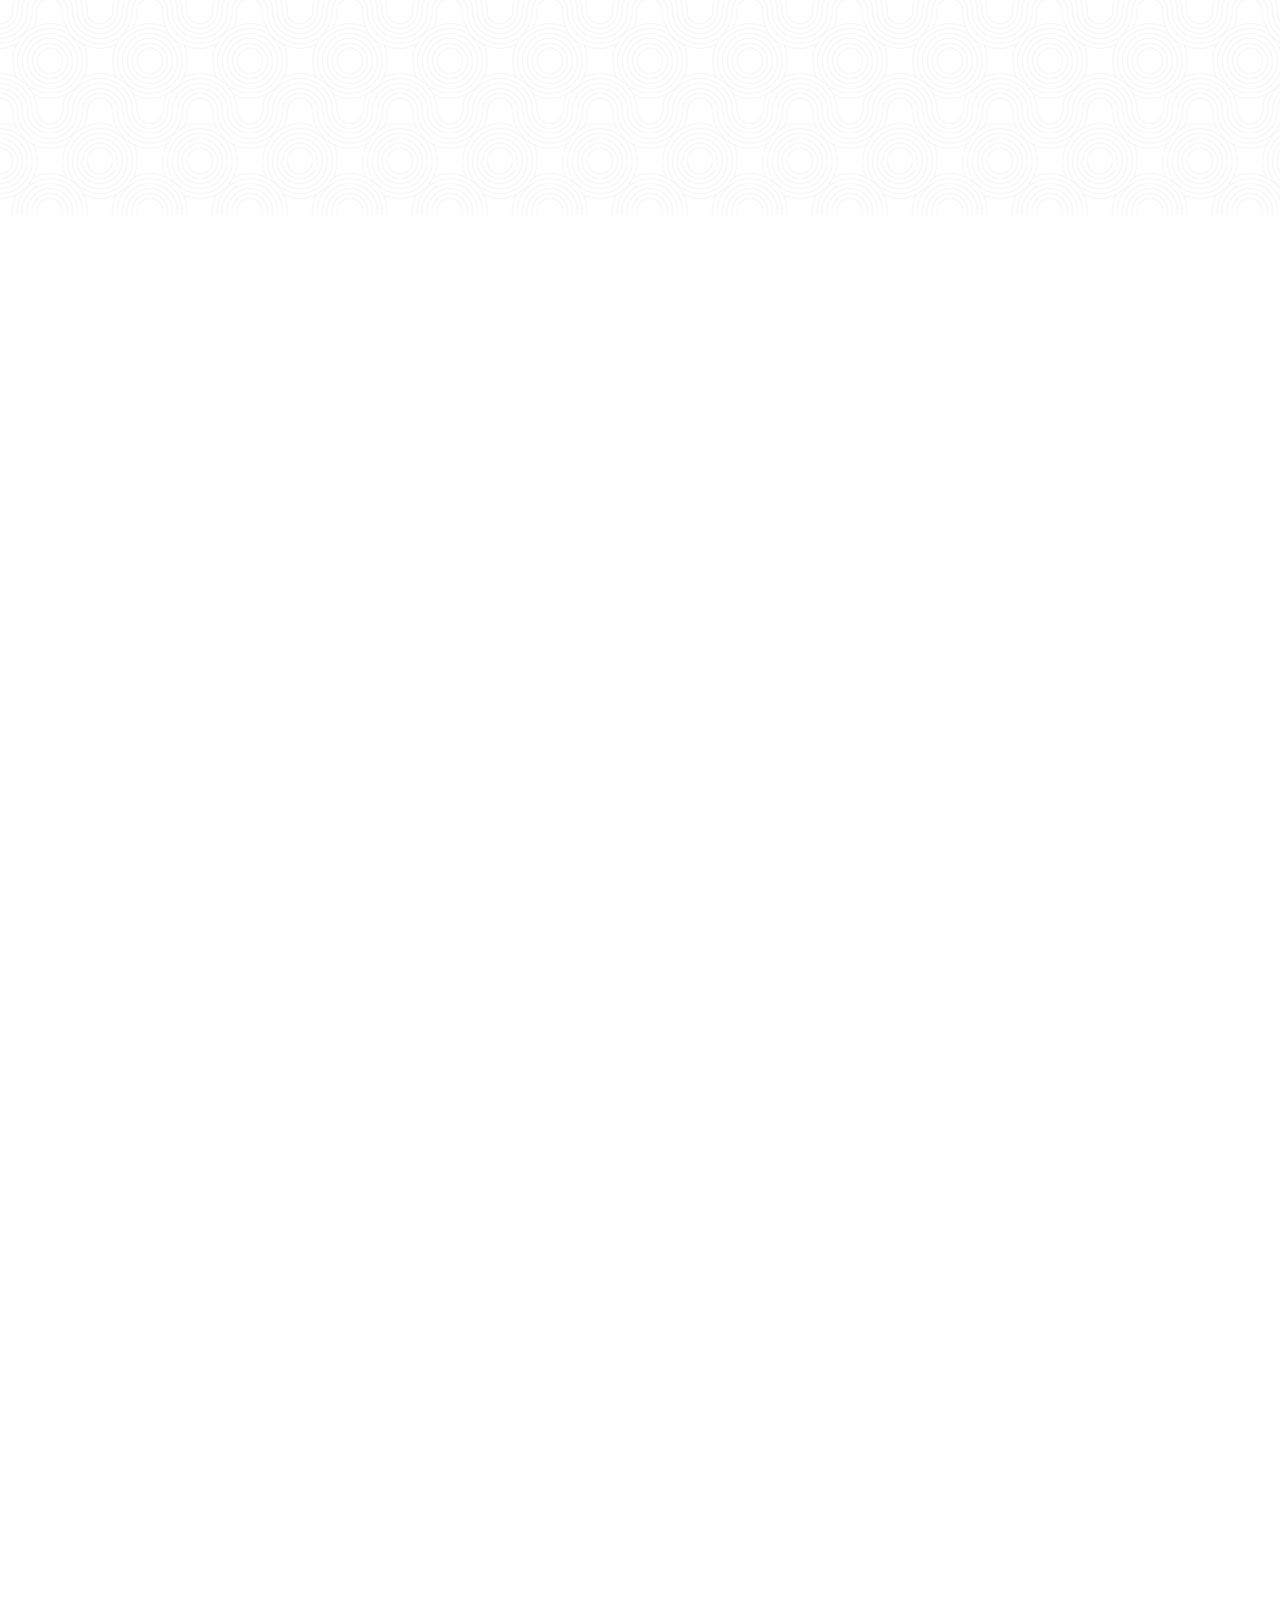
==== commit 3965de1f: "Added new container" ====
--- a/index.html
+++ b/index.html
@@ -189,6 +189,7 @@
                   </div>
                </div>
 
+            <div class="container">
                <div class="row equal justify-content-center">
                   <div class="col-lg-5 mb-5">
                      <div class="one-project mt-5 h-100">
@@ -268,6 +269,7 @@
                         </div>
                      </div>
                   </div>
+               </div>
 
                   <div class="planet img-fluid mx-auto mt-5"><img src="img/planet.png" alt="planet"></div>
 
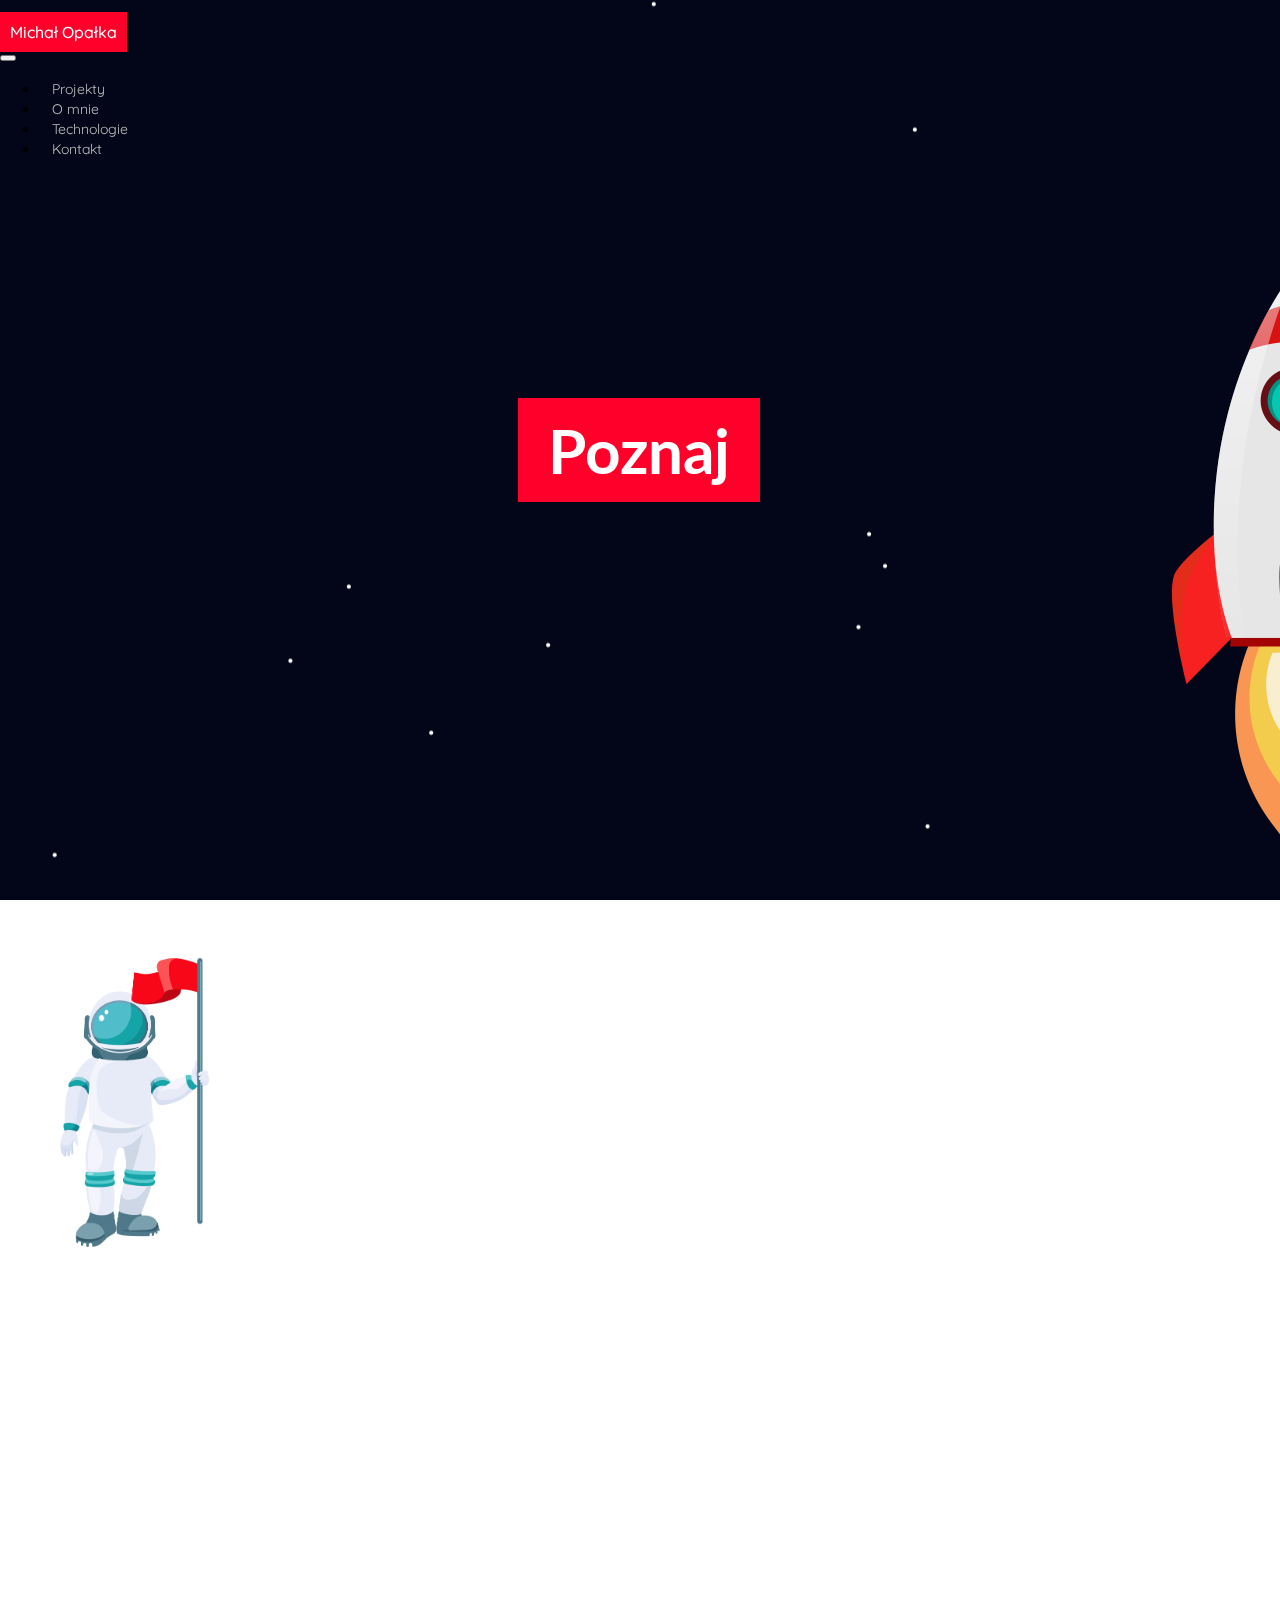
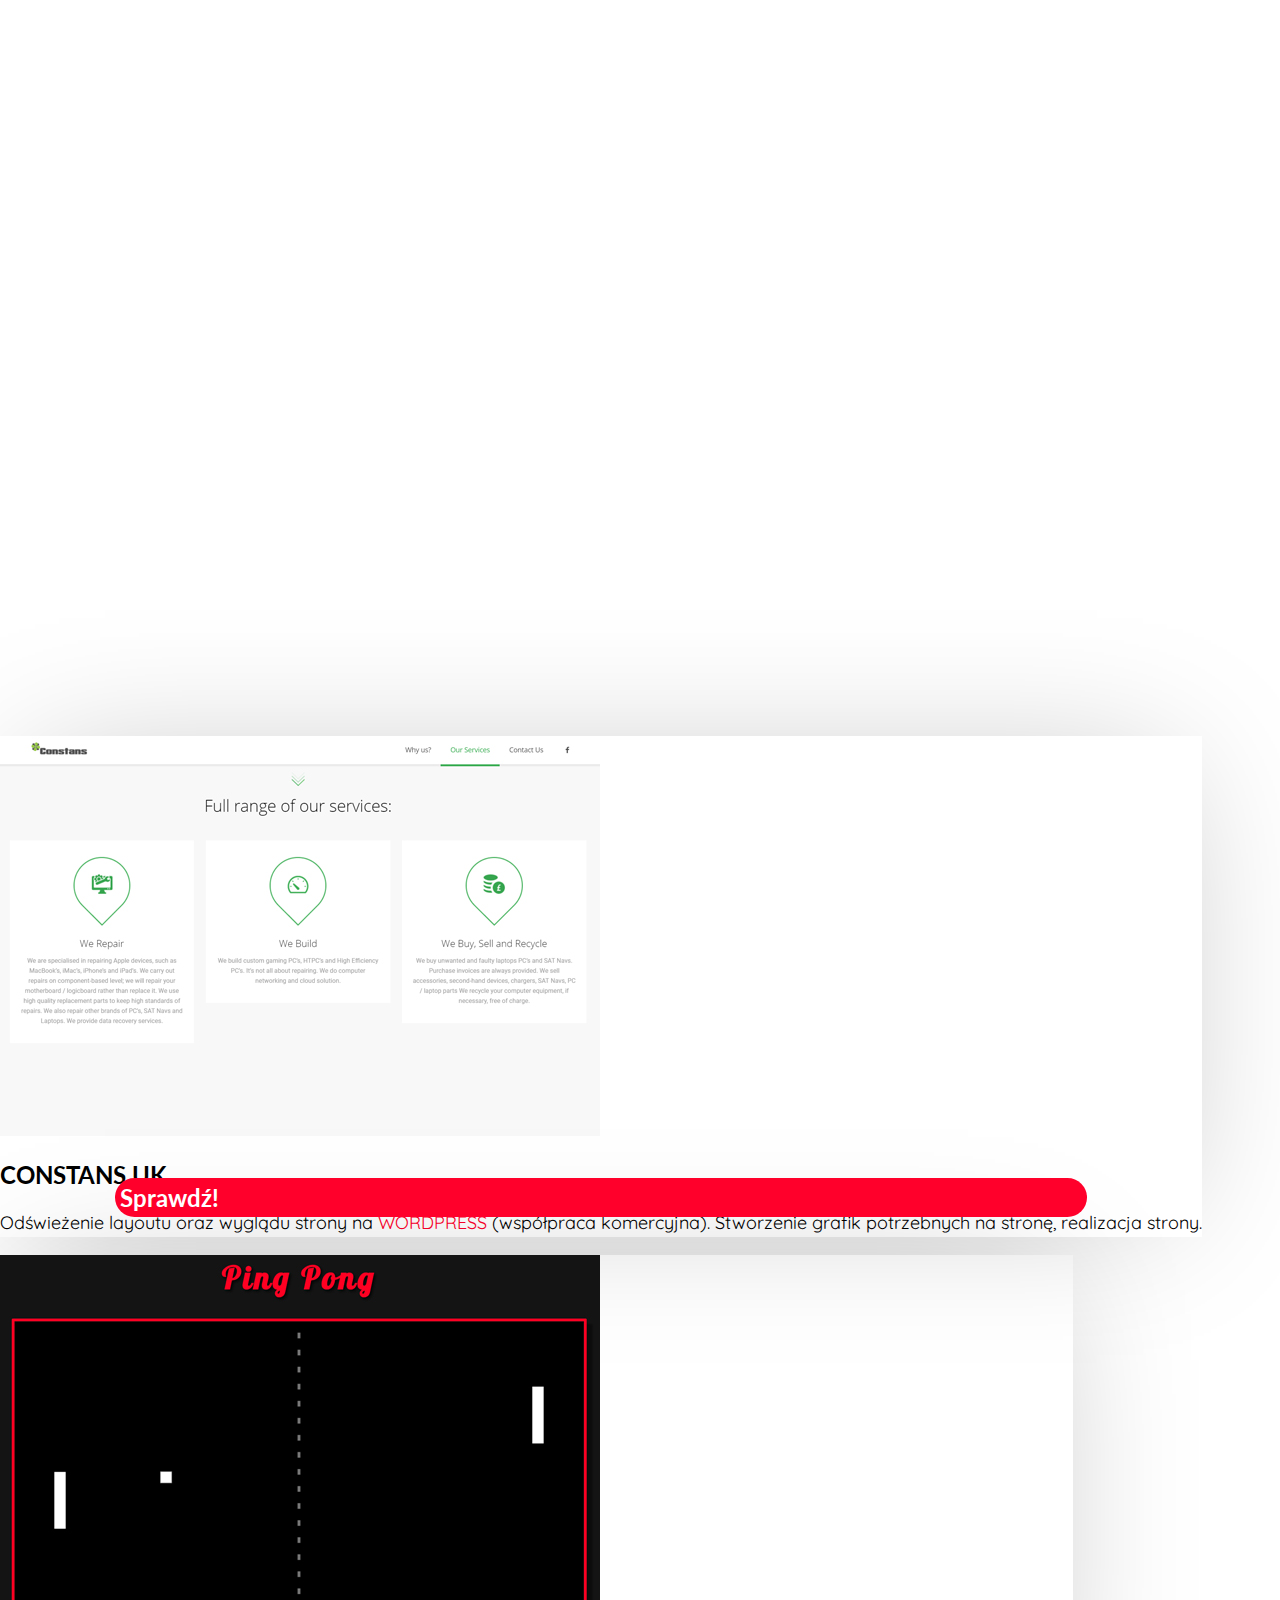
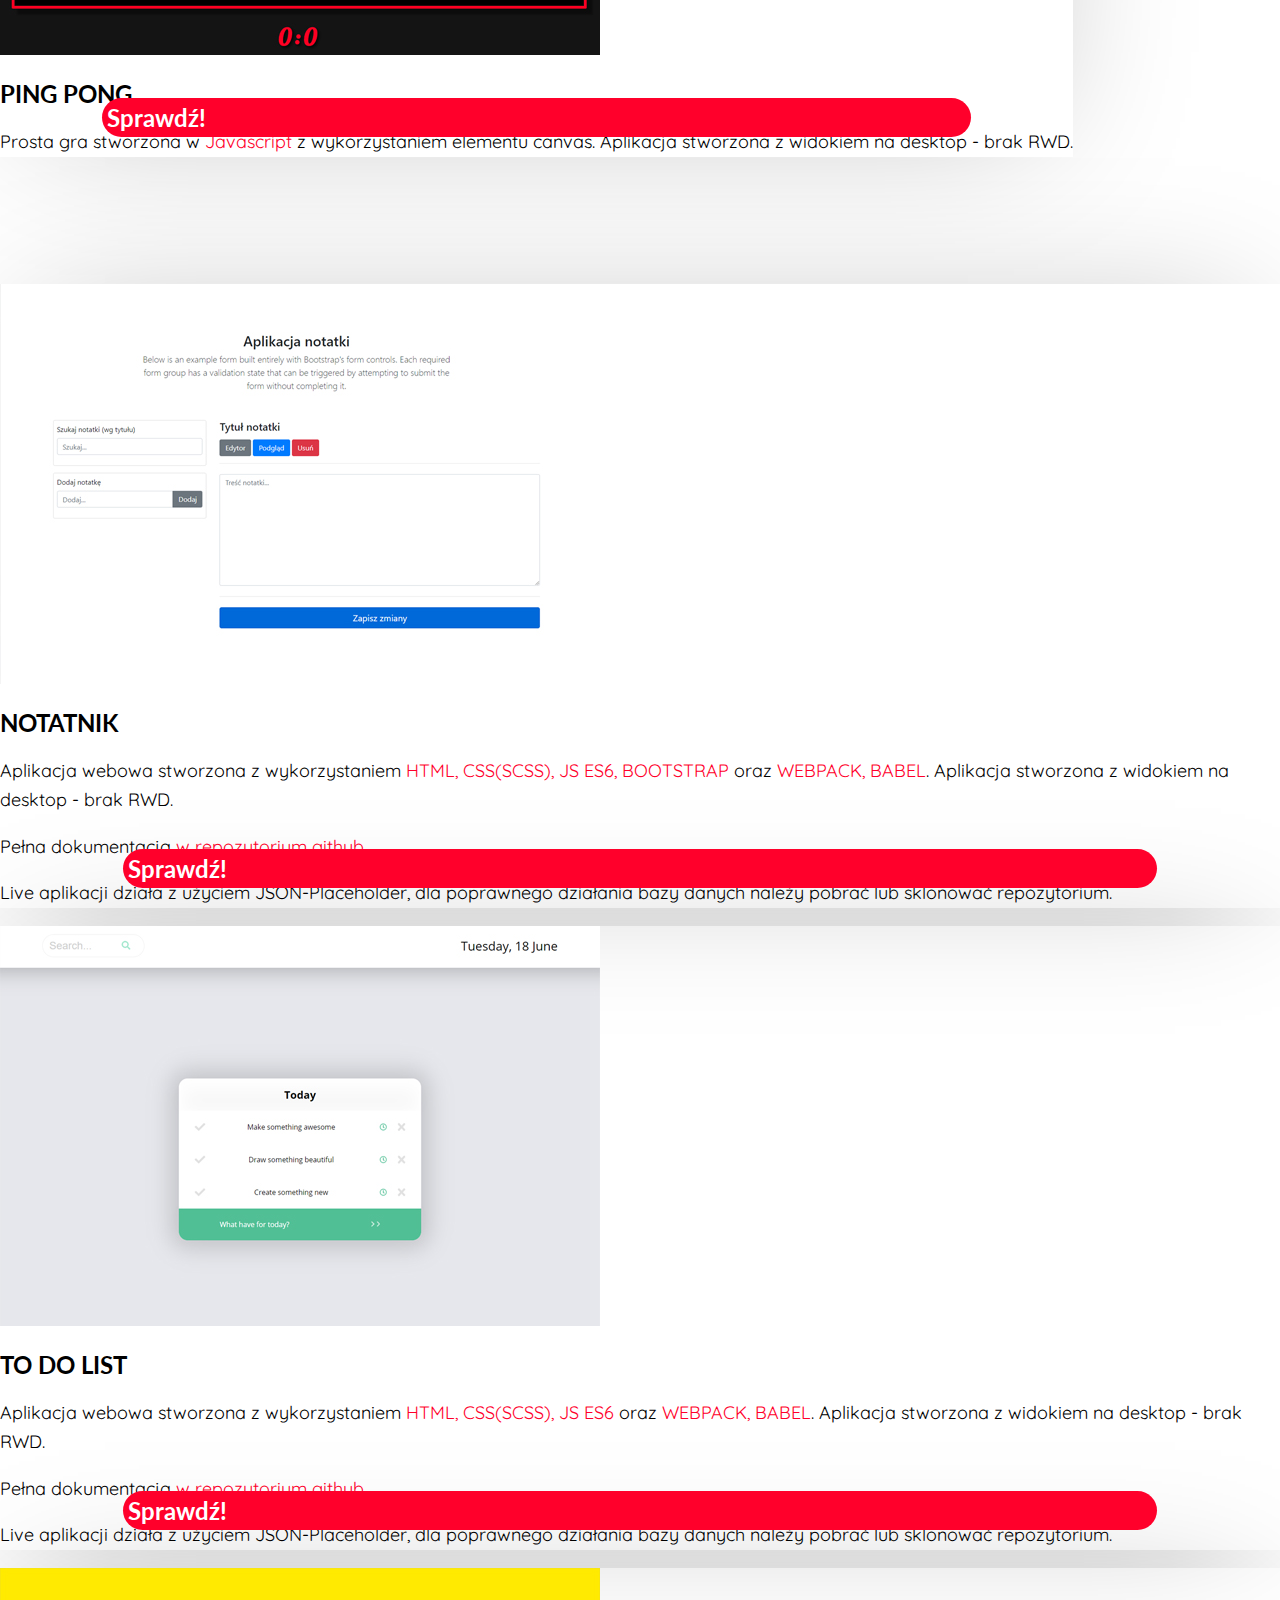
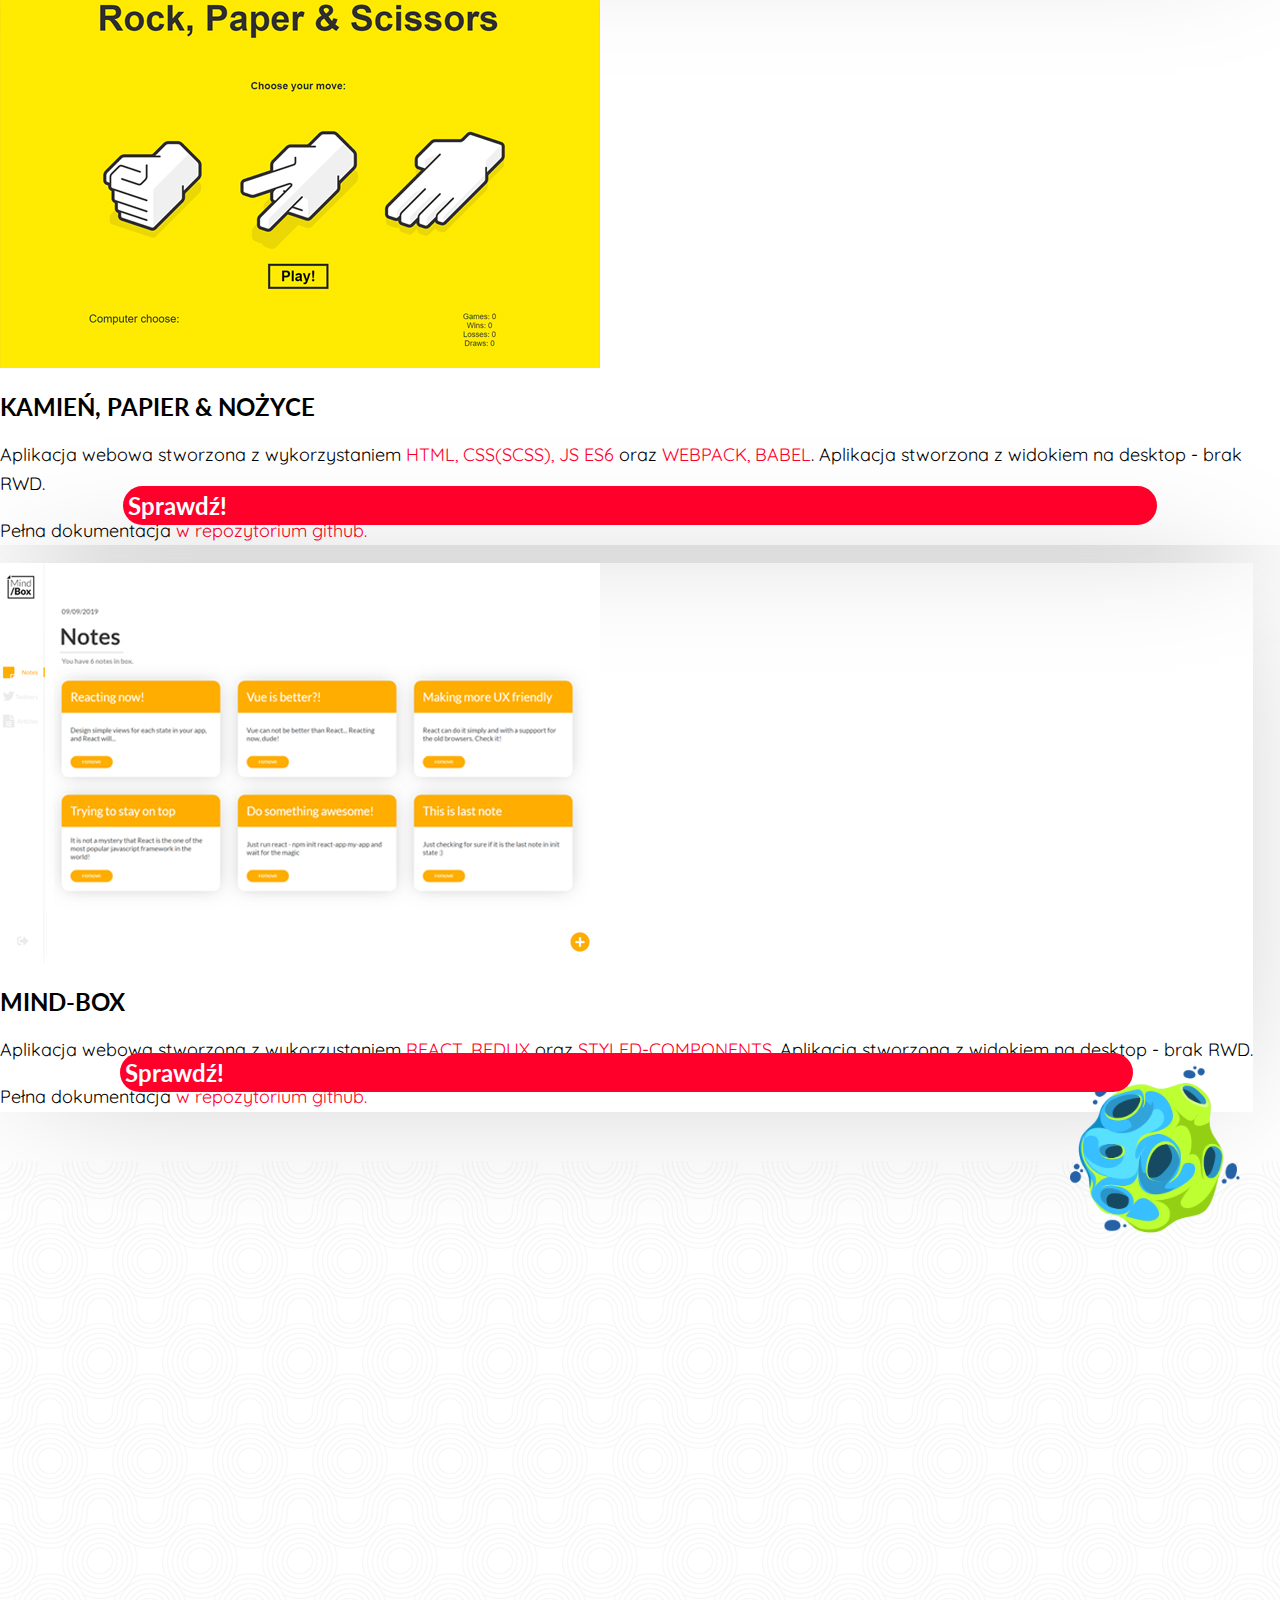
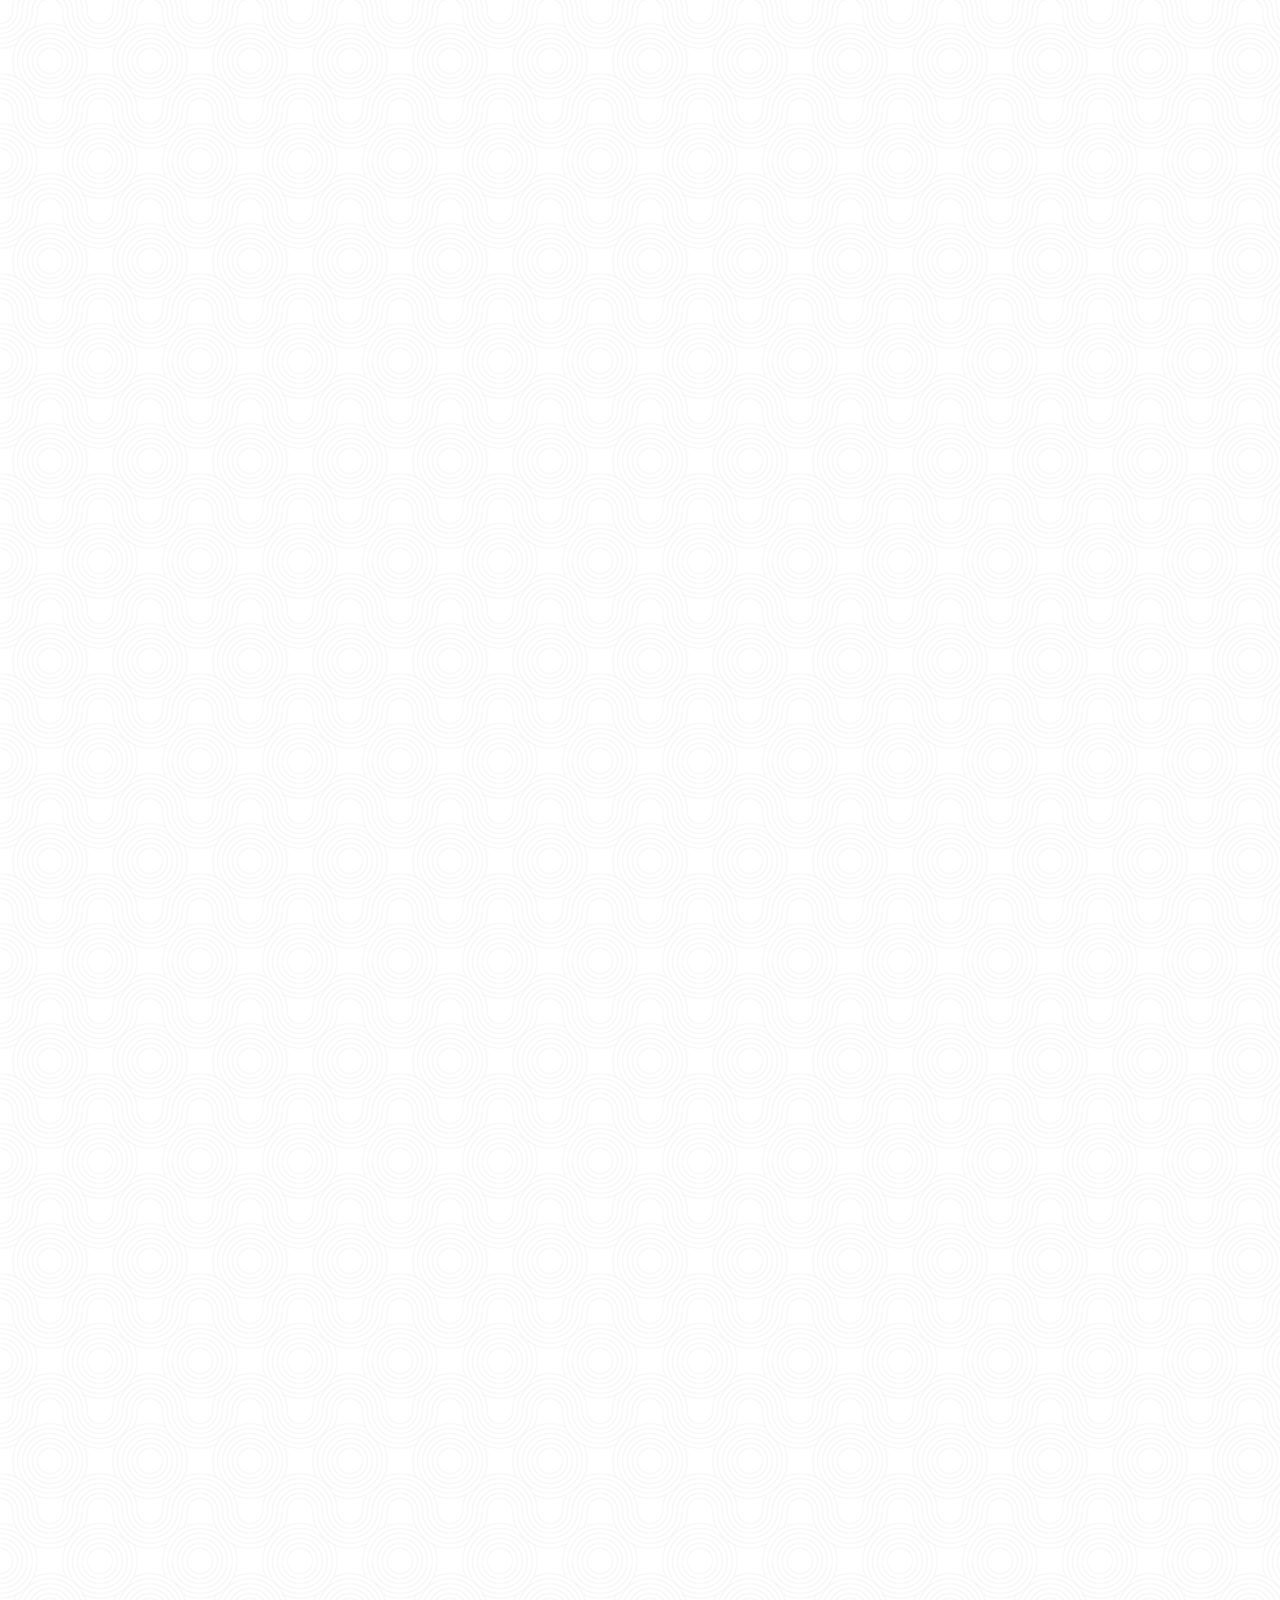
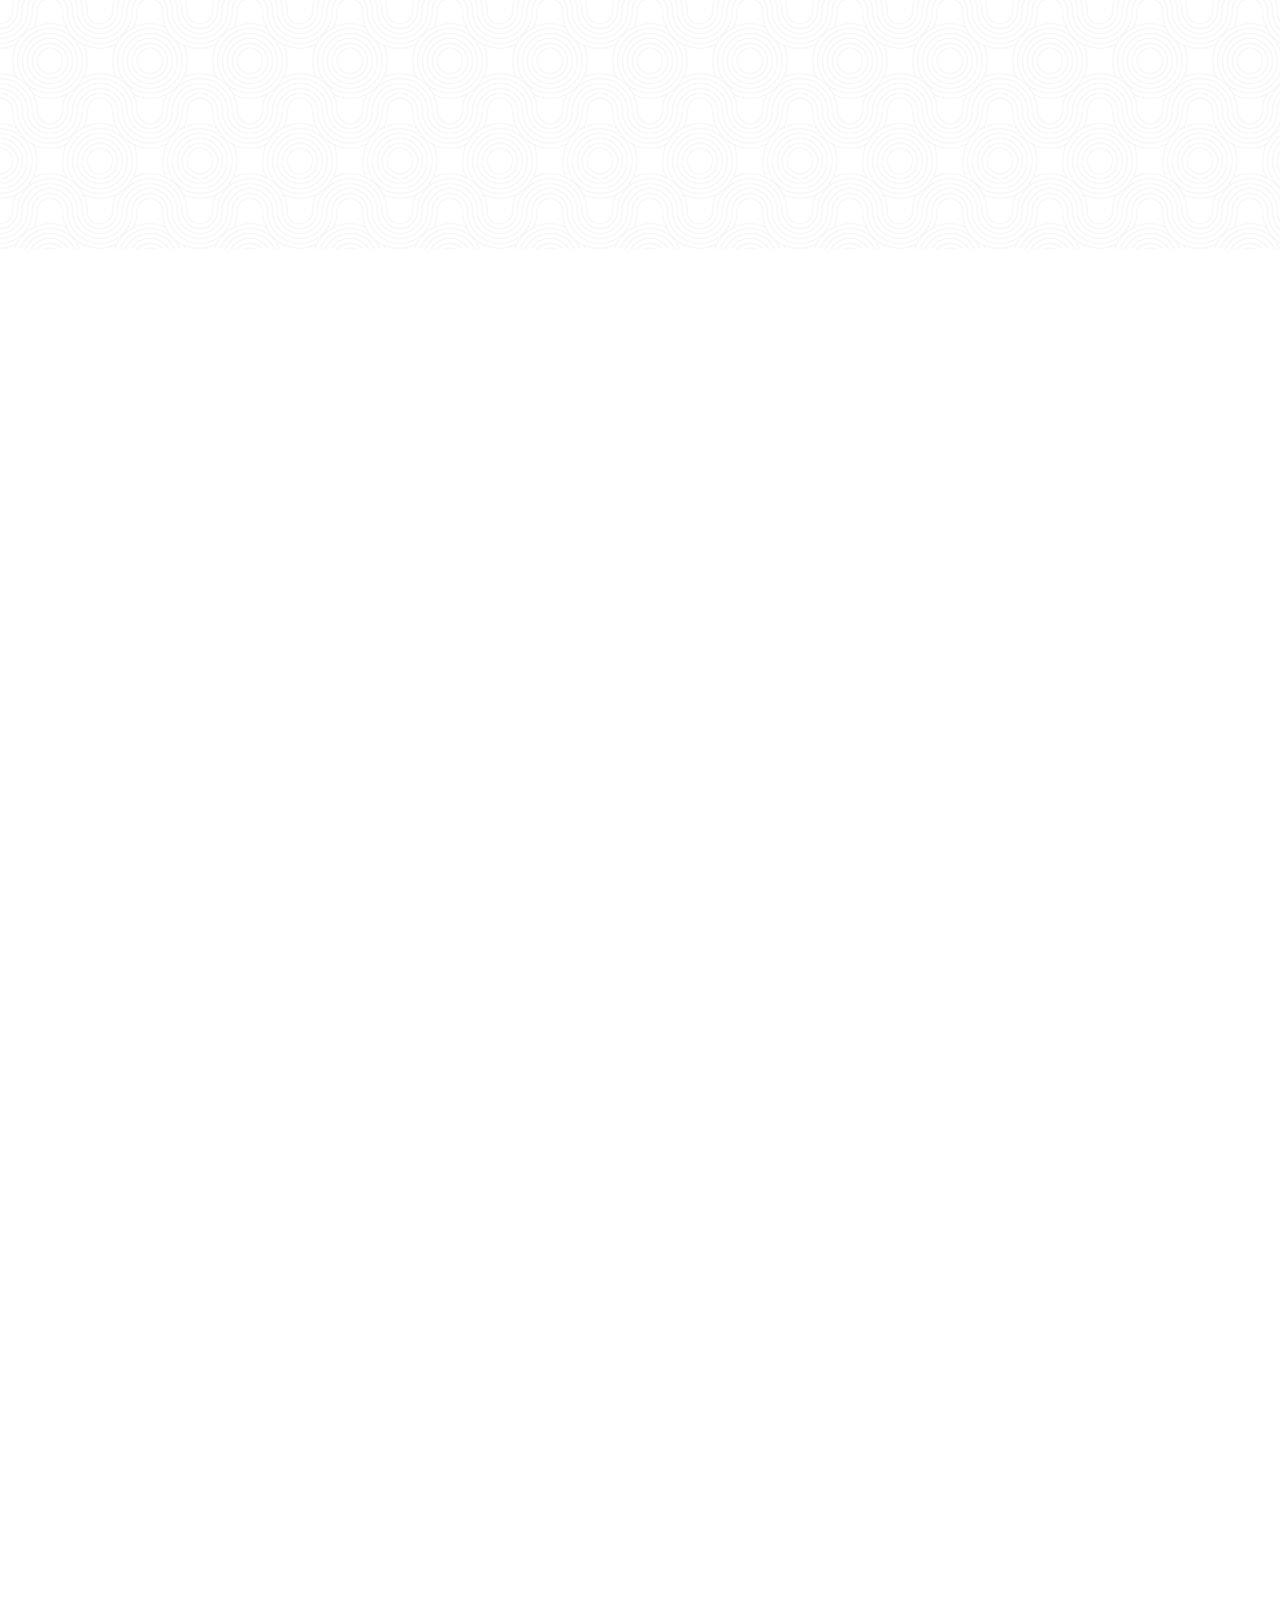
==== commit 035ebe84: "Updated AboutMe" ====
--- a/index.html
+++ b/index.html
@@ -309,16 +309,13 @@
                   </div>
                   <div class="col-lg-6 my-auto">
                      <div class="one-desc wow fadeInRight">
-                        <p>Mam 20 lat i obecnie studiuję informatykę (zaocznie). Swoją przygodę z
+                        <p>Mam 21 lat i obecnie studiuję informatykę (zaocznie). Swoją przygodę z
                            programowaniem
                            zacząłem
-                           jakiś rok temu, od pierwszych poradników dotyczących prostych stron,
-                           zrozumienie
-                           logiki
-                           programowania przyszło później, wraz z językiem <span class="technologies">C++</span>,
-                           jednak to <span class="technologies">JavaScript</span> oraz
+                           jakieś dwa lata temu, od pierwszych poradników dotyczących prostych stron.
+                           <span class="technologies">JavaScript</span> oraz
                            technologie
-                           webowe interesują mnie najbardziej!</p>
+                           webowe interesują mnie najbardziej! Obecnie swoje projekty tworzę w <span class="technologies">ReactJS</span>.</p>
                      </div>
                   </div>
                </div>
@@ -343,7 +340,7 @@
                   </div>
                   <div class="col-lg-6 my-auto">
                      <div class="one-desc wow fadeInRight">
-                        <p>Obecnie oprócz nauki poszukuję pracy w <span class="technologies">branży IT</span>,
+                        <p>Obecnie oprócz dalszej nauki i tworzenia własnych projektów poszukuję pracy w <span class="technologies">branży IT</span>,
                            aby móc się rozwijać i ciąglę
                            uczyć czegoś nowego!
                         </p>
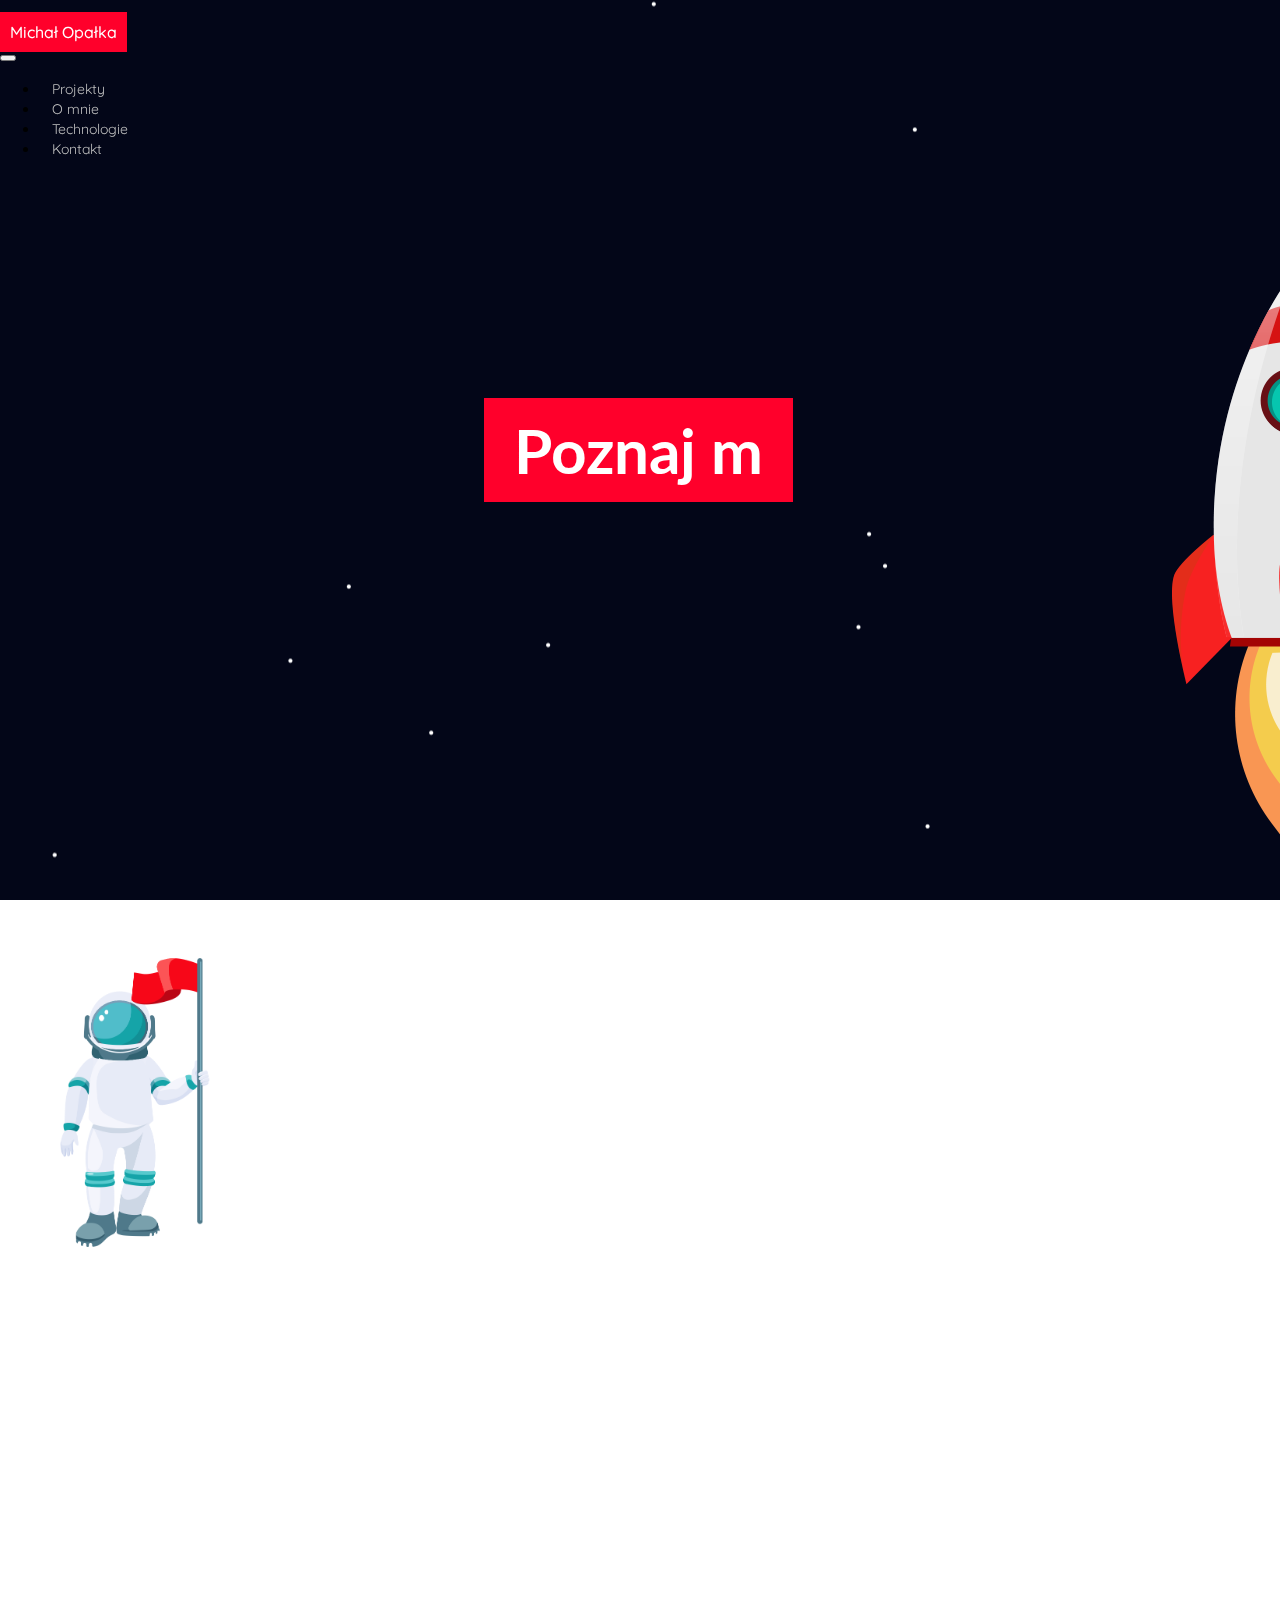
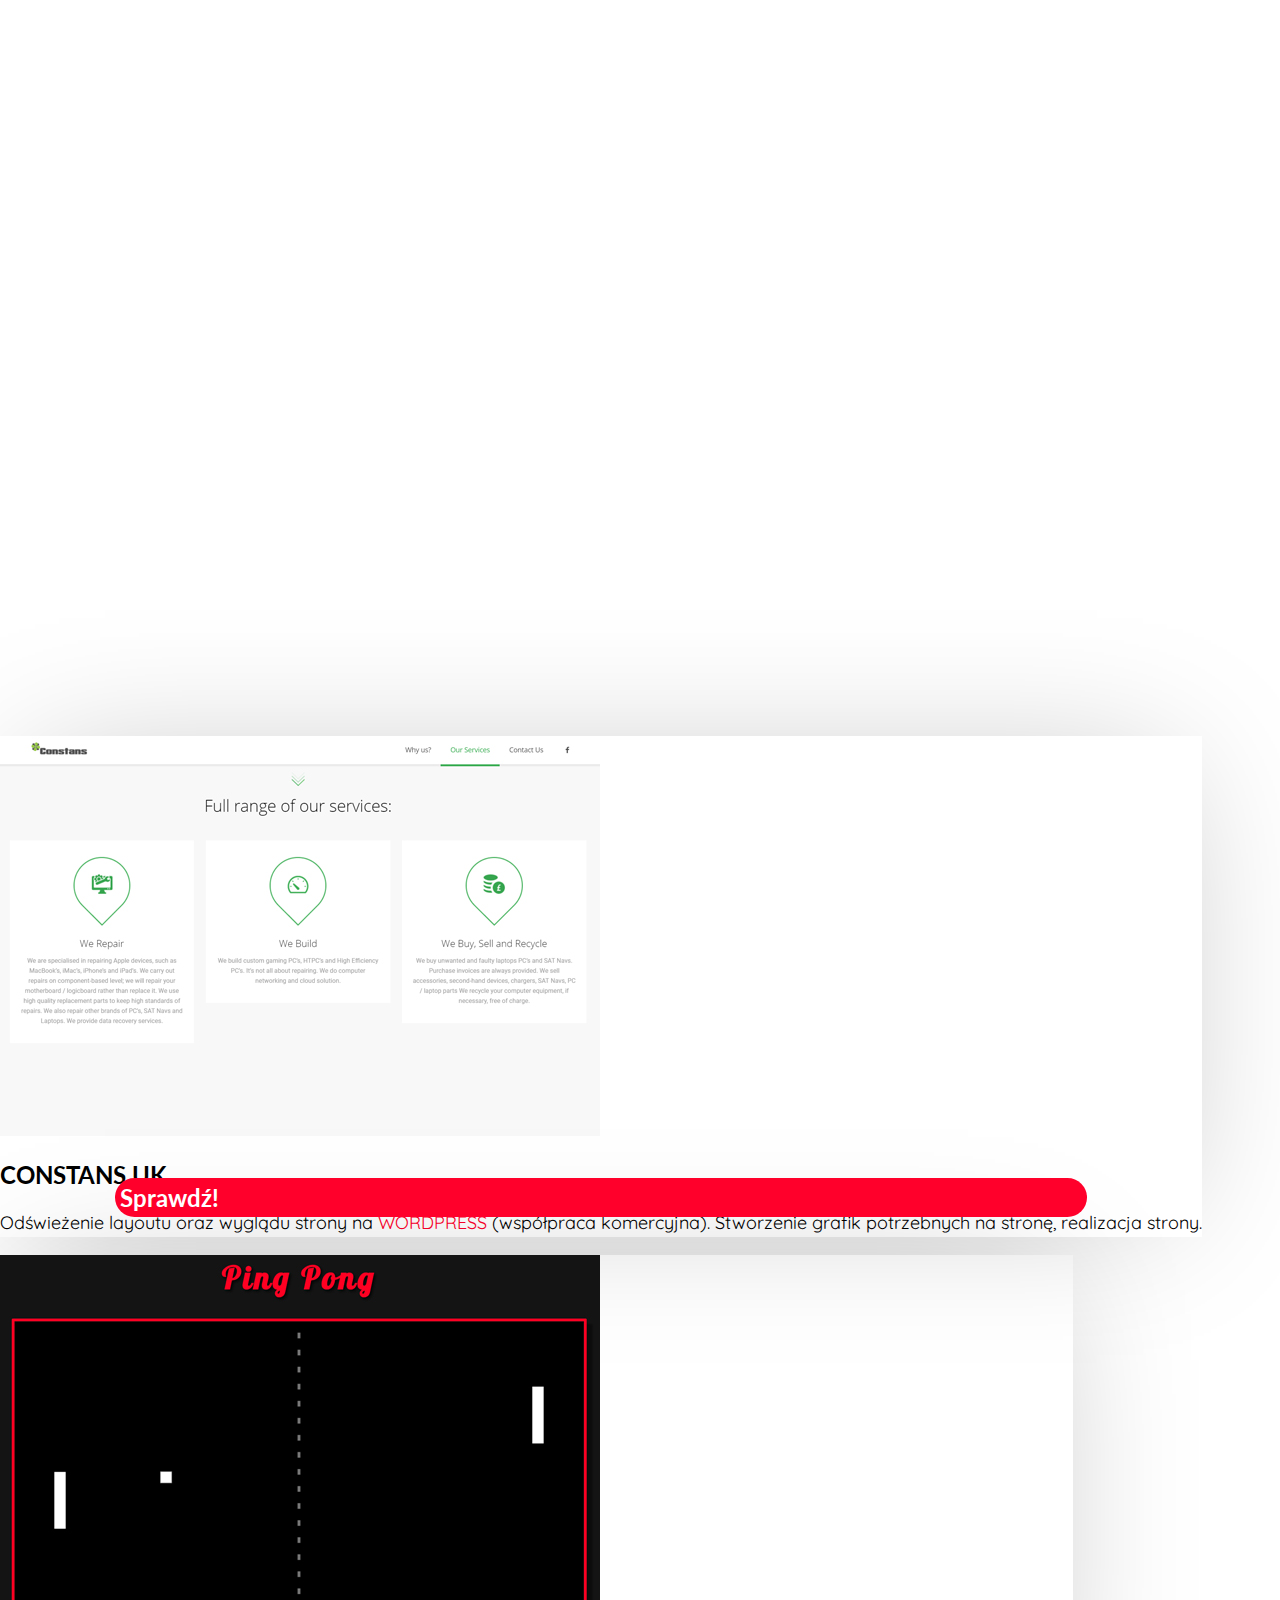
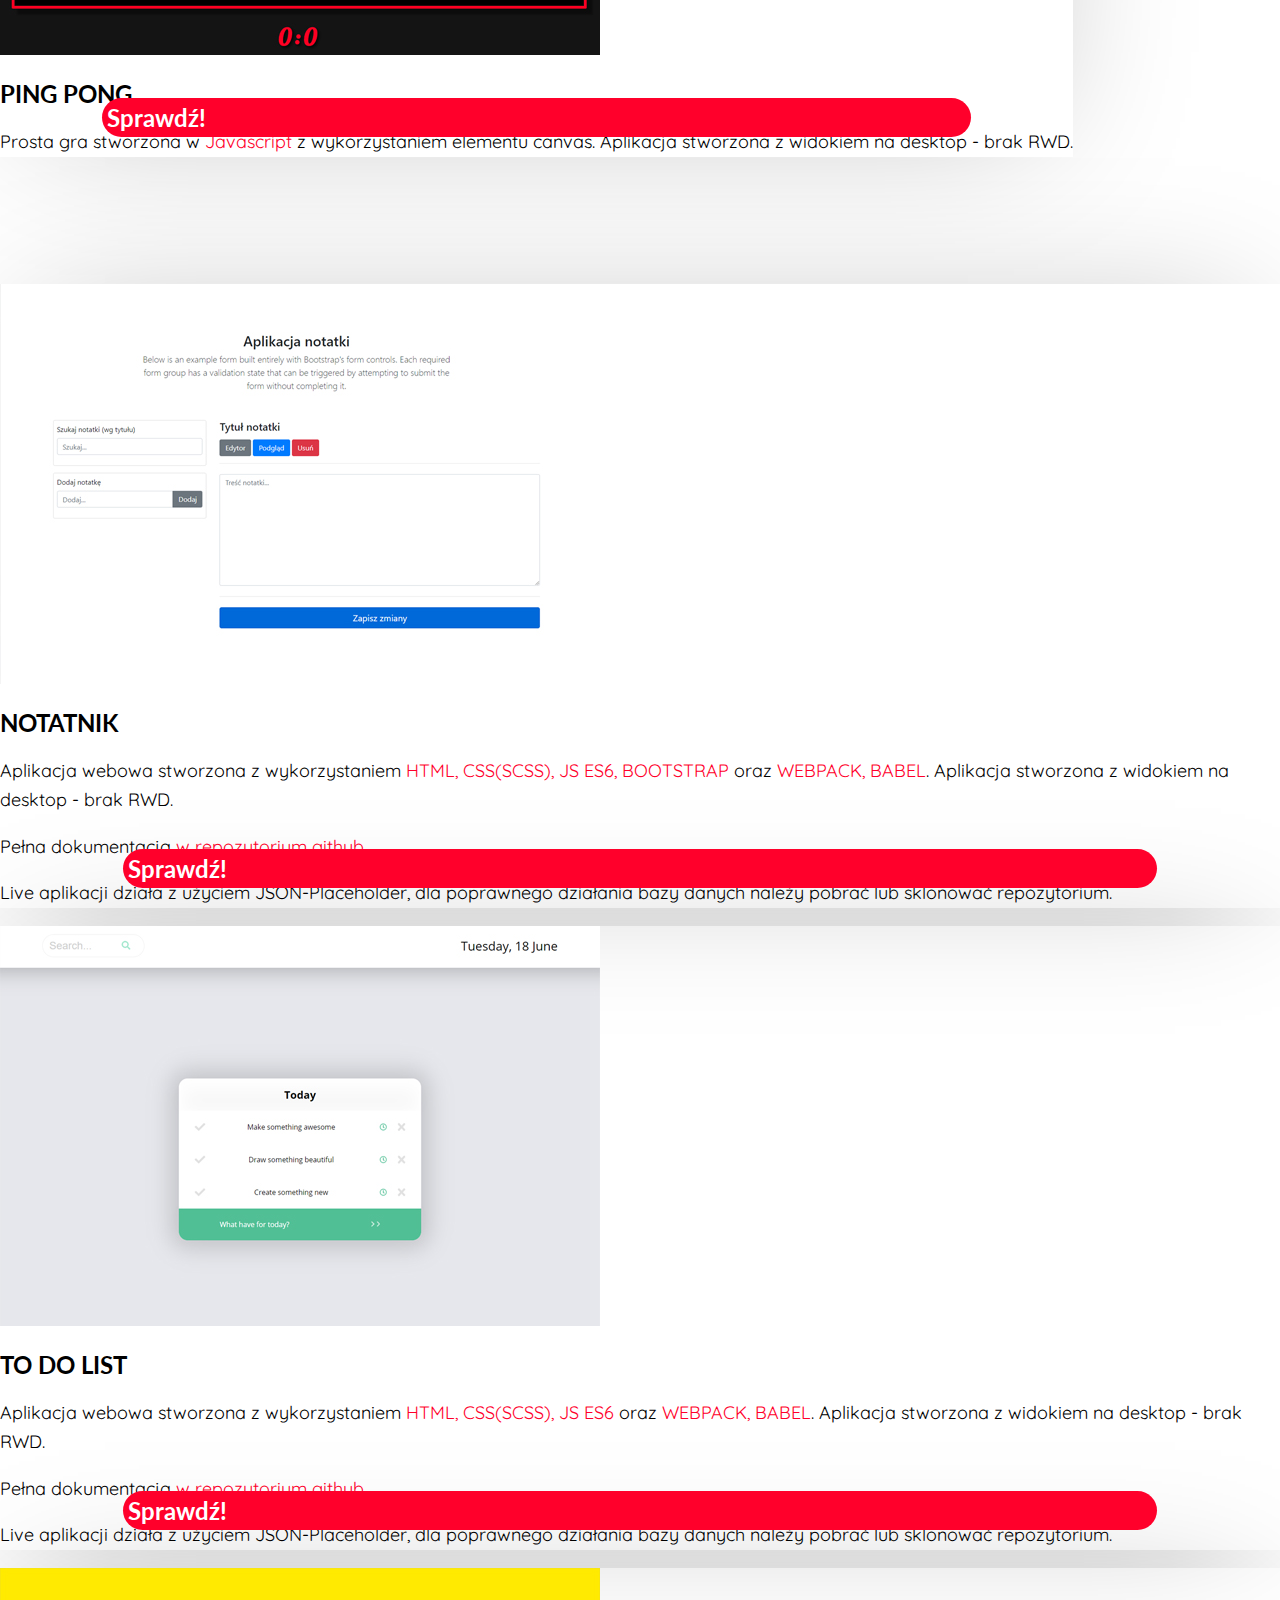
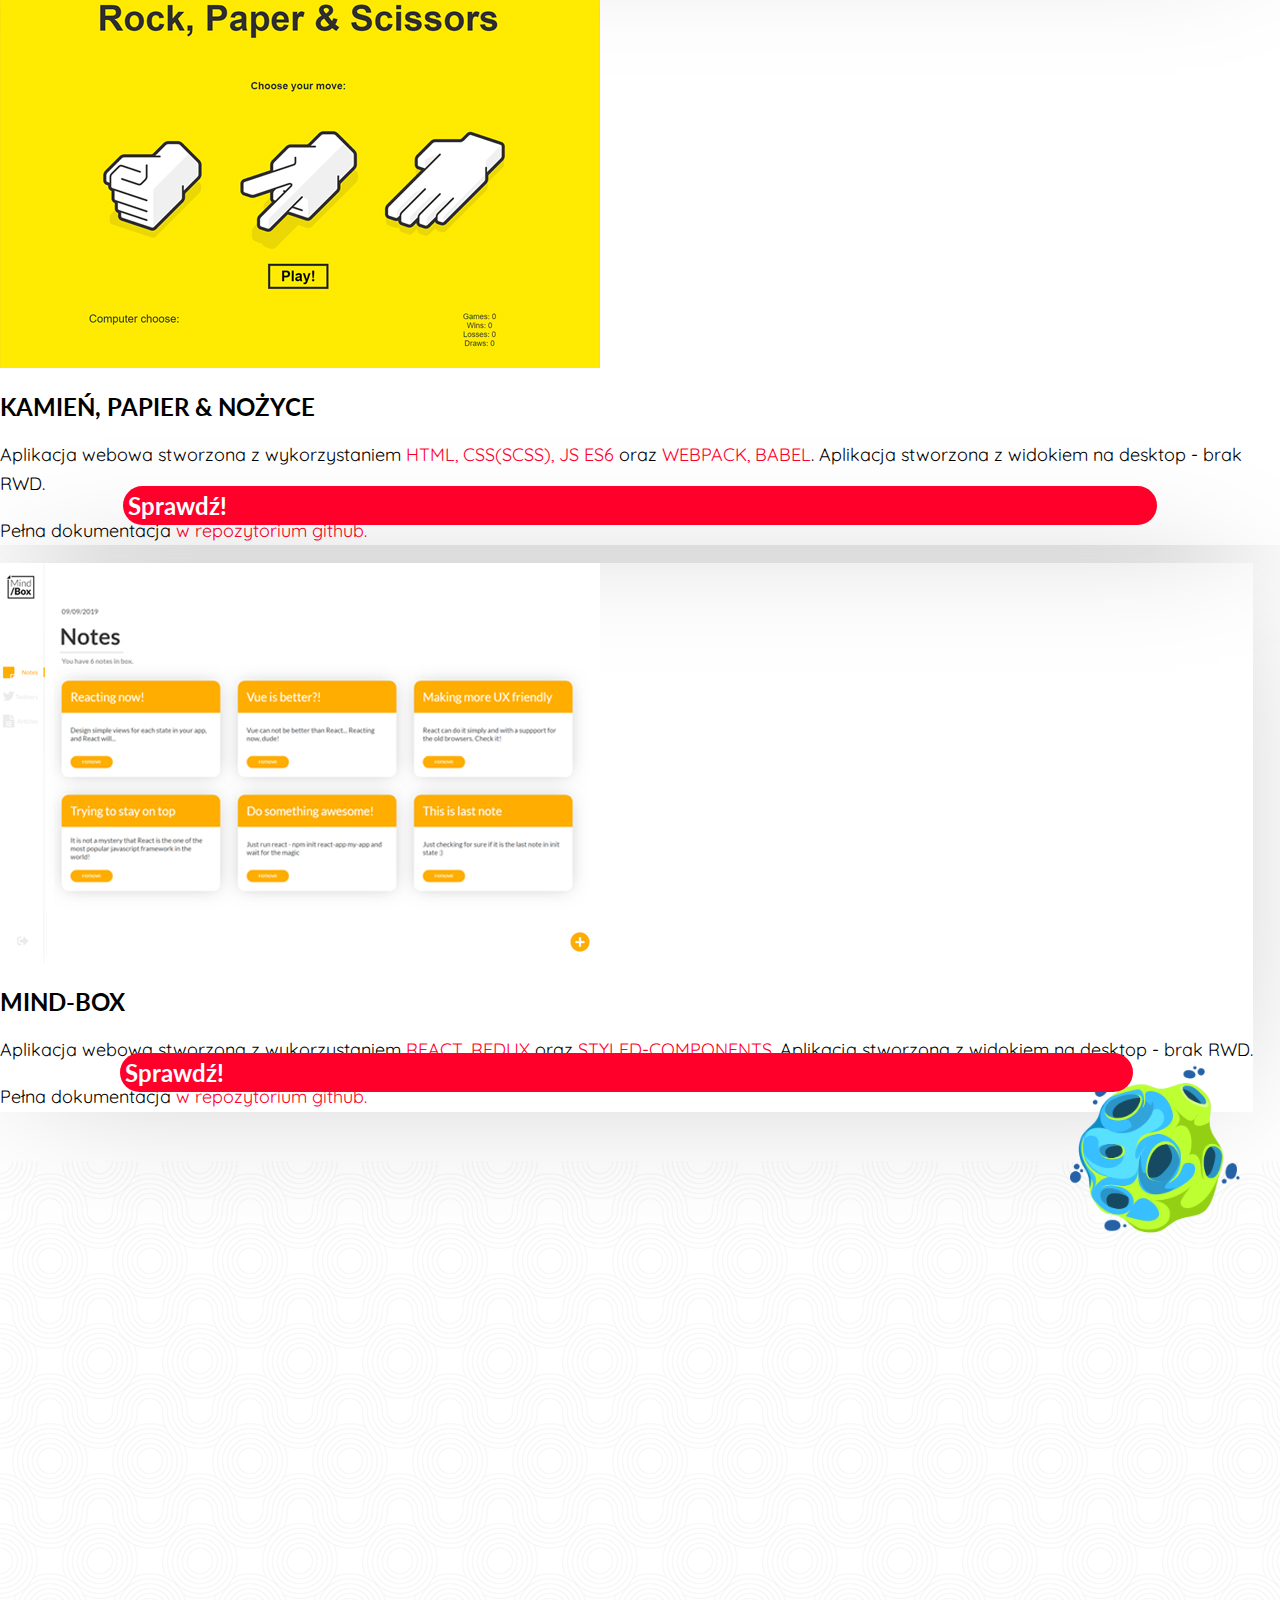
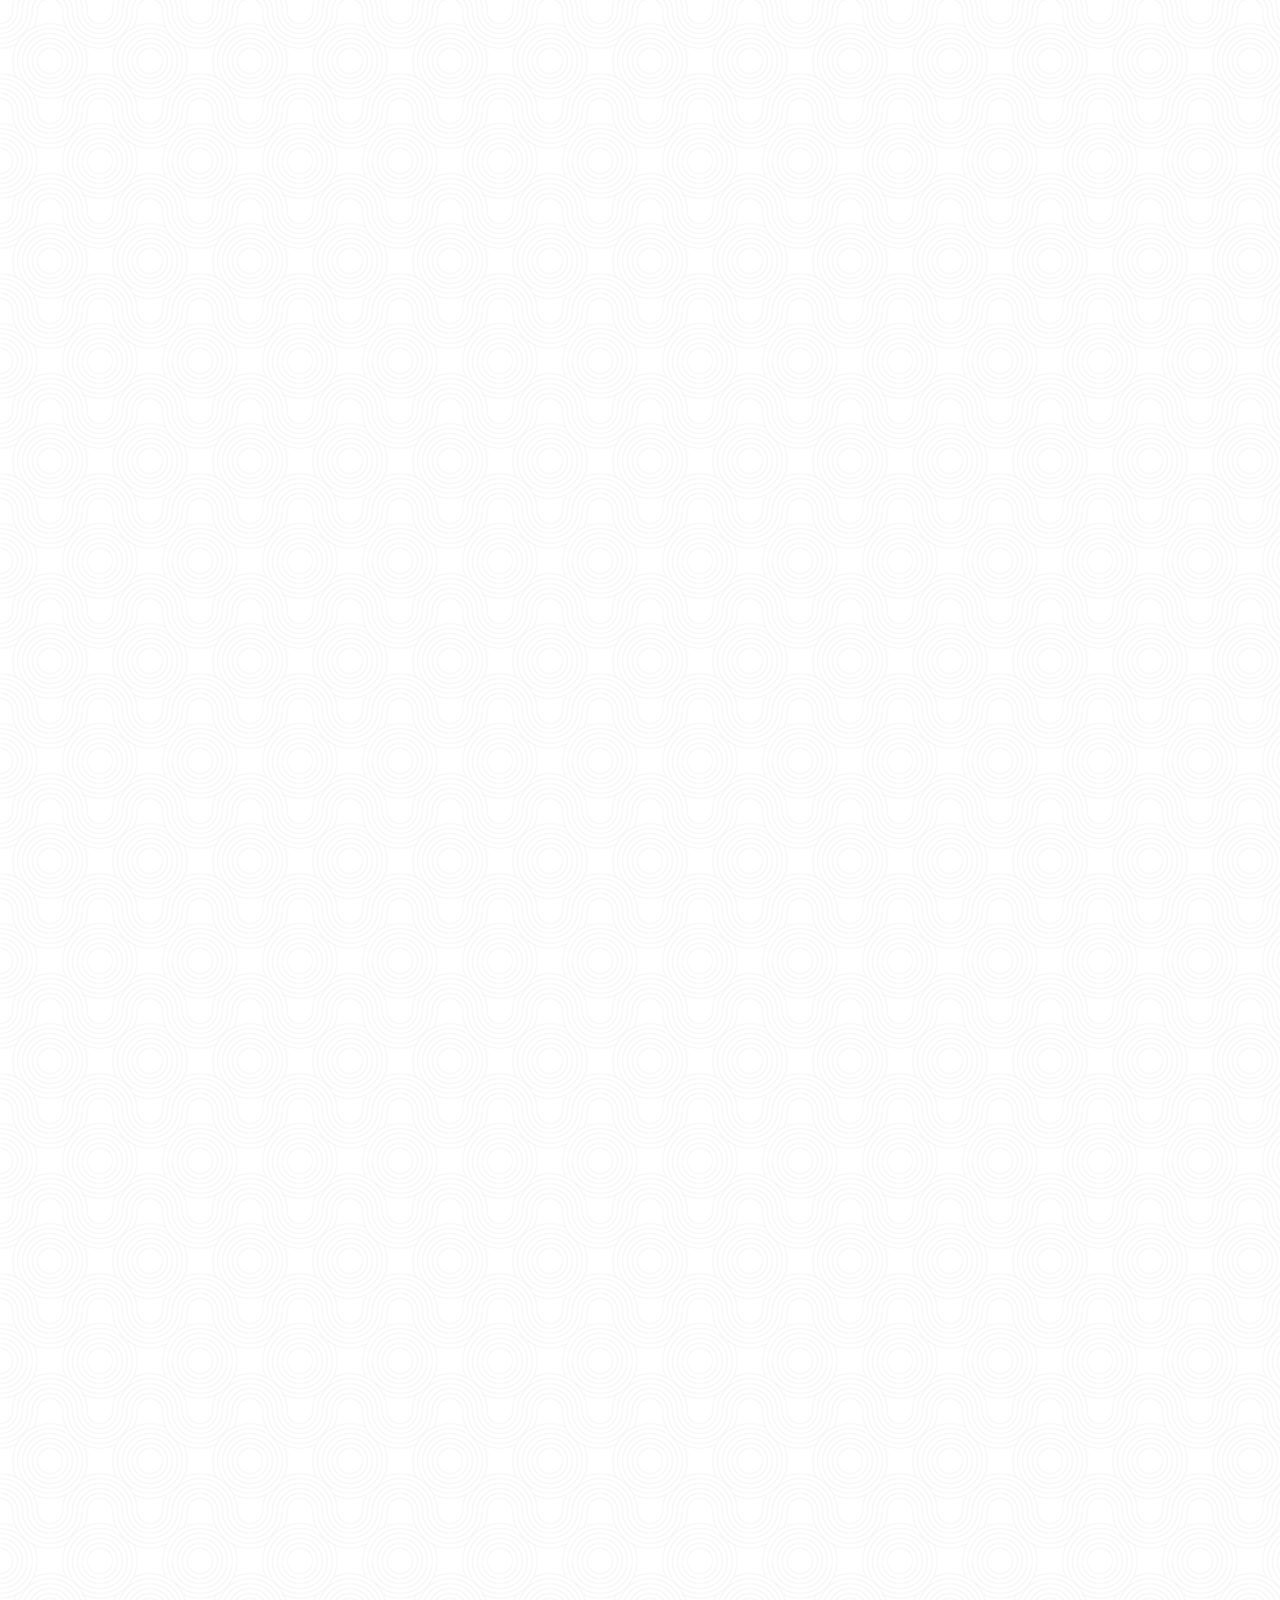
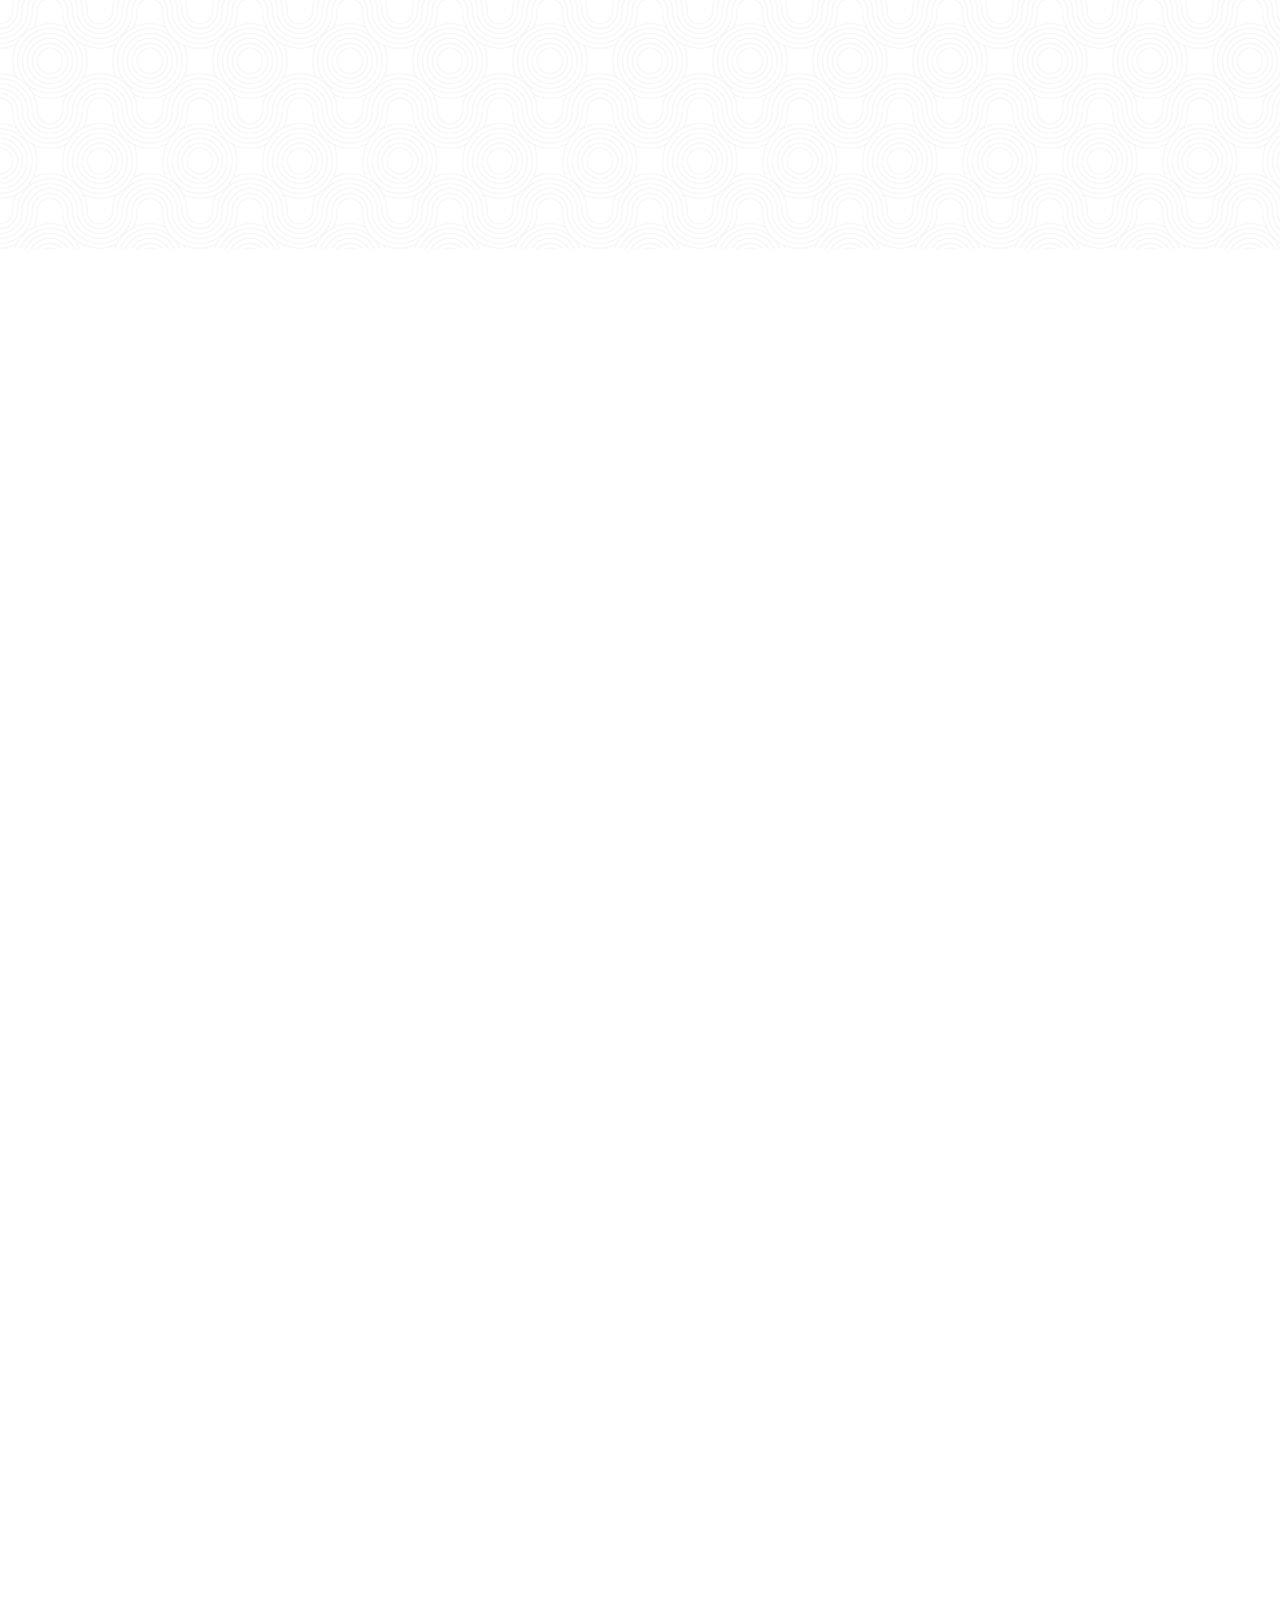
==== commit d861fc73: "Fixed typo" ====
--- a/index.html
+++ b/index.html
@@ -341,7 +341,7 @@
                   <div class="col-lg-6 my-auto">
                      <div class="one-desc wow fadeInRight">
                         <p>Obecnie oprócz dalszej nauki i tworzenia własnych projektów poszukuję pracy w <span class="technologies">branży IT</span>,
-                           aby móc się rozwijać i ciąglę
+                           aby móc się rozwijać i ciągle
                            uczyć czegoś nowego!
                         </p>
                      </div>
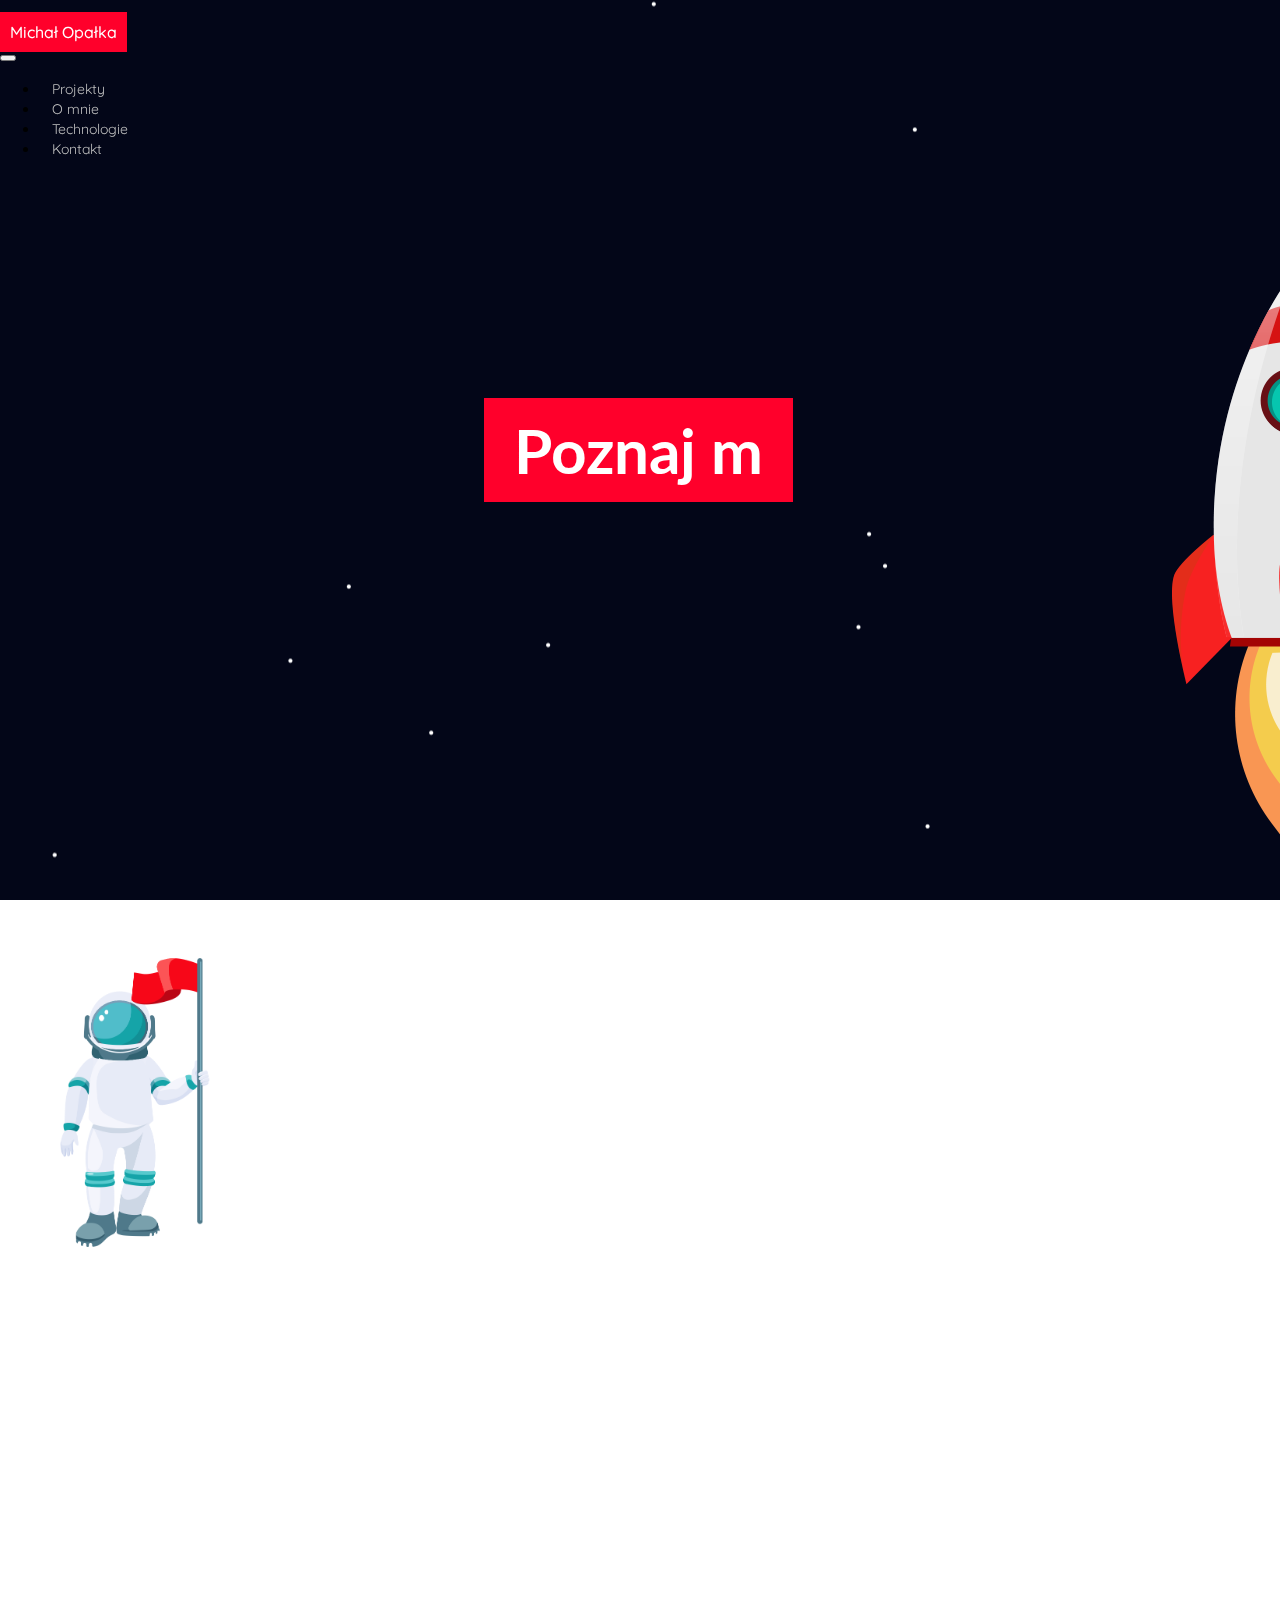
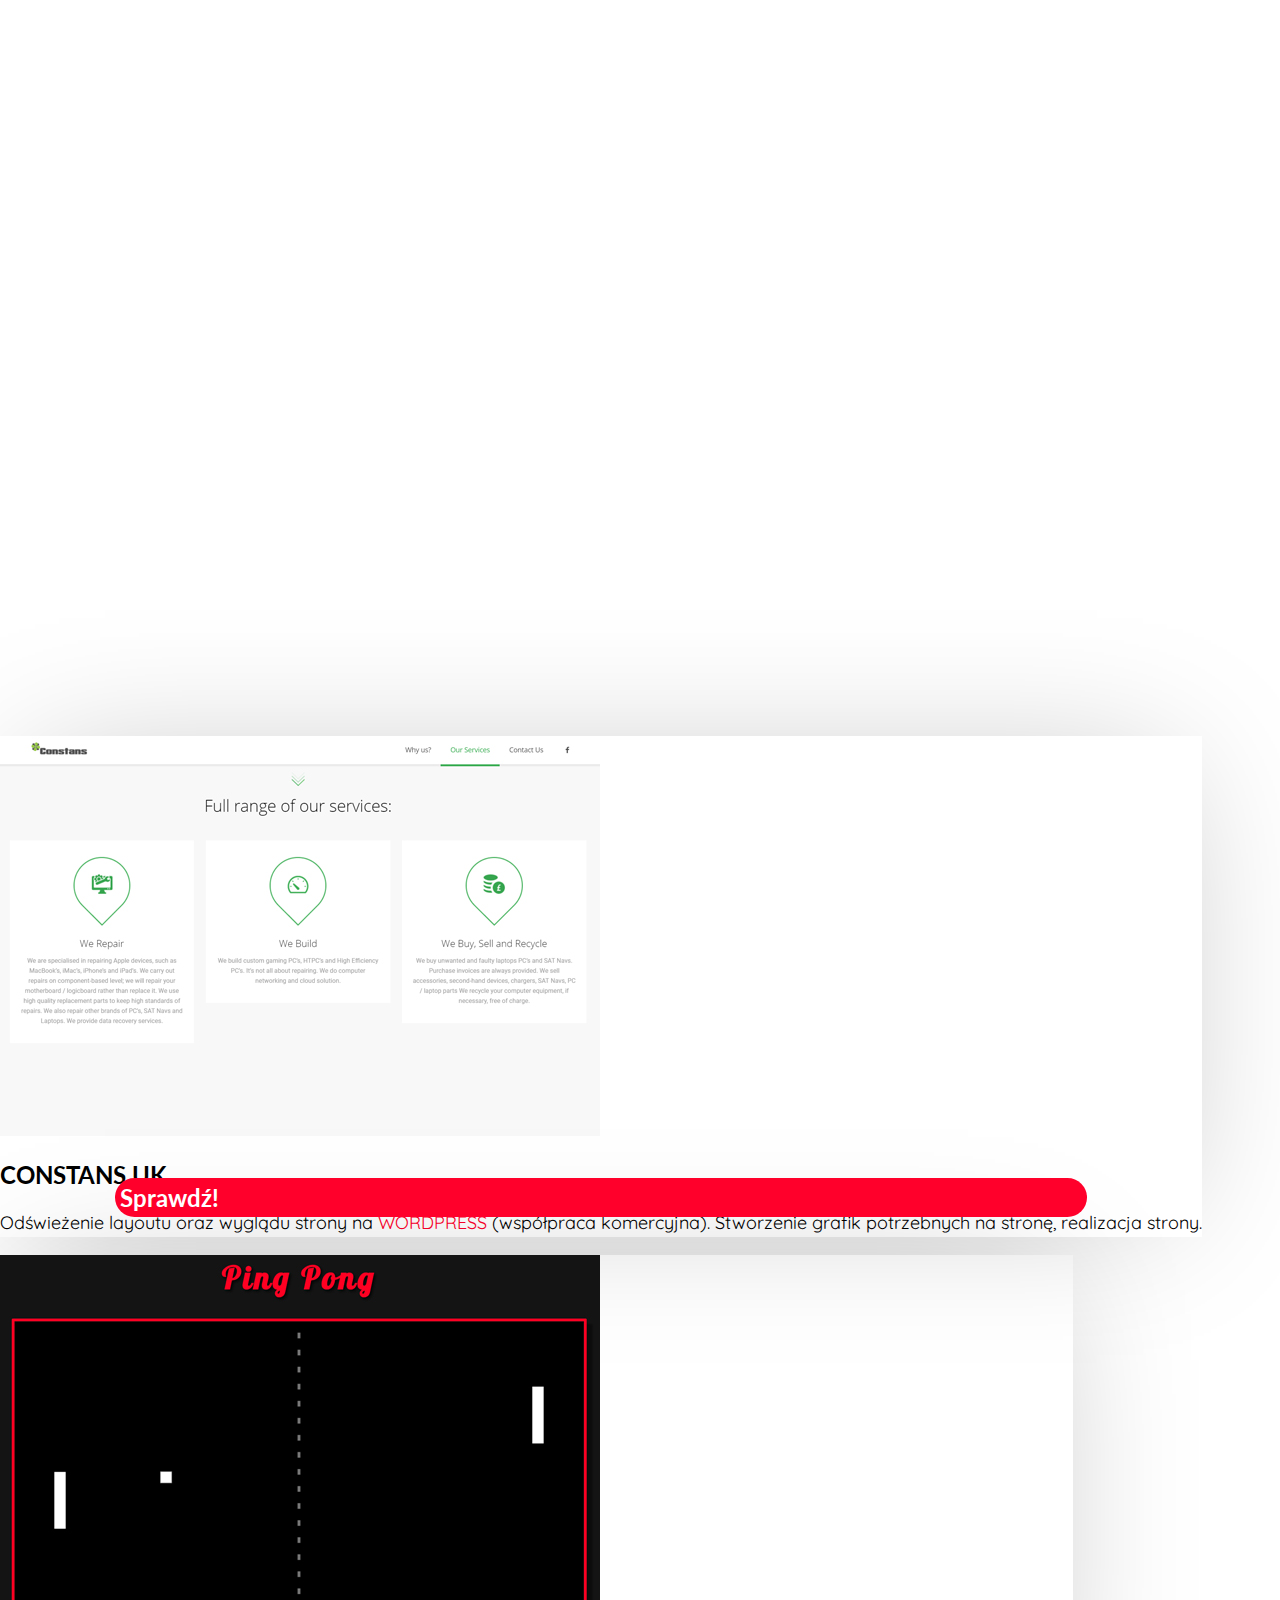
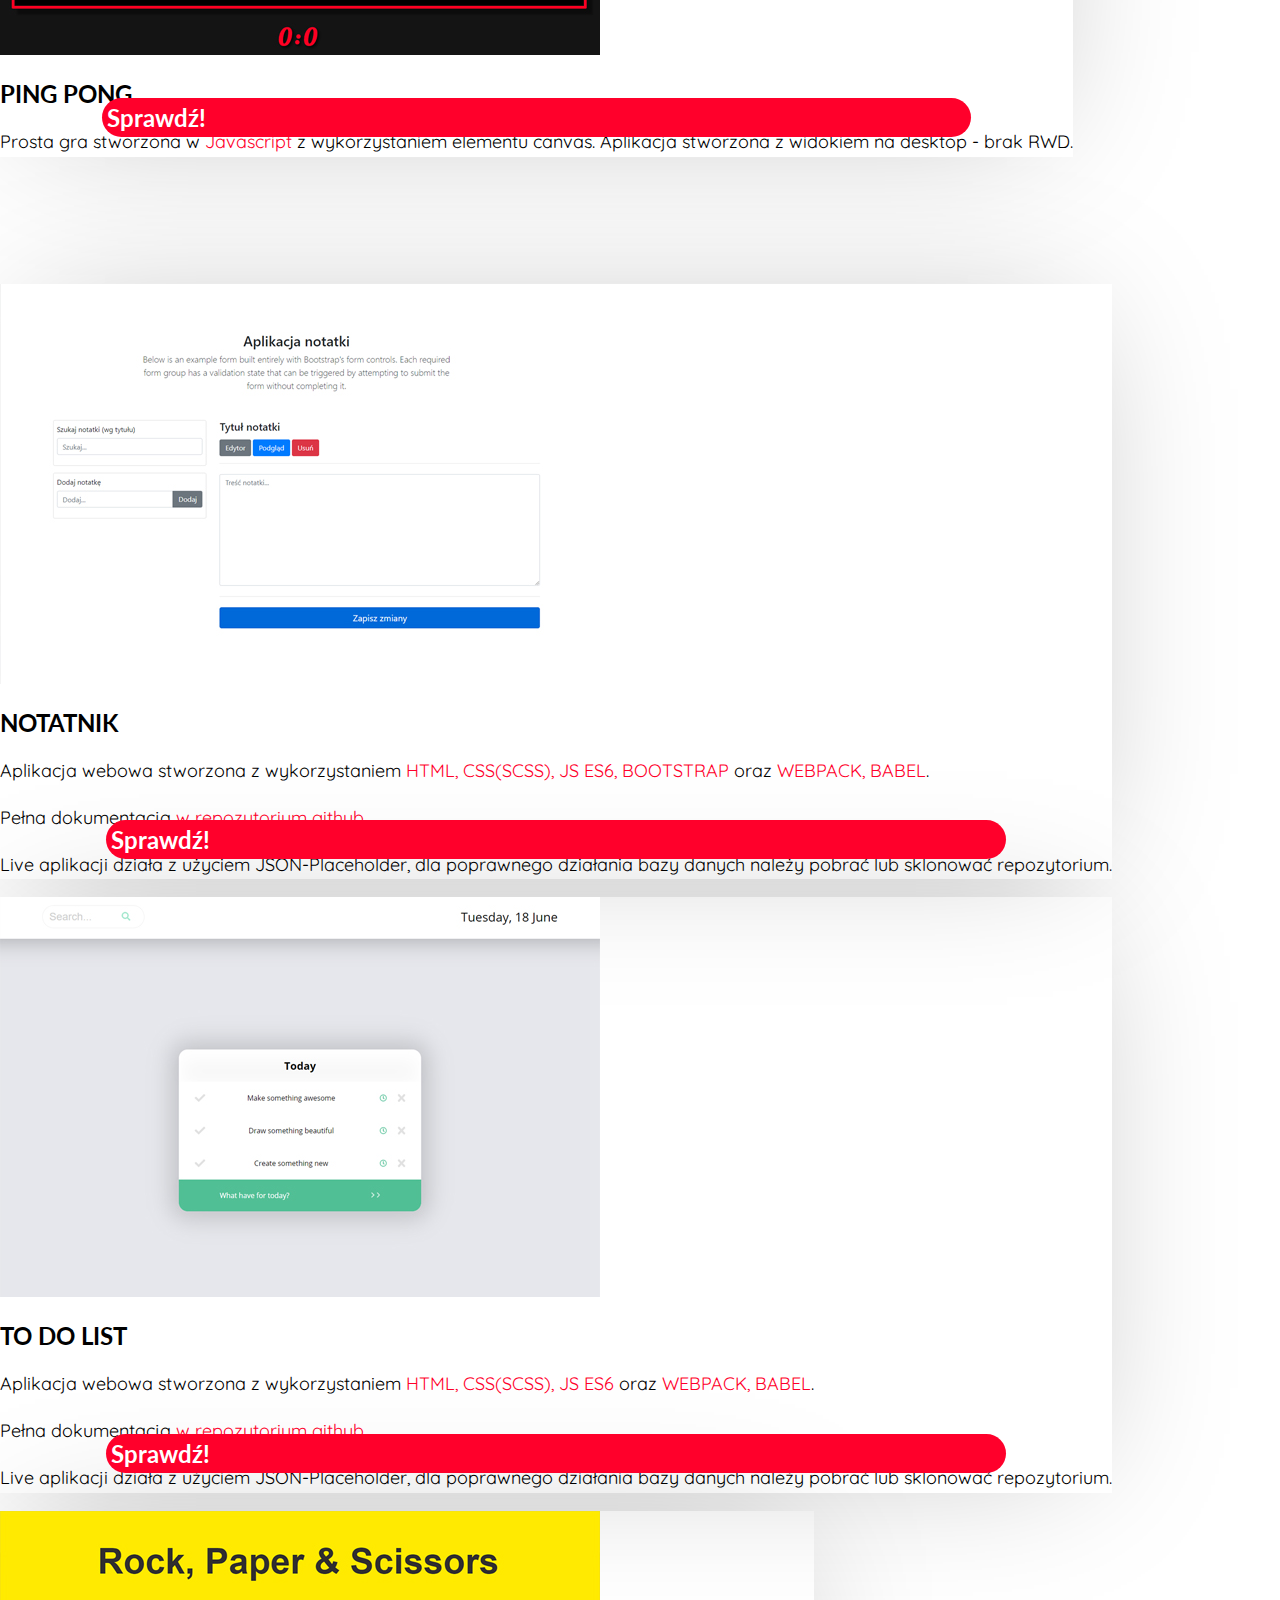
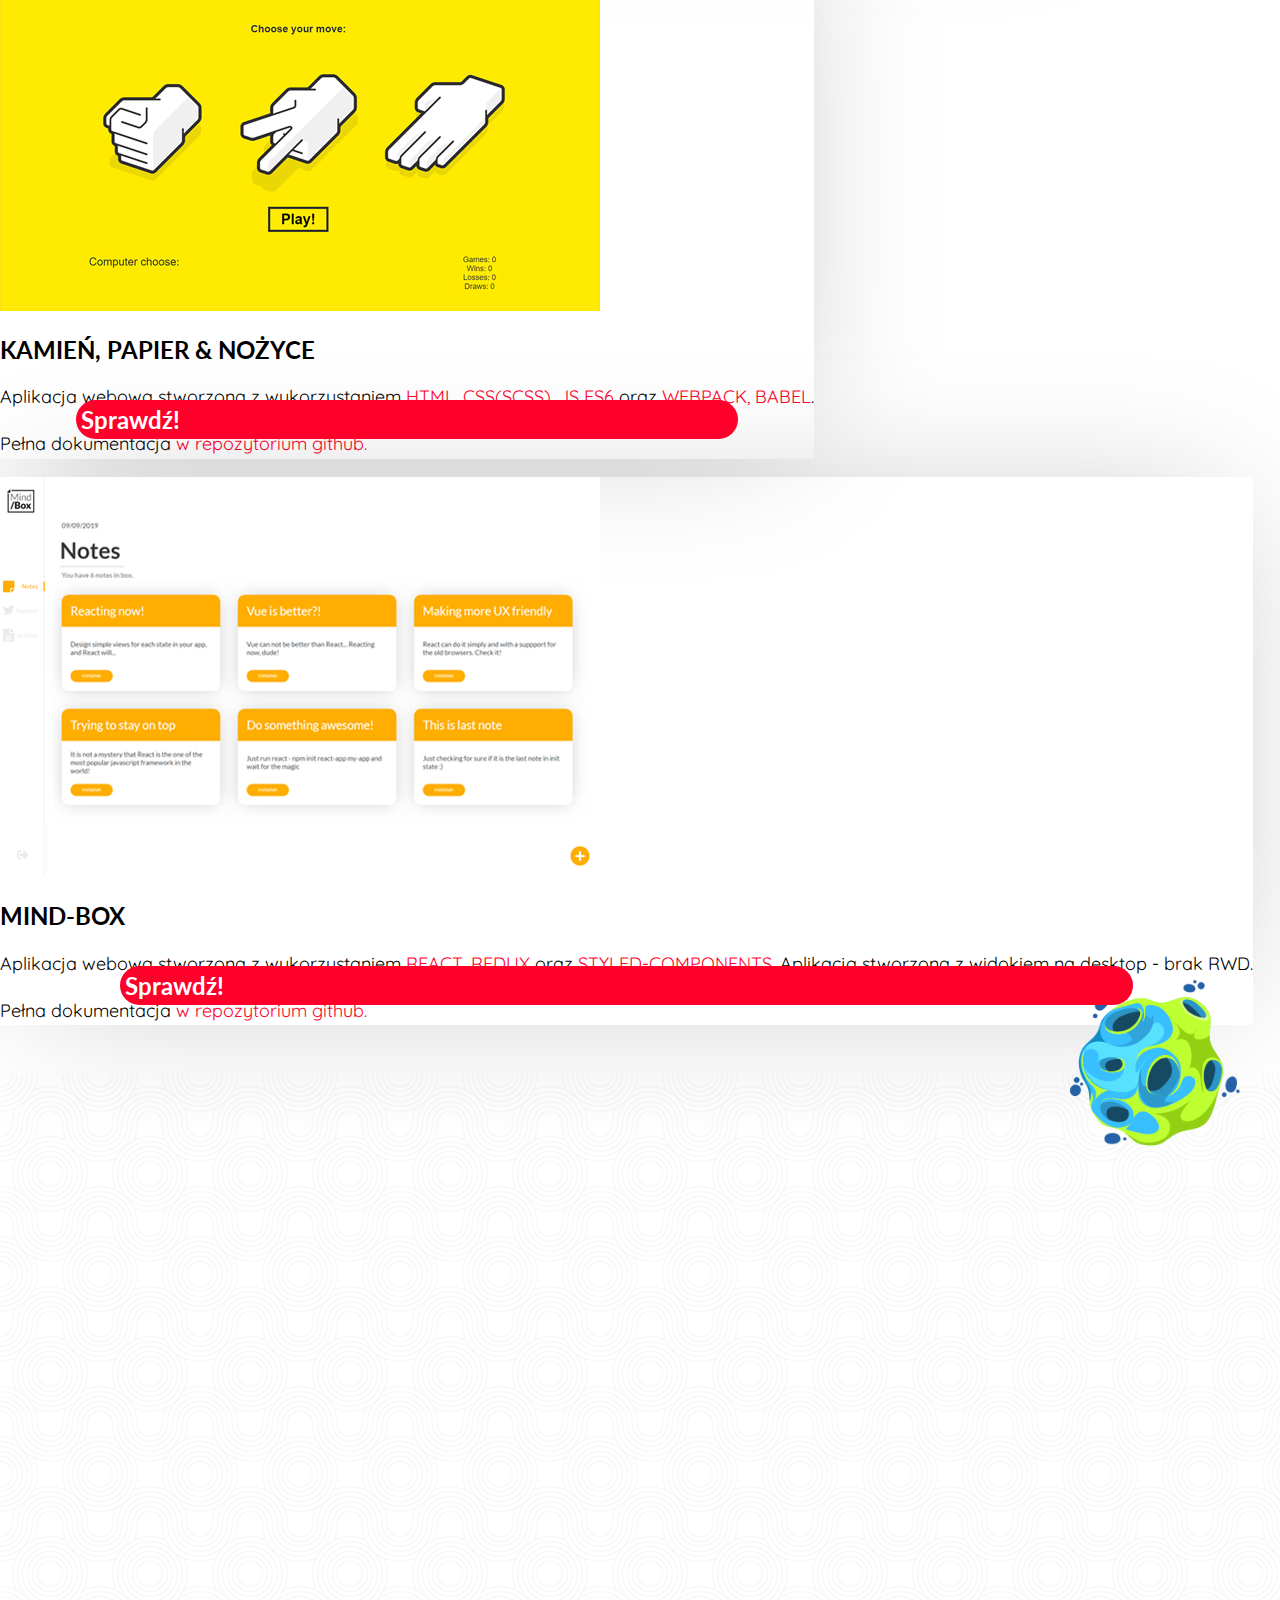
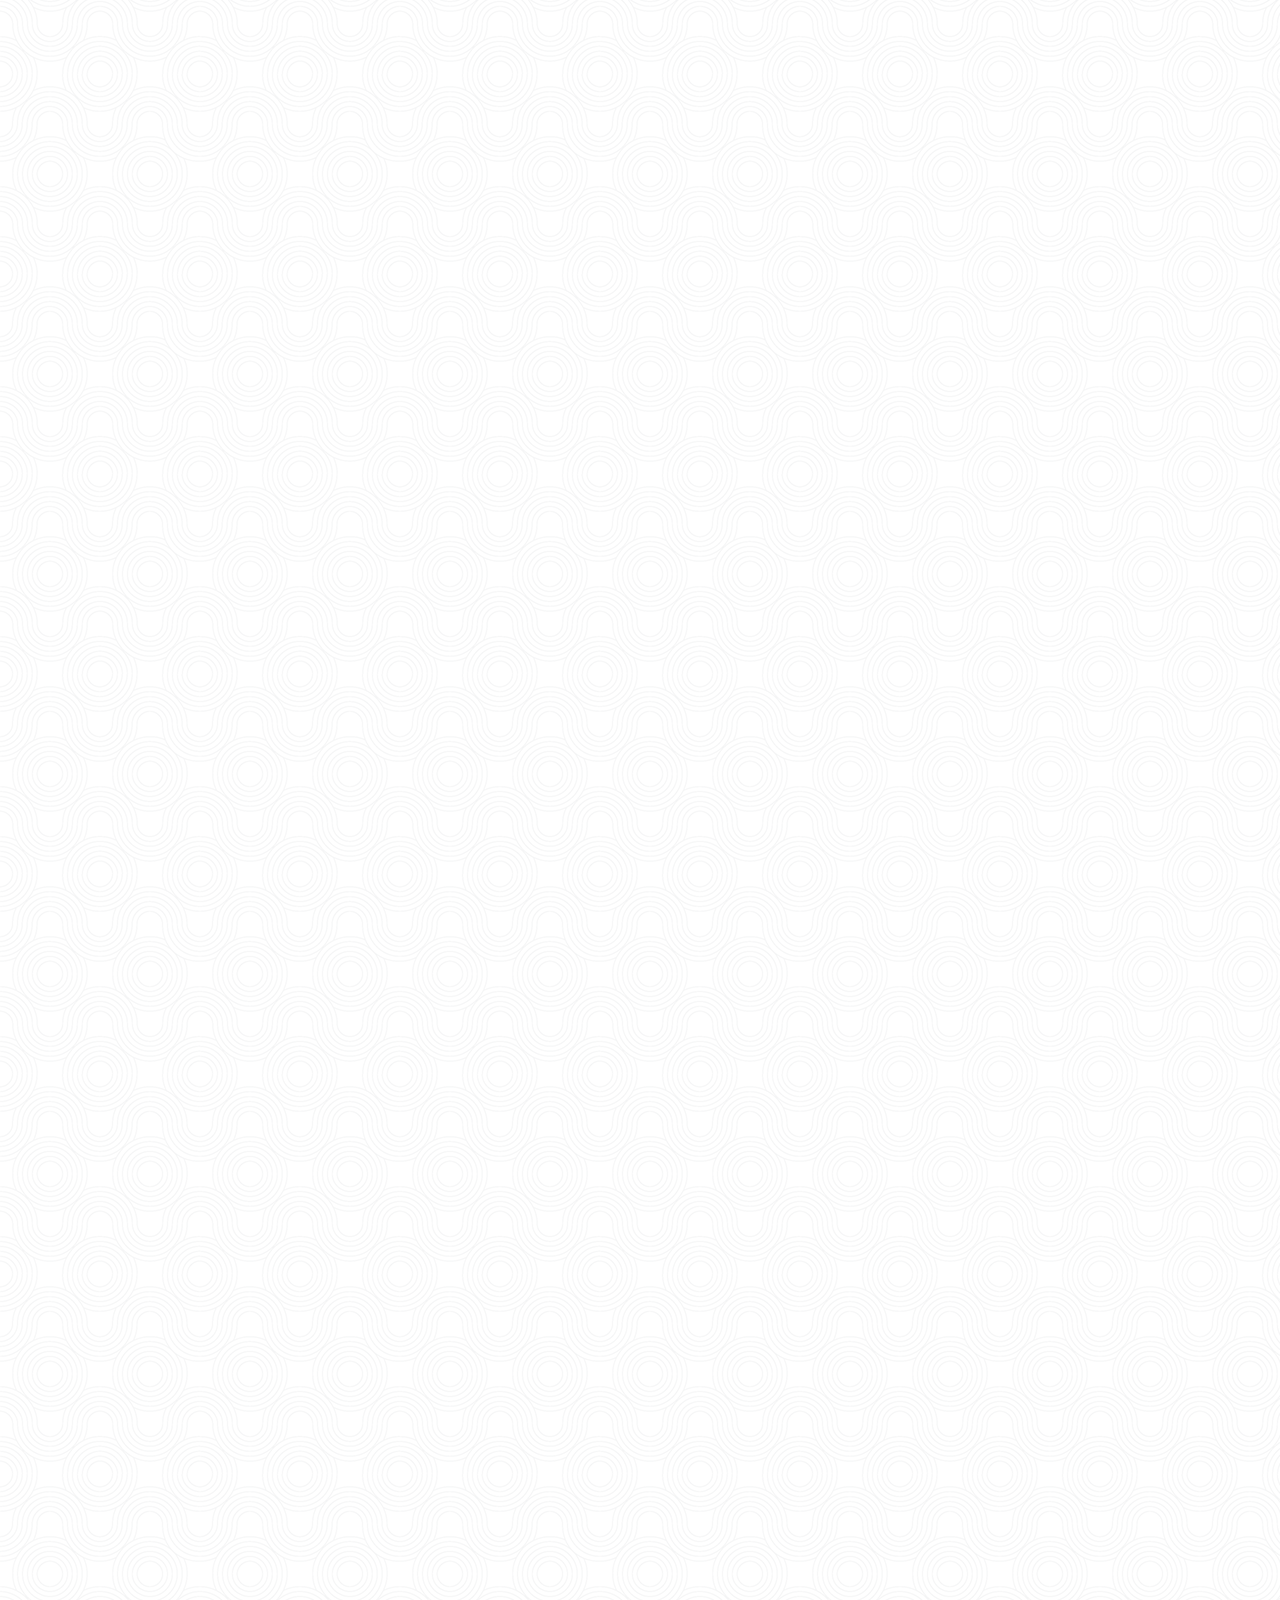
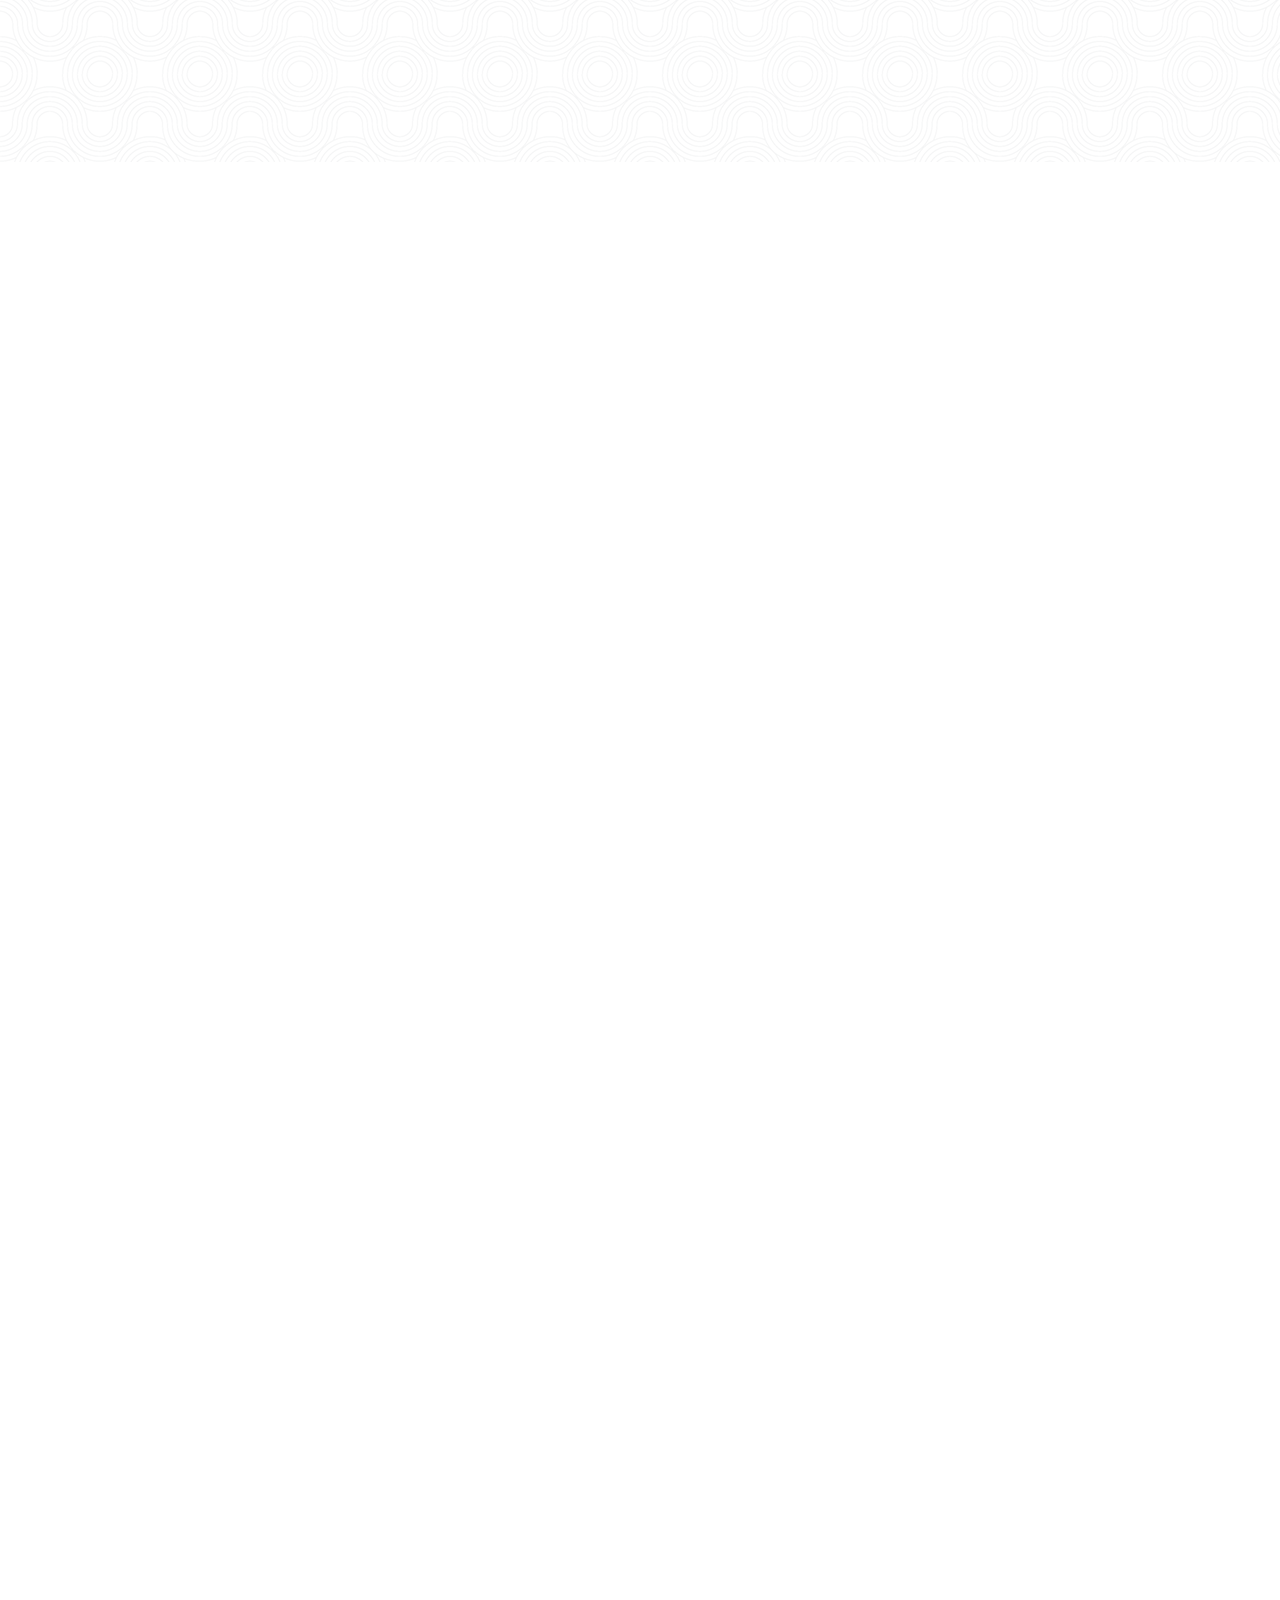
==== commit 27103f58: "Edited project description" ====
--- a/index.html
+++ b/index.html
@@ -199,7 +199,7 @@
                               <h2 class="card-title">NOTATNIK</h2>
                               <p class="card-text mx-auto">Aplikacja webowa stworzona z wykorzystaniem<span
                                     class="technologies"> HTML, CSS(SCSS), JS ES6, BOOTSTRAP</span>
-                                 oraz<span class="technologies"> WEBPACK, BABEL</span>. Aplikacja stworzona z widokiem na desktop - brak RWD.</p>
+                                 oraz<span class="technologies"> WEBPACK, BABEL</span>.</p>
                               <p class="card-text mx-auto">Pełna dokumentacja <a
                                     href="https://github.com/Offblack/markdown-notepad" target="_blank">w repozytorium
                                     github.</a></p>
@@ -219,7 +219,7 @@
                               <h2 class="card-title">TO DO LIST</h2>
                               <p class="card-text mx-auto">Aplikacja webowa stworzona z wykorzystaniem<span
                                     class="technologies"> HTML, CSS(SCSS), JS ES6</span>
-                                 oraz<span class="technologies"> WEBPACK, BABEL</span>. Aplikacja stworzona z widokiem na desktop - brak RWD.</p>
+                                 oraz<span class="technologies"> WEBPACK, BABEL</span>.</p>
                               <p class="card-text mx-auto">Pełna dokumentacja <a
                                     href="https://github.com/Offblack/to-do-list" target="_blank">w repozytorium
                                     github.</a></p>
@@ -241,7 +241,7 @@
                               <h2 class="card-title">KAMIEŃ, PAPIER & NOŻYCE</h2>
                               <p class="card-text mx-auto">Aplikacja webowa stworzona z wykorzystaniem<span
                                     class="technologies"> HTML, CSS(SCSS), JS ES6</span>
-                                 oraz<span class="technologies"> WEBPACK, BABEL</span>. Aplikacja stworzona z widokiem na desktop - brak RWD.</p>
+                                 oraz<span class="technologies"> WEBPACK, BABEL</span>.</p>
                               <p class="card-text mx-auto">Pełna dokumentacja <a
                                     href="https://github.com/Offblack/rock-paper-scissors" target="_blank">w
                                     repozytorium github.</a></p>
